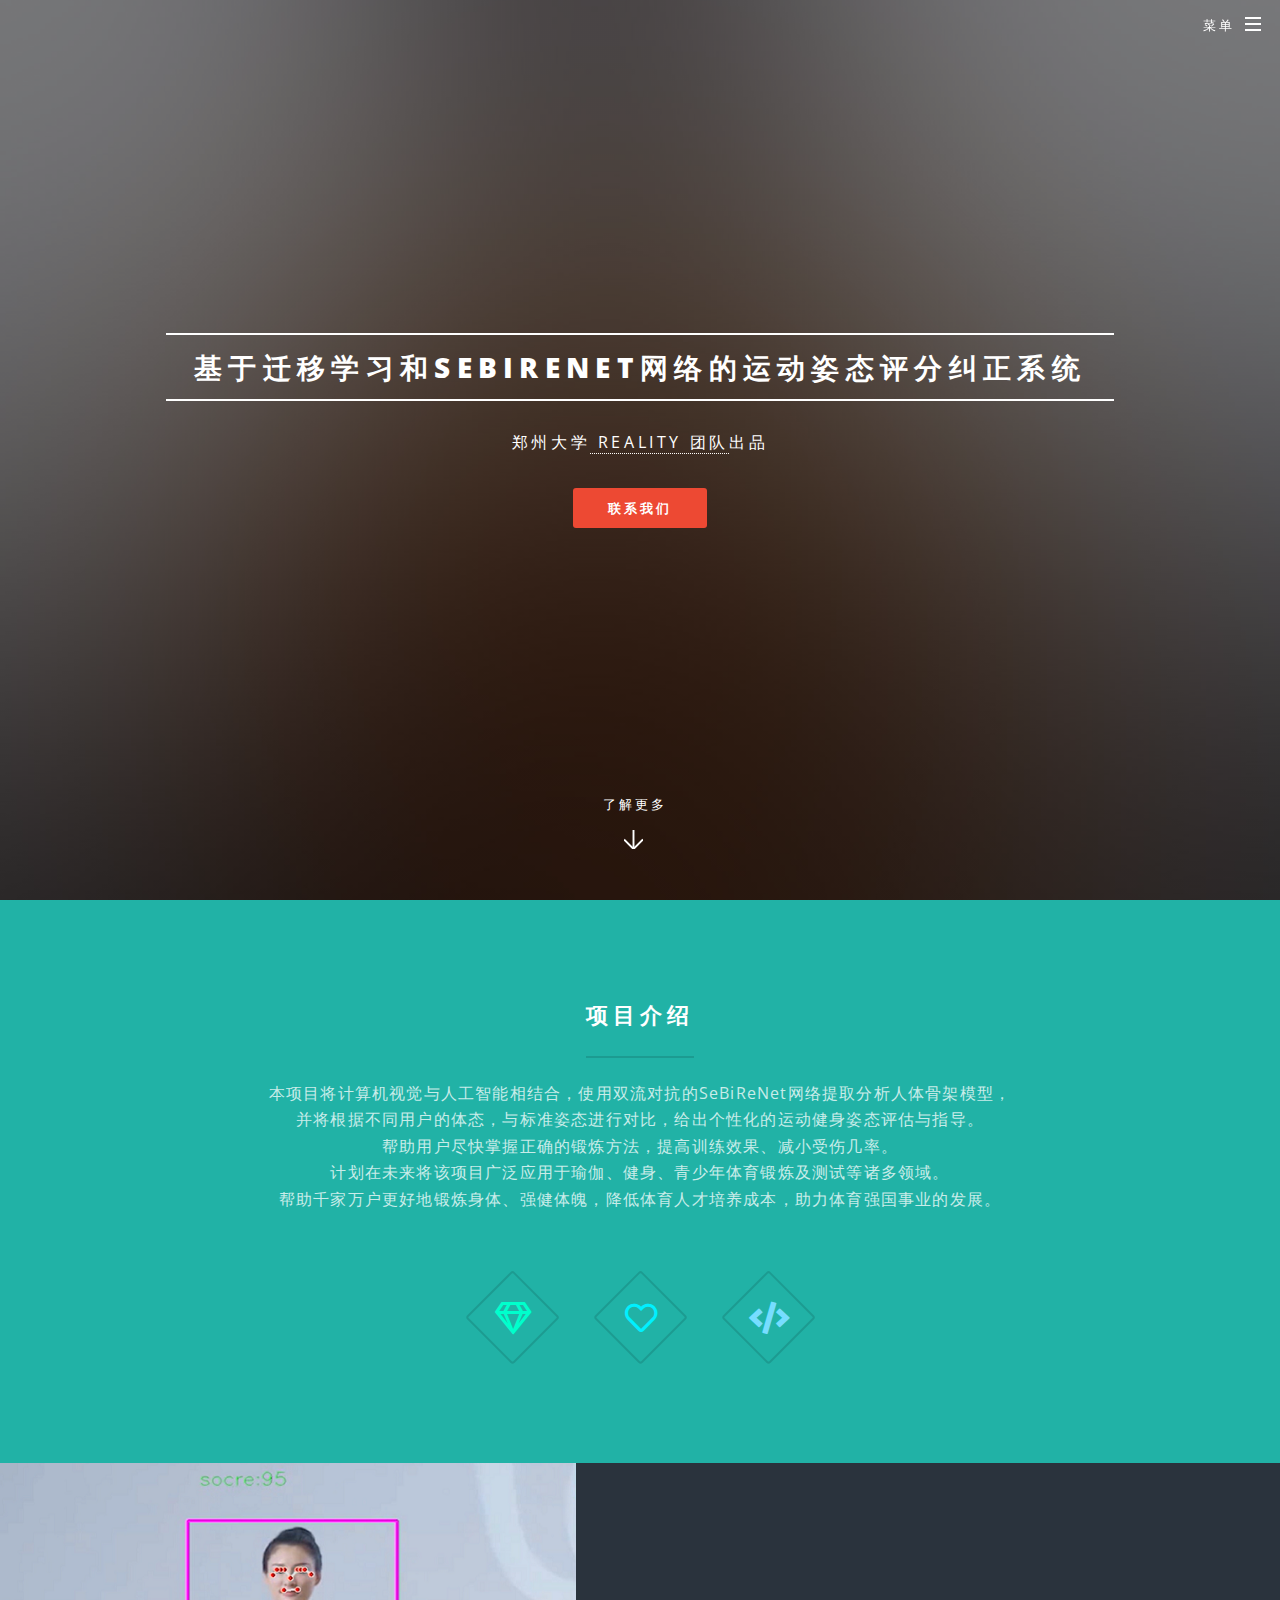
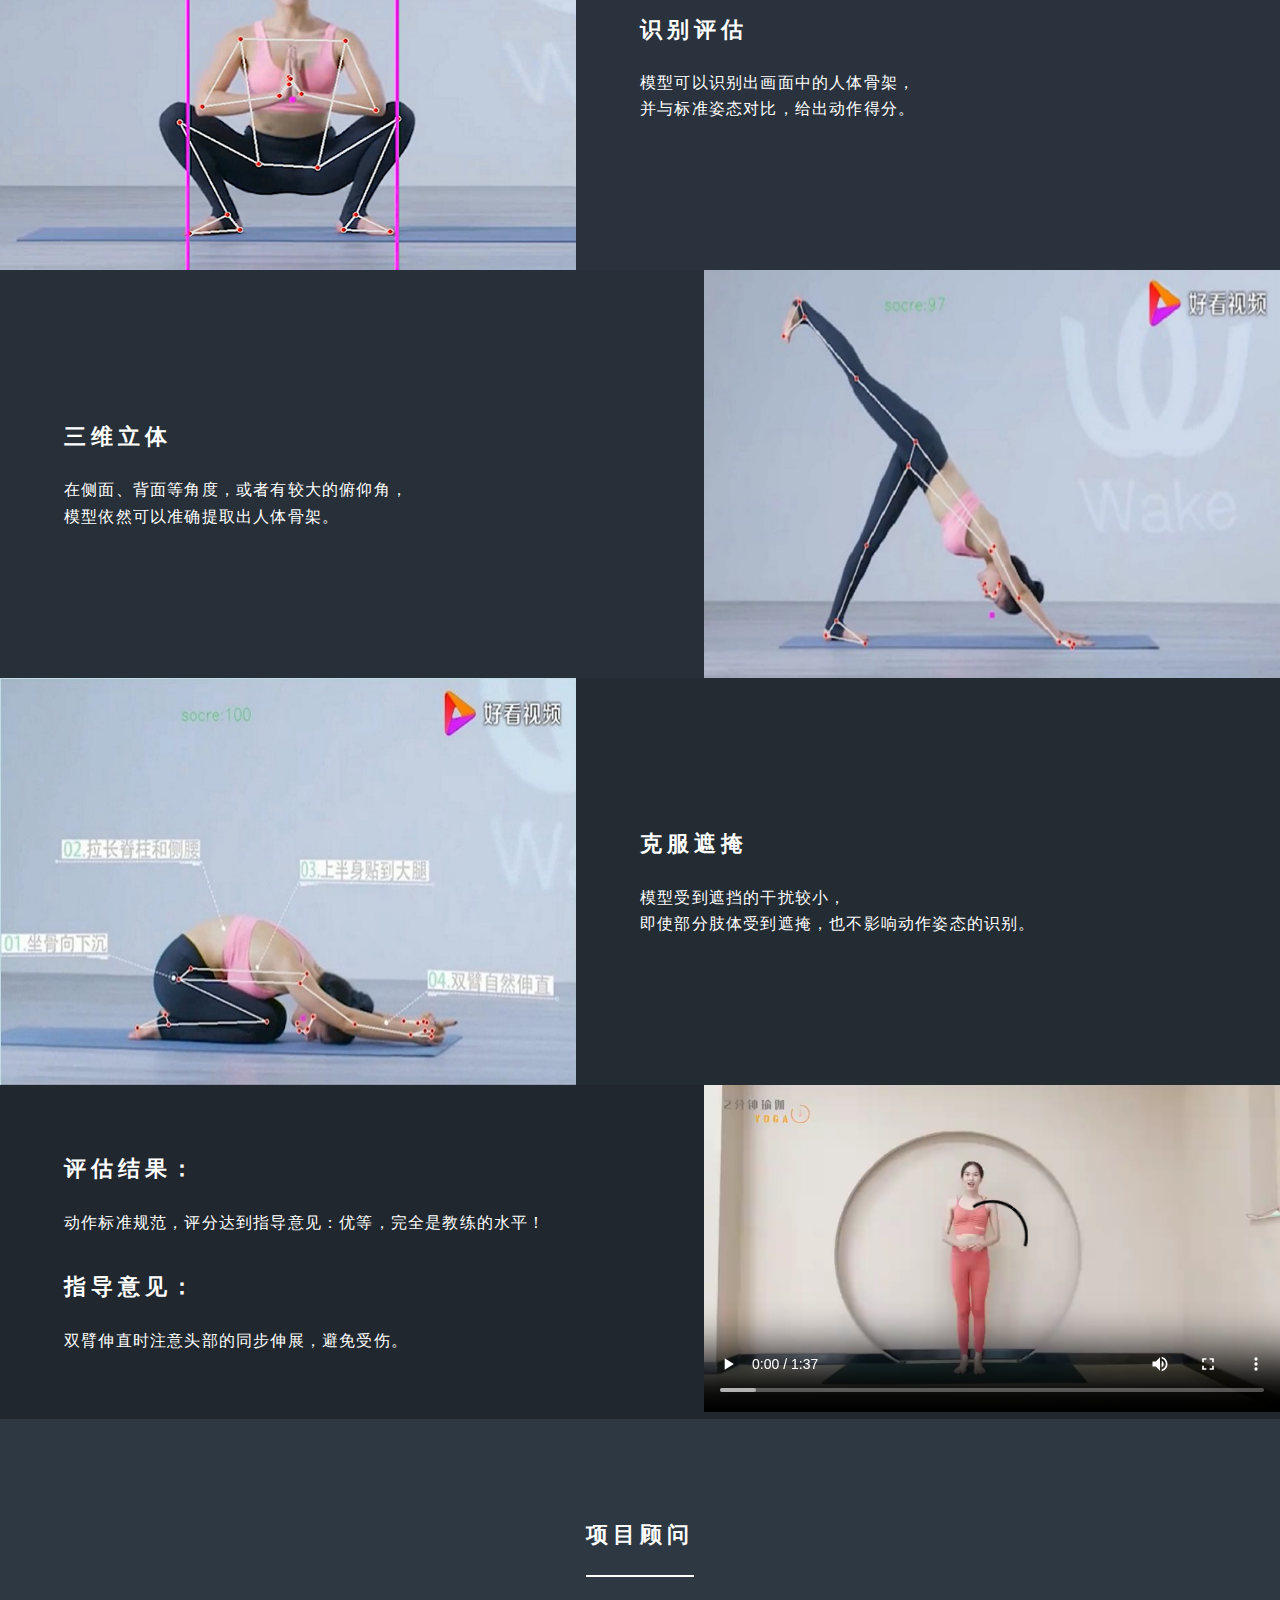
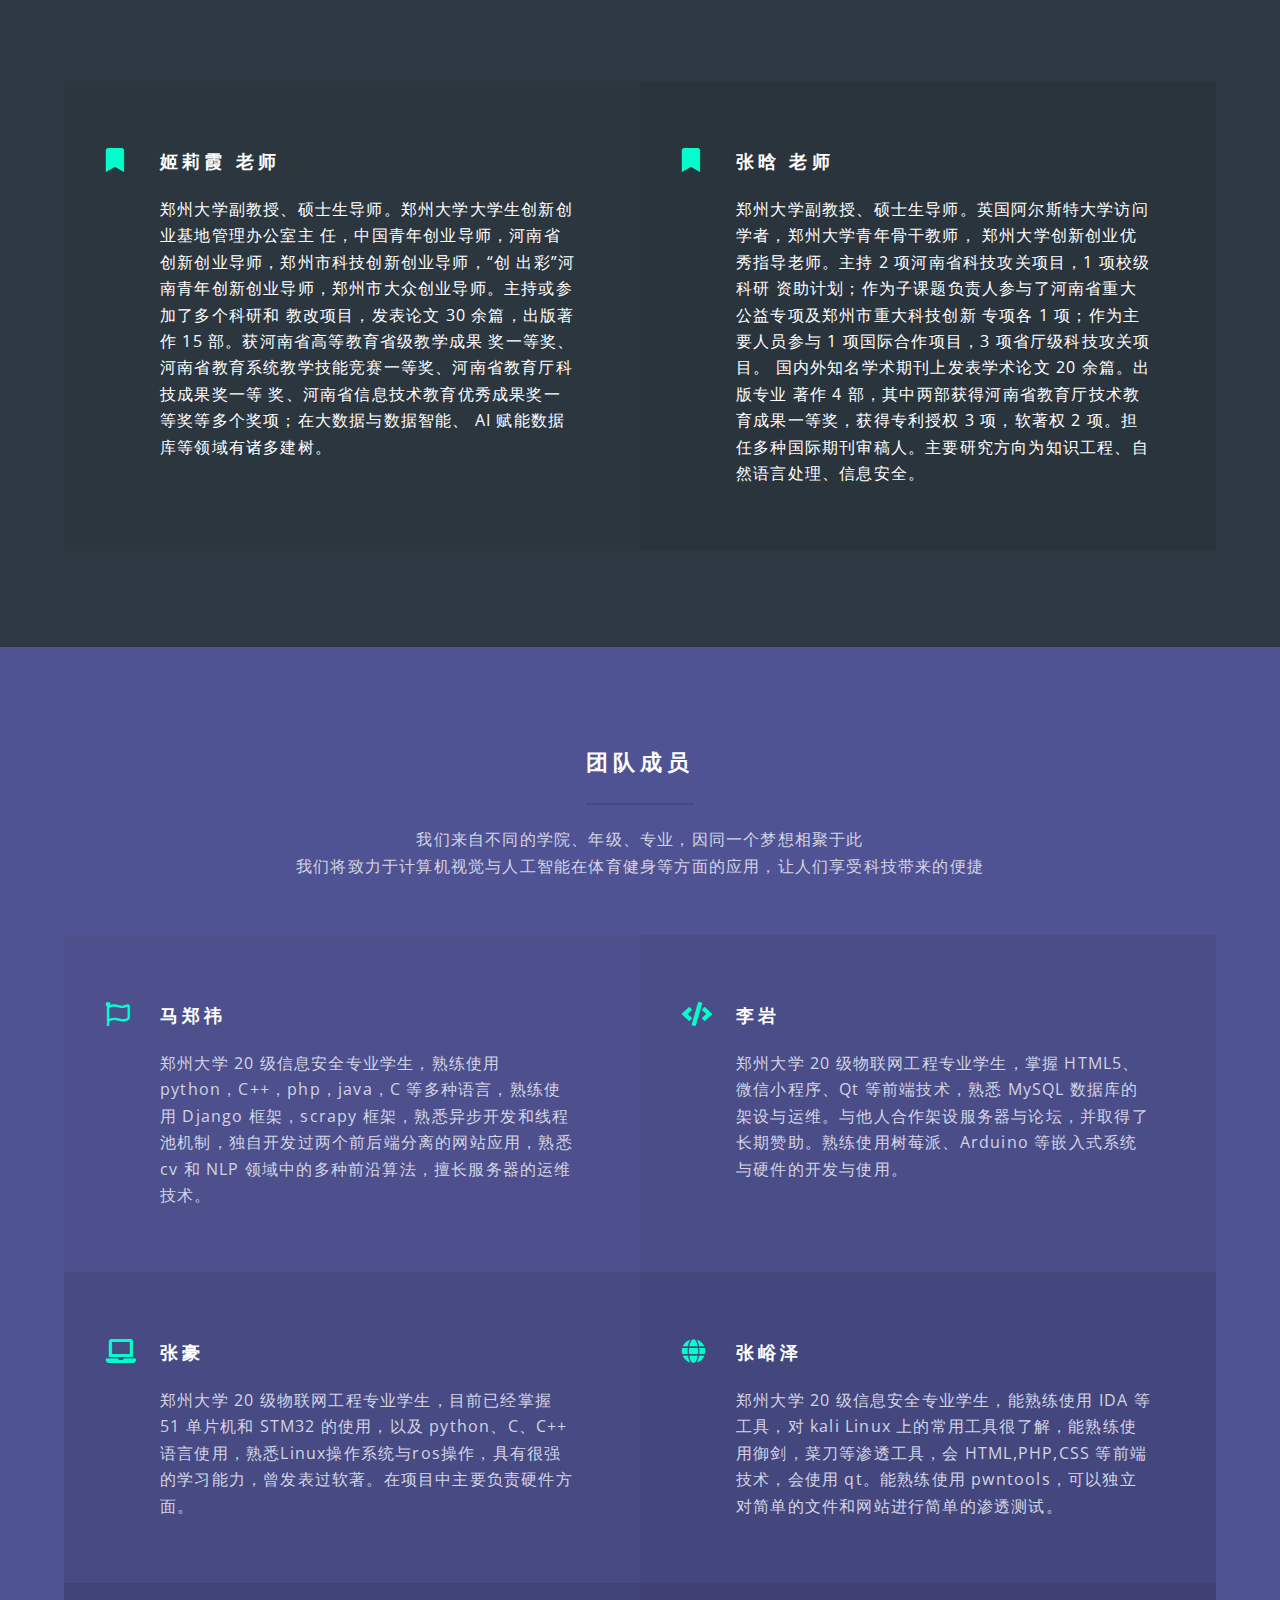
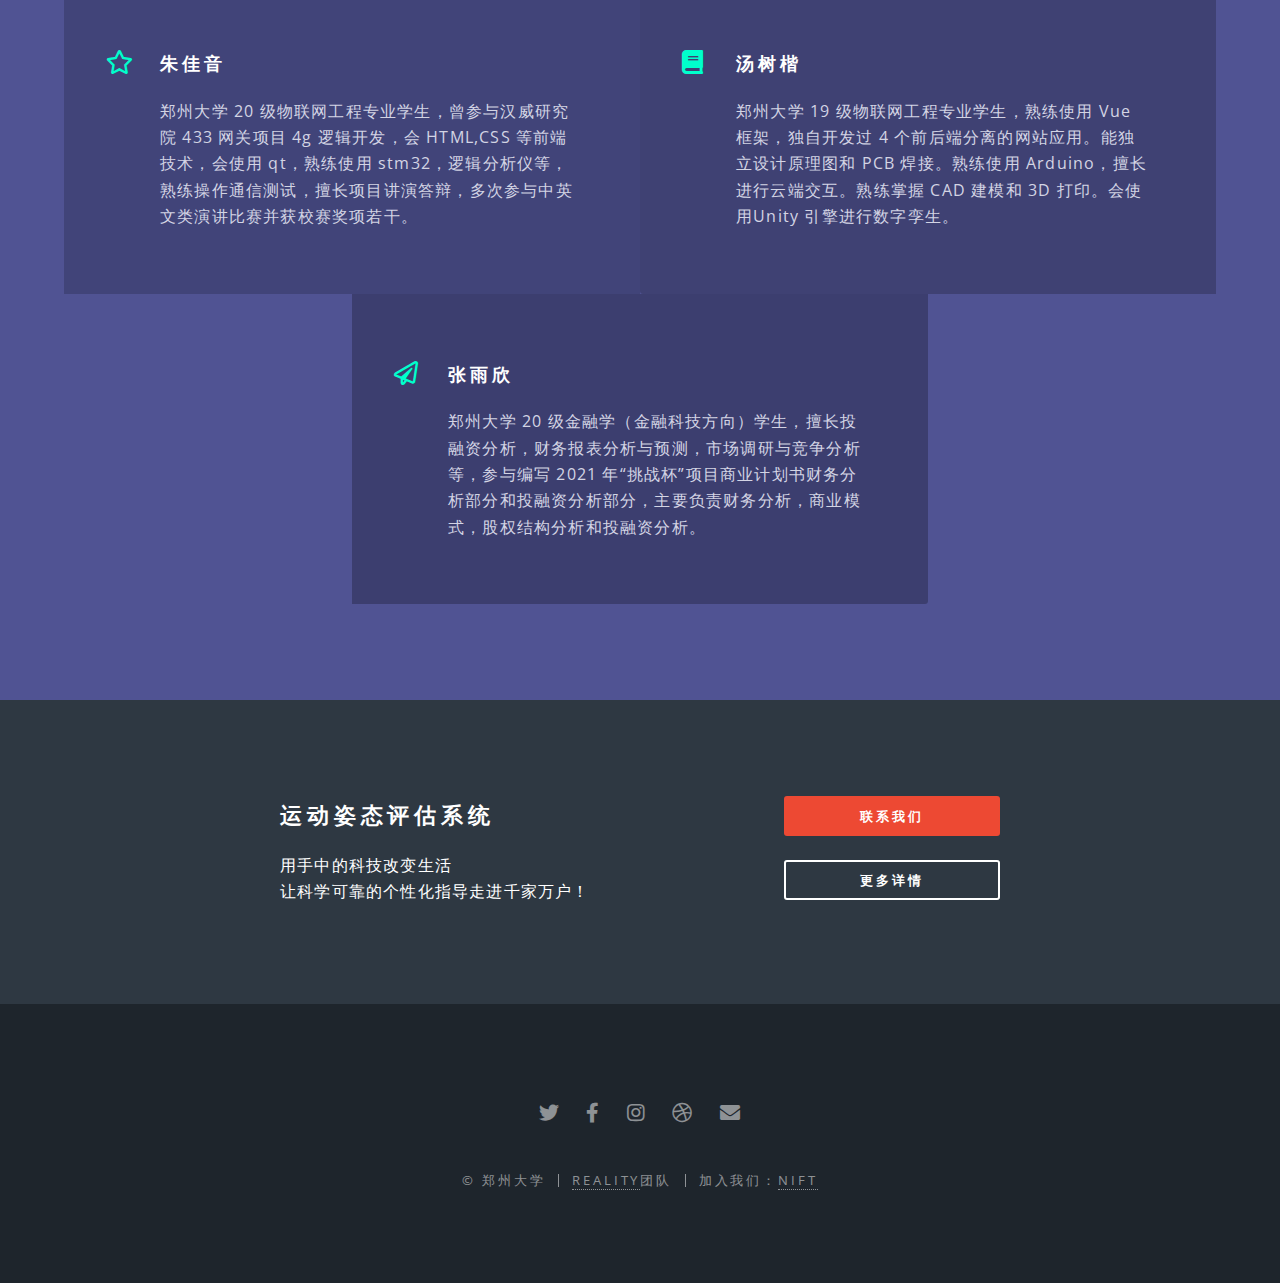
==== index.html @ 5f678b86 "Add files via upload" ====
<!DOCTYPE HTML>
<!--
	Spectral by HTML5 UP
	html5up.net | @ajlkn
	Free for personal and commercial use under the CCA 3.0 license (html5up.net/license)
-->
<html>
	<head>
		<title>Reality</title>
		<meta charset="utf-8" />
		<meta name="viewport" content="width=device-width, initial-scale=1, user-scalable=no" />
		<link rel="stylesheet" href="assets/css/main.css" />
		<noscript><link rel="stylesheet" href="assets/css/noscript.css" /></noscript>
	</head>
	<body class="landing is-preload">

		<!-- Page Wrapper -->
			<div id="page-wrapper">
				<!-- Header -->
					<header id="header" class="alt">
						<h1><a href="index.html">Reality</a></h1>
						<nav id="nav">
							<ul>
								<li class="special">
									<a href="#menu" class="menuToggle"><span>菜单</span></a>
									<div id="menu">
										<ul>
											<li><a href="index.html">主页</a></li>
											<li><a href="#one">项目</a></li>
											<li><a href="#two">优势</a></li>
											<li><a href="#three">团队</a></li>
											<li><a href="#cta">详情</a></li>
										</ul>
									</div>
								</li>
							</ul>
						</nav>
					</header>

				<!-- Banner -->
					<section id="banner">
						<div class="inner">
							<h2>基于迁移学习和SeBiReNet网络的运动姿态评分纠正系统<br /></h2>						
							<p>郑州大学<a href="index.html"> Reality 团队</a>出品</p>
							<ul class="actions special">
								<li><a href="generic.html" class="button primary">联系我们</a></li>
							</ul>
						</div>
						<a href="#two" class="more scrolly">了解更多</a>
					</section>
				
				<!-- One -->
					<section id="one" class="wrapper style1 special">
						<div class="inner">
							<header class="major">
								<h2>项目介绍</h2>
								<p>本项目将计算机视觉与人工智能相结合，使用双流对抗的SeBiReNet网络提取分析人体骨架模型，<br />
								并将根据不同用户的体态，与标准姿态进行对比，给出个性化的运动健身姿态评估与指导。<br />
								帮助用户尽快掌握正确的锻炼方法，提高训练效果、减小受伤几率。<br />
								计划在未来将该项目广泛应用于瑜伽、健身、青少年体育锻炼及测试等诸多领域。<br />
								帮助千家万户更好地锻炼身体、强健体魄，降低体育人才培养成本，助力体育强国事业的发展。</p>
							</header>
							<ul class="icons major">
								<li><span class="icon fa-gem major style1"><span class="label">Lorem</span></span></li>
								<li><span class="icon fa-heart major style2"><span class="label">Ipsum</span></span></li>
								<li><span class="icon solid fa-code major style3"><span class="label">Dolor</span></span></li>
							</ul>
						</div>
					</section>
				
				<!-- Two -->
					<section id="two" class="wrapper alt style2	">
						<section class="spotlight">
							<div class="image"><img src="images/pic01.jpg" alt="" /></div><div class="content">
								<h2>识别评估<br />
								</h2>
								<p>模型可以识别出画面中的人体骨架，<br />并与标准姿态对比，给出动作得分。</p>
							</div>
						</section>
						<section class="spotlight">
							<div class="image"><img src="images/pic02.jpg" alt="" /></div><div class="content">
								<h2>三维立体<br />
								</h2>
								<p>在侧面、背面等角度，或者有较大的俯仰角，<br />模型依然可以准确提取出人体骨架。</p>
							</div>
						</section>
						<section class="spotlight">
							<div class="image"><img src="images/pic03.jpg" alt="" /></div><div class="content">
								<h2>克服遮掩<br />
								</h2>
								<p>模型受到遮挡的干扰较小，<br />即使部分肢体受到遮掩，也不影响动作姿态的识别。</p>
							</div>
						</section>
						<section class="spotlight">
							<div class="image"><video width=100%  controls="controls"><source src="test1.mp4" type="video/mp4"></video></div><div class="content">
								<h2>评估结果：</h2>
								<p>动作标准规范，评分达到指导意见：优等，完全是教练的水平！</p>
								<h2>指导意见：</h2>
								<p>双臂伸直时注意头部的同步伸展，避免受伤。</p>
							</div>
						</section>
					</section>
				
				<!-- Three -->
					<section id="three" class="wrapper style4 special">
						<div class="inner">
							<header class="major">
								<h2>项目顾问</h2>
								<p><br />
								</p>
							</header>
							<ul class="features">
								<li class="icon solid fa-bookmark">
									<h3>姬莉霞 老师</h3>
									<p>郑州大学副教授、硕士生导师。郑州大学大学生创新创业基地管理办公室主
任，中国青年创业导师，河南省创新创业导师，郑州市科技创新创业导师，“创
出彩”河南青年创新创业导师，郑州市大众创业导师。主持或参加了多个科研和
教改项目，发表论文 30 余篇，出版著作 15 部。获河南省高等教育省级教学成果
奖一等奖、河南省教育系统教学技能竞赛一等奖、河南省教育厅科技成果奖一等
奖、河南省信息技术教育优秀成果奖一等奖等多个奖项；在大数据与数据智能、
AI 赋能数据库等领域有诸多建树。</p>
								</li>
								<li class="icon solid fa-bookmark">
									<h3>张晗 老师</h3>
									<p>郑州大学副教授、硕士生导师。英国阿尔斯特大学访问学者，郑州大学青年骨干教师，
郑州大学创新创业优秀指导老师。主持 2 项河南省科技攻关项目，1 项校级科研
资助计划；作为子课题负责人参与了河南省重大公益专项及郑州市重大科技创新
专项各 1 项；作为主要人员参与 1 项国际合作项目，3 项省厅级科技攻关项目。
国内外知名学术期刊上发表学术论文 20 余篇。出版专业
著作 4 部，其中两部获得河南省教育厅技术教育成果一等奖，获得专利授权 3
项，软著权 2 项。担任多种国际期刊审稿人。主要研究方向为知识工程、自然语言处理、信息安全。</p>
								</li>
							</ul>
						</div>
					</section>
					<!-- Four -->
					<section id="four" class="wrapper style3 special">
						<div class="inner">
							<header class="major">
								<h2>团队成员</h2>
								<p>我们来自不同的学院、年级、专业，因同一个梦想相聚于此<br />
								我们将致力于计算机视觉与人工智能在体育健身等方面的应用，让人们享受科技带来的便捷</p>
							</header>
							<ul class="features">
								<li class="icon fa-flag">
									<h3>马郑祎</h3>
									<p>郑州大学 20 级信息安全专业学生，熟练使用 python，C++，php，java，C 等多种语言，熟练使用 Django 框架，scrapy 框架，熟悉异步开发和线程池机制，独自开发过两个前后端分离的网站应用，熟悉 cv 和 NLP 领域中的多种前沿算法，擅长服务器的运维技术。</p>
								</li>
								<li class="icon solid fa-code">
									<h3>李岩</h3>
									<p>郑州大学 20 级物联网工程专业学生，掌握 HTML5、微信小程序、Qt 等前端技术，熟悉 MySQL 数据库的架设与运维。与他人合作架设服务器与论坛，并取得了长期赞助。熟练使用树莓派、Arduino 等嵌入式系统与硬件的开发与使用。</p>
								</li>
								<li class="icon solid fa-laptop">
									<h3>张豪</h3>
									<p>郑州大学 20 级物联网工程专业学生，目前已经掌握 51 单片机和 STM32 的使用，以及 python、C、C++ 语言使用，熟悉Linux操作系统与ros操作，具有很强的学习能力，曾发表过软著。在项目中主要负责硬件方面。</p>
								</li>
								<li class="icon solid fa-globe">
									<h3>张峪泽</h3>
									<p>郑州大学 20 级信息安全专业学生，能熟练使用 IDA 等工具，对 kali Linux 上的常用工具很了解，能熟练使用御剑，菜刀等渗透工具，会 HTML,PHP,CSS 等前端技术，会使用 qt。能熟练使用 pwntools，可以独立对简单的文件和网站进行简单的渗透测试。</p>
								</li>
								<li class="icon fa-star">
									<h3>朱佳音</h3>
									<p>郑州大学 20 级物联网工程专业学生，曾参与汉威研究院 433 网关项目 4g 逻辑开发，会 HTML,CSS 等前端技术，会使用 qt，熟练使用 stm32，逻辑分析仪等，熟练操作通信测试，擅长项目讲演答辩，多次参与中英文类演讲比赛并获校赛奖项若干。</p>
								</li>
								<li class="icon solid fa-book">
									<h3>汤树楷</h3>
									<p>郑州大学 19 级物联网工程专业学生，熟练使用 Vue 框架，独自开发过 4 个前后端分离的网站应用。能独立设计原理图和 PCB 焊接。熟练使用 Arduino，擅长进行云端交互。熟练掌握 CAD 建模和 3D 打印。会使用Unity 引擎进行数字孪生。</p>
								</li>
								<li class="icon fa-paper-plane">
									<h3>张雨欣</h3>
									<p>郑州大学 20 级金融学（金融科技方向）学生，擅长投融资分析，财务报表分析与预测，市场调研与竞争分析等，参与编写 2021 年“挑战杯”项目商业计划书财务分析部分和投融资分析部分，主要负责财务分析，商业模式，股权结构分析和投融资分析。</p>
								</li>
							</ul>
						</div>
					</section>
				
				<!-- CTA -->
					<section id="cta" class="wrapper style4">
						<div class="inner">
							<header>
								<h2>运动姿态评估系统</h2>
								<p>用手中的科技改变生活</br>让科学可靠的个性化指导走进千家万户！</p>
							</header>
							<ul class="actions stacked">
								<li><a href="generic.html" class="button fit primary">联系我们</a></li>
								<li><a href="#" class="button fit">更多详情</a></li>
							</ul>
						</div>
					</section>

				<!-- Footer -->
					<footer id="footer">
						<ul class="icons">
							<li><a href="#" class="icon brands fa-twitter"><span class="label">Twitter</span></a></li>
							<li><a href="#" class="icon brands fa-facebook-f"><span class="label">Facebook</span></a></li>
							<li><a href="#" class="icon brands fa-instagram"><span class="label">Instagram</span></a></li>
							<li><a href="#" class="icon brands fa-dribbble"><span class="label">Dribbble</span></a></li>
							<li><a href="#" class="icon solid fa-envelope"><span class="label">Email</span></a></li>
						</ul>
						<ul class="copyright">
							<li>&copy; 郑州大学</li><li><a href="#">Reality</a>团队</li><li>加入我们：<a href="generic.html">Nift</a></li>
						</ul>
					</footer>
			</div>

		<!-- Scripts -->
			<script src="assets/js/jquery.min.js"></script>
			<script src="assets/js/jquery.scrollex.min.js"></script>
			<script src="assets/js/jquery.scrolly.min.js"></script>
			<script src="assets/js/browser.min.js"></script>
			<script src="assets/js/breakpoints.min.js"></script>
			<script src="assets/js/util.js"></script>
			<script src="assets/js/main.js"></script>
	</body>
</html>
---- assets/css/main.css ----
@import url(fontawesome-all.min.css);
@import url("https://fonts.googleapis.com/css?family=Open+Sans:400,400italic,600,600italic,800,800italic");

/*
	Spectral by HTML5 UP
	html5up.net | @ajlkn
	Free for personal and commercial use under the CCA 3.0 license (html5up.net/license)
*/

html, body, div, span, applet, object,
iframe, h1, h2, h3, h4, h5, h6, p, blockquote,
pre, a, abbr, acronym, address, big, cite,
code, del, dfn, em, img, ins, kbd, q, s, samp,
small, strike, strong, sub, sup, tt, var, b,
u, i, center, dl, dt, dd, ol, ul, li, fieldset,
form, label, legend, table, caption, tbody,
tfoot, thead, tr, th, td, article, aside,
canvas, details, embed, figure, figcaption,
footer, header, hgroup, menu, nav, output, ruby,
section, summary, time, mark, audio, video {
	margin: 0;
	padding: 0;
	border: 0;
	font-size: 100%;
	font: inherit;
	vertical-align: baseline;}

article, aside, details, figcaption, figure,
footer, header, hgroup, menu, nav, section {
	display: block;}

body {
	line-height: 1;
}

ol, ul {
	list-style: none;
}

blockquote, q {
	quotes: none;
}

	blockquote:before, blockquote:after, q:before, q:after {
		content: '';
		content: none;
	}

table {
	border-collapse: collapse;
	border-spacing: 0;
}

body {
	-webkit-text-size-adjust: none;
}

mark {
	background-color: transparent;
	color: inherit;
}

input::-moz-focus-inner {
	border: 0;
	padding: 0;
}

input, select, textarea {
	-moz-appearance: none;
	-webkit-appearance: none;
	-ms-appearance: none;
	appearance: none;
}

/* Basic */

	@-ms-viewport {
		width: device-width;
	}

	html {
		box-sizing: border-box;
	}

	*, *:before, *:after {
		box-sizing: inherit;
	}

	body {
		background: #2e3842;
	}

		body.is-preload *, body.is-preload *:before, body.is-preload *:after {
			-moz-animation: none !important;
			-webkit-animation: none !important;
			-ms-animation: none !important;
			animation: none !important;
			-moz-transition: none !important;
			-webkit-transition: none !important;
			-ms-transition: none !important;
			transition: none !important;
		}

	body, input, select, textarea {
		color: #fff;
		font-family: "Open Sans", Helvetica, sans-serif;
		font-size: 15pt;
		font-weight: 400;
		letter-spacing: 0.075em;
		line-height: 1.65em;
	}

		@media screen and (max-width: 1680px) {

			body, input, select, textarea {
				font-size: 13pt;
			}

		}

		@media screen and (max-width: 1280px) {

			body, input, select, textarea {
				font-size: 12pt;
			}

		}

		@media screen and (max-width: 736px) {

			body, input, select, textarea {
				font-size: 11pt;
				letter-spacing: 0.0375em;
			}

		}

	a {
		-moz-transition: color 0.2s ease, border-bottom-color 0.2s ease;
		-webkit-transition: color 0.2s ease, border-bottom-color 0.2s ease;
		-ms-transition: color 0.2s ease, border-bottom-color 0.2s ease;
		transition: color 0.2s ease, border-bottom-color 0.2s ease;
		border-bottom: dotted 1px;
		color: inherit;
		text-decoration: none;
	}

		a:hover {
			border-bottom-color: transparent;
		}

	strong, b {
		color: #fff;
		font-weight: 600;
	}

	em, i {
		font-style: italic;
	}

	p {
		margin: 0 0 2em 0;
	}

	h1, h2, h3, h4, h5, h6 {
		color: #fff;
		font-weight: 800;
		letter-spacing: 0.225em;
		line-height: 1em;
		margin: 0 0 1em 0;
		text-transform: uppercase;
	}

		h1 a, h2 a, h3 a, h4 a, h5 a, h6 a {
			color: inherit;
			text-decoration: none;
		}

	h2 {
		font-size: 1.35em;
		line-height: 1.75em;
	}

		@media screen and (max-width: 736px) {

			h2 {
				font-size: 1.1em;
				line-height: 1.65em;
			}

		}

	h3 {
		font-size: 1.15em;
		line-height: 1.75em;
	}

		@media screen and (max-width: 736px) {

			h3 {
				font-size: 1em;
				line-height: 1.65em;
			}

		}

	h4 {
		font-size: 1em;
		line-height: 1.5em;
	}

	h5 {
		font-size: 0.8em;
		line-height: 1.5em;
	}

	h6 {
		font-size: 0.7em;
		line-height: 1.5em;
	}

	sub {
		font-size: 0.8em;
		position: relative;
		top: 0.5em;
	}

	sup {
		font-size: 0.8em;
		position: relative;
		top: -0.5em;
	}

	hr {
		border: 0;
		border-bottom: solid 2px #fff;
		margin: 3em 0;
	}

		hr.major {
			margin: 4.5em 0;
		}

	blockquote {
		border-left: solid 4px #fff;
		font-style: italic;
		margin: 0 0 2em 0;
		padding: 0.5em 0 0.5em 2em;
	}

	/*pre {
		background: rgba(144, 144, 144, 0.25);
		border-radius: 3px;
		font-family: "Courier New", monospace;
		font-size: 0.9em;
		letter-spacing: 0;
		margin: 0 0.25em;
		padding: 0.25em 0.65em;
	}

	pre {
		-webkit-overflow-scrolling: touch;
		font-family: "Courier New", monospace;
		font-size: 0.9em;
		margin: 0 0 2em 0;
	}

		pre {
			display: block;
			line-height: 1.75em;
			padding: 1em 1.5em;
			overflow-x: auto;
		}*/

	.align-left {
		text-align: left;
	}

	.align-center {
		text-align: center;
	}

	.align-right {
		text-align: right;
	}

/* Row */

	.row {
		display: flex;
		flex-wrap: wrap;
		box-sizing: border-box;
		align-items: stretch;
	}

		.row > * {
			box-sizing: border-box;
		}

		.row.gtr-uniform > * > :last-child {
			margin-bottom: 0;
		}

		.row.aln-left {
			justify-content: flex-start;
		}

		.row.aln-center {
			justify-content: center;
		}

		.row.aln-right {
			justify-content: flex-end;
		}

		.row.aln-top {
			align-items: flex-start;
		}

		.row.aln-middle {
			align-items: center;
		}

		.row.aln-bottom {
			align-items: flex-end;
		}

		.row > .imp {
			order: -1;
		}

		.row > .col-1 {
			width: 8.33333%;
		}

		.row > .off-1 {
			margin-left: 8.33333%;
		}

		.row > .col-2 {
			width: 16.66667%;
		}

		.row > .off-2 {
			margin-left: 16.66667%;
		}

		.row > .col-3 {
			width: 25%;
		}

		.row > .off-3 {
			margin-left: 25%;
		}

		.row > .col-4 {
			width: 33.33333%;
		}

		.row > .off-4 {
			margin-left: 33.33333%;
		}

		.row > .col-5 {
			width: 41.66667%;
		}

		.row > .off-5 {
			margin-left: 41.66667%;
		}

		.row > .col-6 {
			width: 50%;
		}

		.row > .off-6 {
			margin-left: 50%;
		}

		.row > .col-7 {
			width: 58.33333%;
		}

		.row > .off-7 {
			margin-left: 58.33333%;
		}

		.row > .col-8 {
			width: 66.66667%;
		}

		.row > .off-8 {
			margin-left: 66.66667%;
		}

		.row > .col-9 {
			width: 75%;
		}

		.row > .off-9 {
			margin-left: 75%;
		}

		.row > .col-10 {
			width: 83.33333%;
		}

		.row > .off-10 {
			margin-left: 83.33333%;
		}

		.row > .col-11 {
			width: 91.66667%;
		}

		.row > .off-11 {
			margin-left: 91.66667%;
		}

		.row > .col-12 {
			width: 100%;
		}

		.row > .off-12 {
			margin-left: 100%;
		}

		.row.gtr-0 {
			margin-top: 0;
			margin-left: 0em;
		}

			.row.gtr-0 > * {
				padding: 0 0 0 0em;
			}

			.row.gtr-0.gtr-uniform {
				margin-top: 0em;
			}

				.row.gtr-0.gtr-uniform > * {
					padding-top: 0em;
				}

		.row.gtr-25 {
			margin-top: 0;
			margin-left: -0.375em;
		}

			.row.gtr-25 > * {
				padding: 0 0 0 0.375em;
			}

			.row.gtr-25.gtr-uniform {
				margin-top: -0.375em;
			}

				.row.gtr-25.gtr-uniform > * {
					padding-top: 0.375em;
				}

		.row.gtr-50 {
			margin-top: 0;
			margin-left: -0.75em;
		}

			.row.gtr-50 > * {
				padding: 0 0 0 0.75em;
			}

			.row.gtr-50.gtr-uniform {
				margin-top: -0.75em;
			}

				.row.gtr-50.gtr-uniform > * {
					padding-top: 0.75em;
				}

		.row {
			margin-top: 0;
			margin-left: -1.5em;
		}

			.row > * {
				padding: 0 0 0 1.5em;
			}

			.row.gtr-uniform {
				margin-top: -1.5em;
			}

				.row.gtr-uniform > * {
					padding-top: 1.5em;
				}

		.row.gtr-150 {
			margin-top: 0;
			margin-left: -2.25em;
		}

			.row.gtr-150 > * {
				padding: 0 0 0 2.25em;
			}

			.row.gtr-150.gtr-uniform {
				margin-top: -2.25em;
			}

				.row.gtr-150.gtr-uniform > * {
					padding-top: 2.25em;
				}

		.row.gtr-200 {
			margin-top: 0;
			margin-left: -3em;
		}

			.row.gtr-200 > * {
				padding: 0 0 0 3em;
			}

			.row.gtr-200.gtr-uniform {
				margin-top: -3em;
			}

				.row.gtr-200.gtr-uniform > * {
					padding-top: 3em;
				}

		@media screen and (max-width: 1680px) {

			.row {
				display: flex;
				flex-wrap: wrap;
				box-sizing: border-box;
				align-items: stretch;
			}

				.row > * {
					box-sizing: border-box;
				}

				.row.gtr-uniform > * > :last-child {
					margin-bottom: 0;
				}

				.row.aln-left {
					justify-content: flex-start;
				}

				.row.aln-center {
					justify-content: center;
				}

				.row.aln-right {
					justify-content: flex-end;
				}

				.row.aln-top {
					align-items: flex-start;
				}

				.row.aln-middle {
					align-items: center;
				}

				.row.aln-bottom {
					align-items: flex-end;
				}

				.row > .imp-xlarge {
					order: -1;
				}

				.row > .col-1-xlarge {
					width: 8.33333%;
				}

				.row > .off-1-xlarge {
					margin-left: 8.33333%;
				}

				.row > .col-2-xlarge {
					width: 16.66667%;
				}

				.row > .off-2-xlarge {
					margin-left: 16.66667%;
				}

				.row > .col-3-xlarge {
					width: 25%;
				}

				.row > .off-3-xlarge {
					margin-left: 25%;
				}

				.row > .col-4-xlarge {
					width: 33.33333%;
				}

				.row > .off-4-xlarge {
					margin-left: 33.33333%;
				}

				.row > .col-5-xlarge {
					width: 41.66667%;
				}

				.row > .off-5-xlarge {
					margin-left: 41.66667%;
				}

				.row > .col-6-xlarge {
					width: 50%;
				}

				.row > .off-6-xlarge {
					margin-left: 50%;
				}

				.row > .col-7-xlarge {
					width: 58.33333%;
				}

				.row > .off-7-xlarge {
					margin-left: 58.33333%;
				}

				.row > .col-8-xlarge {
					width: 66.66667%;
				}

				.row > .off-8-xlarge {
					margin-left: 66.66667%;
				}

				.row > .col-9-xlarge {
					width: 75%;
				}

				.row > .off-9-xlarge {
					margin-left: 75%;
				}

				.row > .col-10-xlarge {
					width: 83.33333%;
				}

				.row > .off-10-xlarge {
					margin-left: 83.33333%;
				}

				.row > .col-11-xlarge {
					width: 91.66667%;
				}

				.row > .off-11-xlarge {
					margin-left: 91.66667%;
				}

				.row > .col-12-xlarge {
					width: 100%;
				}

				.row > .off-12-xlarge {
					margin-left: 100%;
				}

				.row.gtr-0 {
					margin-top: 0;
					margin-left: 0em;
				}

					.row.gtr-0 > * {
						padding: 0 0 0 0em;
					}

					.row.gtr-0.gtr-uniform {
						margin-top: 0em;
					}

						.row.gtr-0.gtr-uniform > * {
							padding-top: 0em;
						}

				.row.gtr-25 {
					margin-top: 0;
					margin-left: -0.375em;
				}

					.row.gtr-25 > * {
						padding: 0 0 0 0.375em;
					}

					.row.gtr-25.gtr-uniform {
						margin-top: -0.375em;
					}

						.row.gtr-25.gtr-uniform > * {
							padding-top: 0.375em;
						}

				.row.gtr-50 {
					margin-top: 0;
					margin-left: -0.75em;
				}

					.row.gtr-50 > * {
						padding: 0 0 0 0.75em;
					}

					.row.gtr-50.gtr-uniform {
						margin-top: -0.75em;
					}

						.row.gtr-50.gtr-uniform > * {
							padding-top: 0.75em;
						}

				.row {
					margin-top: 0;
					margin-left: -1.5em;
				}

					.row > * {
						padding: 0 0 0 1.5em;
					}

					.row.gtr-uniform {
						margin-top: -1.5em;
					}

						.row.gtr-uniform > * {
							padding-top: 1.5em;
						}

				.row.gtr-150 {
					margin-top: 0;
					margin-left: -2.25em;
				}

					.row.gtr-150 > * {
						padding: 0 0 0 2.25em;
					}

					.row.gtr-150.gtr-uniform {
						margin-top: -2.25em;
					}

						.row.gtr-150.gtr-uniform > * {
							padding-top: 2.25em;
						}

				.row.gtr-200 {
					margin-top: 0;
					margin-left: -3em;
				}

					.row.gtr-200 > * {
						padding: 0 0 0 3em;
					}

					.row.gtr-200.gtr-uniform {
						margin-top: -3em;
					}

						.row.gtr-200.gtr-uniform > * {
							padding-top: 3em;
						}

		}

		@media screen and (max-width: 1280px) {

			.row {
				display: flex;
				flex-wrap: wrap;
				box-sizing: border-box;
				align-items: stretch;
			}

				.row > * {
					box-sizing: border-box;
				}

				.row.gtr-uniform > * > :last-child {
					margin-bottom: 0;
				}

				.row.aln-left {
					justify-content: flex-start;
				}

				.row.aln-center {
					justify-content: center;
				}

				.row.aln-right {
					justify-content: flex-end;
				}

				.row.aln-top {
					align-items: flex-start;
				}

				.row.aln-middle {
					align-items: center;
				}

				.row.aln-bottom {
					align-items: flex-end;
				}

				.row > .imp-large {
					order: -1;
				}

				.row > .col-1-large {
					width: 8.33333%;
				}

				.row > .off-1-large {
					margin-left: 8.33333%;
				}

				.row > .col-2-large {
					width: 16.66667%;
				}

				.row > .off-2-large {
					margin-left: 16.66667%;
				}

				.row > .col-3-large {
					width: 25%;
				}

				.row > .off-3-large {
					margin-left: 25%;
				}

				.row > .col-4-large {
					width: 33.33333%;
				}

				.row > .off-4-large {
					margin-left: 33.33333%;
				}

				.row > .col-5-large {
					width: 41.66667%;
				}

				.row > .off-5-large {
					margin-left: 41.66667%;
				}

				.row > .col-6-large {
					width: 50%;
				}

				.row > .off-6-large {
					margin-left: 50%;
				}

				.row > .col-7-large {
					width: 58.33333%;
				}

				.row > .off-7-large {
					margin-left: 58.33333%;
				}

				.row > .col-8-large {
					width: 66.66667%;
				}

				.row > .off-8-large {
					margin-left: 66.66667%;
				}

				.row > .col-9-large {
					width: 75%;
				}

				.row > .off-9-large {
					margin-left: 75%;
				}

				.row > .col-10-large {
					width: 83.33333%;
				}

				.row > .off-10-large {
					margin-left: 83.33333%;
				}

				.row > .col-11-large {
					width: 91.66667%;
				}

				.row > .off-11-large {
					margin-left: 91.66667%;
				}

				.row > .col-12-large {
					width: 100%;
				}

				.row > .off-12-large {
					margin-left: 100%;
				}

				.row.gtr-0 {
					margin-top: 0;
					margin-left: 0em;
				}

					.row.gtr-0 > * {
						padding: 0 0 0 0em;
					}

					.row.gtr-0.gtr-uniform {
						margin-top: 0em;
					}

						.row.gtr-0.gtr-uniform > * {
							padding-top: 0em;
						}

				.row.gtr-25 {
					margin-top: 0;
					margin-left: -0.375em;
				}

					.row.gtr-25 > * {
						padding: 0 0 0 0.375em;
					}

					.row.gtr-25.gtr-uniform {
						margin-top: -0.375em;
					}

						.row.gtr-25.gtr-uniform > * {
							padding-top: 0.375em;
						}

				.row.gtr-50 {
					margin-top: 0;
					margin-left: -0.75em;
				}

					.row.gtr-50 > * {
						padding: 0 0 0 0.75em;
					}

					.row.gtr-50.gtr-uniform {
						margin-top: -0.75em;
					}

						.row.gtr-50.gtr-uniform > * {
							padding-top: 0.75em;
						}

				.row {
					margin-top: 0;
					margin-left: -1.5em;
				}

					.row > * {
						padding: 0 0 0 1.5em;
					}

					.row.gtr-uniform {
						margin-top: -1.5em;
					}

						.row.gtr-uniform > * {
							padding-top: 1.5em;
						}

				.row.gtr-150 {
					margin-top: 0;
					margin-left: -2.25em;
				}

					.row.gtr-150 > * {
						padding: 0 0 0 2.25em;
					}

					.row.gtr-150.gtr-uniform {
						margin-top: -2.25em;
					}

						.row.gtr-150.gtr-uniform > * {
							padding-top: 2.25em;
						}

				.row.gtr-200 {
					margin-top: 0;
					margin-left: -3em;
				}

					.row.gtr-200 > * {
						padding: 0 0 0 3em;
					}

					.row.gtr-200.gtr-uniform {
						margin-top: -3em;
					}

						.row.gtr-200.gtr-uniform > * {
							padding-top: 3em;
						}

		}

		@media screen and (max-width: 980px) {

			.row {
				display: flex;
				flex-wrap: wrap;
				box-sizing: border-box;
				align-items: stretch;
			}

				.row > * {
					box-sizing: border-box;
				}

				.row.gtr-uniform > * > :last-child {
					margin-bottom: 0;
				}

				.row.aln-left {
					justify-content: flex-start;
				}

				.row.aln-center {
					justify-content: center;
				}

				.row.aln-right {
					justify-content: flex-end;
				}

				.row.aln-top {
					align-items: flex-start;
				}

				.row.aln-middle {
					align-items: center;
				}

				.row.aln-bottom {
					align-items: flex-end;
				}

				.row > .imp-medium {
					order: -1;
				}

				.row > .col-1-medium {
					width: 8.33333%;
				}

				.row > .off-1-medium {
					margin-left: 8.33333%;
				}

				.row > .col-2-medium {
					width: 16.66667%;
				}

				.row > .off-2-medium {
					margin-left: 16.66667%;
				}

				.row > .col-3-medium {
					width: 25%;
				}

				.row > .off-3-medium {
					margin-left: 25%;
				}

				.row > .col-4-medium {
					width: 33.33333%;
				}

				.row > .off-4-medium {
					margin-left: 33.33333%;
				}

				.row > .col-5-medium {
					width: 41.66667%;
				}

				.row > .off-5-medium {
					margin-left: 41.66667%;
				}

				.row > .col-6-medium {
					width: 50%;
				}

				.row > .off-6-medium {
					margin-left: 50%;
				}

				.row > .col-7-medium {
					width: 58.33333%;
				}

				.row > .off-7-medium {
					margin-left: 58.33333%;
				}

				.row > .col-8-medium {
					width: 66.66667%;
				}

				.row > .off-8-medium {
					margin-left: 66.66667%;
				}

				.row > .col-9-medium {
					width: 75%;
				}

				.row > .off-9-medium {
					margin-left: 75%;
				}

				.row > .col-10-medium {
					width: 83.33333%;
				}

				.row > .off-10-medium {
					margin-left: 83.33333%;
				}

				.row > .col-11-medium {
					width: 91.66667%;
				}

				.row > .off-11-medium {
					margin-left: 91.66667%;
				}

				.row > .col-12-medium {
					width: 100%;
				}

				.row > .off-12-medium {
					margin-left: 100%;
				}

				.row.gtr-0 {
					margin-top: 0;
					margin-left: 0em;
				}

					.row.gtr-0 > * {
						padding: 0 0 0 0em;
					}

					.row.gtr-0.gtr-uniform {
						margin-top: 0em;
					}

						.row.gtr-0.gtr-uniform > * {
							padding-top: 0em;
						}

				.row.gtr-25 {
					margin-top: 0;
					margin-left: -0.375em;
				}

					.row.gtr-25 > * {
						padding: 0 0 0 0.375em;
					}

					.row.gtr-25.gtr-uniform {
						margin-top: -0.375em;
					}

						.row.gtr-25.gtr-uniform > * {
							padding-top: 0.375em;
						}

				.row.gtr-50 {
					margin-top: 0;
					margin-left: -0.75em;
				}

					.row.gtr-50 > * {
						padding: 0 0 0 0.75em;
					}

					.row.gtr-50.gtr-uniform {
						margin-top: -0.75em;
					}

						.row.gtr-50.gtr-uniform > * {
							padding-top: 0.75em;
						}

				.row {
					margin-top: 0;
					margin-left: -1.5em;
				}

					.row > * {
						padding: 0 0 0 1.5em;
					}

					.row.gtr-uniform {
						margin-top: -1.5em;
					}

						.row.gtr-uniform > * {
							padding-top: 1.5em;
						}

				.row.gtr-150 {
					margin-top: 0;
					margin-left: -2.25em;
				}

					.row.gtr-150 > * {
						padding: 0 0 0 2.25em;
					}

					.row.gtr-150.gtr-uniform {
						margin-top: -2.25em;
					}

						.row.gtr-150.gtr-uniform > * {
							padding-top: 2.25em;
						}

				.row.gtr-200 {
					margin-top: 0;
					margin-left: -3em;
				}

					.row.gtr-200 > * {
						padding: 0 0 0 3em;
					}

					.row.gtr-200.gtr-uniform {
						margin-top: -3em;
					}

						.row.gtr-200.gtr-uniform > * {
							padding-top: 3em;
						}

		}

		@media screen and (max-width: 736px) {

			.row {
				display: flex;
				flex-wrap: wrap;
				box-sizing: border-box;
				align-items: stretch;
			}

				.row > * {
					box-sizing: border-box;
				}

				.row.gtr-uniform > * > :last-child {
					margin-bottom: 0;
				}

				.row.aln-left {
					justify-content: flex-start;
				}

				.row.aln-center {
					justify-content: center;
				}

				.row.aln-right {
					justify-content: flex-end;
				}

				.row.aln-top {
					align-items: flex-start;
				}

				.row.aln-middle {
					align-items: center;
				}

				.row.aln-bottom {
					align-items: flex-end;
				}

				.row > .imp-small {
					order: -1;
				}

				.row > .col-1-small {
					width: 8.33333%;
				}

				.row > .off-1-small {
					margin-left: 8.33333%;
				}

				.row > .col-2-small {
					width: 16.66667%;
				}

				.row > .off-2-small {
					margin-left: 16.66667%;
				}

				.row > .col-3-small {
					width: 25%;
				}

				.row > .off-3-small {
					margin-left: 25%;
				}

				.row > .col-4-small {
					width: 33.33333%;
				}

				.row > .off-4-small {
					margin-left: 33.33333%;
				}

				.row > .col-5-small {
					width: 41.66667%;
				}

				.row > .off-5-small {
					margin-left: 41.66667%;
				}

				.row > .col-6-small {
					width: 50%;
				}

				.row > .off-6-small {
					margin-left: 50%;
				}

				.row > .col-7-small {
					width: 58.33333%;
				}

				.row > .off-7-small {
					margin-left: 58.33333%;
				}

				.row > .col-8-small {
					width: 66.66667%;
				}

				.row > .off-8-small {
					margin-left: 66.66667%;
				}

				.row > .col-9-small {
					width: 75%;
				}

				.row > .off-9-small {
					margin-left: 75%;
				}

				.row > .col-10-small {
					width: 83.33333%;
				}

				.row > .off-10-small {
					margin-left: 83.33333%;
				}

				.row > .col-11-small {
					width: 91.66667%;
				}

				.row > .off-11-small {
					margin-left: 91.66667%;
				}

				.row > .col-12-small {
					width: 100%;
				}

				.row > .off-12-small {
					margin-left: 100%;
				}

				.row.gtr-0 {
					margin-top: 0;
					margin-left: 0em;
				}

					.row.gtr-0 > * {
						padding: 0 0 0 0em;
					}

					.row.gtr-0.gtr-uniform {
						margin-top: 0em;
					}

						.row.gtr-0.gtr-uniform > * {
							padding-top: 0em;
						}

				.row.gtr-25 {
					margin-top: 0;
					margin-left: -0.375em;
				}

					.row.gtr-25 > * {
						padding: 0 0 0 0.375em;
					}

					.row.gtr-25.gtr-uniform {
						margin-top: -0.375em;
					}

						.row.gtr-25.gtr-uniform > * {
							padding-top: 0.375em;
						}

				.row.gtr-50 {
					margin-top: 0;
					margin-left: -0.75em;
				}

					.row.gtr-50 > * {
						padding: 0 0 0 0.75em;
					}

					.row.gtr-50.gtr-uniform {
						margin-top: -0.75em;
					}

						.row.gtr-50.gtr-uniform > * {
							padding-top: 0.75em;
						}

				.row {
					margin-top: 0;
					margin-left: -1.5em;
				}

					.row > * {
						padding: 0 0 0 1.5em;
					}

					.row.gtr-uniform {
						margin-top: -1.5em;
					}

						.row.gtr-uniform > * {
							padding-top: 1.5em;
						}

				.row.gtr-150 {
					margin-top: 0;
					margin-left: -2.25em;
				}

					.row.gtr-150 > * {
						padding: 0 0 0 2.25em;
					}

					.row.gtr-150.gtr-uniform {
						margin-top: -2.25em;
					}

						.row.gtr-150.gtr-uniform > * {
							padding-top: 2.25em;
						}

				.row.gtr-200 {
					margin-top: 0;
					margin-left: -3em;
				}

					.row.gtr-200 > * {
						padding: 0 0 0 3em;
					}

					.row.gtr-200.gtr-uniform {
						margin-top: -3em;
					}

						.row.gtr-200.gtr-uniform > * {
							padding-top: 3em;
						}

		}

		@media screen and (max-width: 480px) {

			.row {
				display: flex;
				flex-wrap: wrap;
				box-sizing: border-box;
				align-items: stretch;
			}

				.row > * {
					box-sizing: border-box;
				}

				.row.gtr-uniform > * > :last-child {
					margin-bottom: 0;
				}

				.row.aln-left {
					justify-content: flex-start;
				}

				.row.aln-center {
					justify-content: center;
				}

				.row.aln-right {
					justify-content: flex-end;
				}

				.row.aln-top {
					align-items: flex-start;
				}

				.row.aln-middle {
					align-items: center;
				}

				.row.aln-bottom {
					align-items: flex-end;
				}

				.row > .imp-xsmall {
					order: -1;
				}

				.row > .col-1-xsmall {
					width: 8.33333%;
				}

				.row > .off-1-xsmall {
					margin-left: 8.33333%;
				}

				.row > .col-2-xsmall {
					width: 16.66667%;
				}

				.row > .off-2-xsmall {
					margin-left: 16.66667%;
				}

				.row > .col-3-xsmall {
					width: 25%;
				}

				.row > .off-3-xsmall {
					margin-left: 25%;
				}

				.row > .col-4-xsmall {
					width: 33.33333%;
				}

				.row > .off-4-xsmall {
					margin-left: 33.33333%;
				}

				.row > .col-5-xsmall {
					width: 41.66667%;
				}

				.row > .off-5-xsmall {
					margin-left: 41.66667%;
				}

				.row > .col-6-xsmall {
					width: 50%;
				}

				.row > .off-6-xsmall {
					margin-left: 50%;
				}

				.row > .col-7-xsmall {
					width: 58.33333%;
				}

				.row > .off-7-xsmall {
					margin-left: 58.33333%;
				}

				.row > .col-8-xsmall {
					width: 66.66667%;
				}

				.row > .off-8-xsmall {
					margin-left: 66.66667%;
				}

				.row > .col-9-xsmall {
					width: 75%;
				}

				.row > .off-9-xsmall {
					margin-left: 75%;
				}

				.row > .col-10-xsmall {
					width: 83.33333%;
				}

				.row > .off-10-xsmall {
					margin-left: 83.33333%;
				}

				.row > .col-11-xsmall {
					width: 91.66667%;
				}

				.row > .off-11-xsmall {
					margin-left: 91.66667%;
				}

				.row > .col-12-xsmall {
					width: 100%;
				}

				.row > .off-12-xsmall {
					margin-left: 100%;
				}

				.row.gtr-0 {
					margin-top: 0;
					margin-left: 0em;
				}

					.row.gtr-0 > * {
						padding: 0 0 0 0em;
					}

					.row.gtr-0.gtr-uniform {
						margin-top: 0em;
					}

						.row.gtr-0.gtr-uniform > * {
							padding-top: 0em;
						}

				.row.gtr-25 {
					margin-top: 0;
					margin-left: -0.375em;
				}

					.row.gtr-25 > * {
						padding: 0 0 0 0.375em;
					}

					.row.gtr-25.gtr-uniform {
						margin-top: -0.375em;
					}

						.row.gtr-25.gtr-uniform > * {
							padding-top: 0.375em;
						}

				.row.gtr-50 {
					margin-top: 0;
					margin-left: -0.75em;
				}

					.row.gtr-50 > * {
						padding: 0 0 0 0.75em;
					}

					.row.gtr-50.gtr-uniform {
						margin-top: -0.75em;
					}

						.row.gtr-50.gtr-uniform > * {
							padding-top: 0.75em;
						}

				.row {
					margin-top: 0;
					margin-left: -1.5em;
				}

					.row > * {
						padding: 0 0 0 1.5em;
					}

					.row.gtr-uniform {
						margin-top: -1.5em;
					}

						.row.gtr-uniform > * {
							padding-top: 1.5em;
						}

				.row.gtr-150 {
					margin-top: 0;
					margin-left: -2.25em;
				}

					.row.gtr-150 > * {
						padding: 0 0 0 2.25em;
					}

					.row.gtr-150.gtr-uniform {
						margin-top: -2.25em;
					}

						.row.gtr-150.gtr-uniform > * {
							padding-top: 2.25em;
						}

				.row.gtr-200 {
					margin-top: 0;
					margin-left: -3em;
				}

					.row.gtr-200 > * {
						padding: 0 0 0 3em;
					}

					.row.gtr-200.gtr-uniform {
						margin-top: -3em;
					}

						.row.gtr-200.gtr-uniform > * {
							padding-top: 3em;
						}

		}

/* Section/Article */

	section.special, article.special {
		text-align: center;
	}

	header p {
		color: rgba(255, 255, 255, 0.5);
		position: relative;
		top: -0.25em;
	}

	header h3 + p {
		font-size: 1.1em;
	}

	header h4 + p,
	header h5 + p,
	header h6 + p {
		font-size: 0.9em;
	}

	header.major {
		margin: 0 0 3.5em 0;
	}

		header.major h2, header.major h3, header.major h4, header.major h5, header.major h6 {
			border-bottom: solid 2px #fff;
			display: inline-block;
			padding-bottom: 1em;
			position: relative;
		}

			header.major h2:after, header.major h3:after, header.major h4:after, header.major h5:after, header.major h6:after {
				content: '';
				display: block;
				height: 1px;
			}

		header.major p {
			color: #fff;
			top: 0;
		}

		@media screen and (max-width: 736px) {

			header.major {
				margin: 0 0 2em 0;
			}

		}

	@media screen and (max-width: 980px) {

		header br {
			display: none;
		}

	}

/* Form */

	form {
		margin: 0 0 2em 0;
	}

	label {
		color: #fff;
		display: block;
		font-size: 0.9em;
		font-weight: 600;
		margin: 0 0 1em 0;
	}

	input[type="text"],
	input[type="password"],
	input[type="email"],
	select,
	textarea {
		-moz-appearance: none;
		-webkit-appearance: none;
		-ms-appearance: none;
		appearance: none;
		background-color: rgba(144, 144, 144, 0.25);
		border-radius: 3px;
		border: none;
		color: inherit;
		display: block;
		outline: 0;
		padding: 0 1em;
		text-decoration: none;
		width: 100%;
	}

		input[type="text"]:invalid,
		input[type="password"]:invalid,
		input[type="email"]:invalid,
		select:invalid,
		textarea:invalid {
			box-shadow: none;
		}

		input[type="text"]:focus,
		input[type="password"]:focus,
		input[type="email"]:focus,
		select:focus,
		textarea:focus {
			box-shadow: 0 0 0 2px #21b2a6;
		}

	select {
		background-size: 1.25em;
		background-repeat: no-repeat;
		background-position: calc(100% - 1em) center;
		height: 2.75em;
		padding-right: 2.75em;
		text-overflow: ellipsis;
	}

		select:focus::-ms-value {
			background-color: transparent;
		}

		select::-ms-expand {
			display: none;
		}

	input[type="text"],
	input[type="password"],
	input[type="email"],
	select {
		height: 2.75em;
	}

	textarea {
		padding: 0.75em 1em;
	}

	input[type="checkbox"],
	input[type="radio"] {
		-moz-appearance: none;
		-webkit-appearance: none;
		-ms-appearance: none;
		appearance: none;
		display: block;
		float: left;
		margin-right: -2em;
		opacity: 0;
		width: 1em;
		z-index: -1;
	}

		input[type="checkbox"] + label,
		input[type="radio"] + label {
			text-decoration: none;
			color: #fff;
			cursor: pointer;
			display: inline-block;
			font-size: 1em;
			font-weight: 400;
			padding-left: 2.4em;
			padding-right: 0.75em;
			position: relative;
		}

			input[type="checkbox"] + label:before,
			input[type="radio"] + label:before {
				-moz-osx-font-smoothing: grayscale;
				-webkit-font-smoothing: antialiased;
				display: inline-block;
				font-style: normal;
				font-variant: normal;
				text-rendering: auto;
				line-height: 1;
				text-transform: none !important;
				font-family: 'Font Awesome 5 Free';
				font-weight: 900;
			}

			input[type="checkbox"] + label:before,
			input[type="radio"] + label:before {
				background: rgba(144, 144, 144, 0.25);
				border-radius: 3px;
				content: '';
				display: inline-block;
				font-size: 0.8em;
				height: 2.0625em;
				left: 0;
				line-height: 2.0625em;
				position: absolute;
				text-align: center;
				top: 0;
				width: 2.0625em;
			}

		input[type="checkbox"]:checked + label:before,
		input[type="radio"]:checked + label:before {
			background: #2e3842;
			color: #fff;
			content: '\f00c';
		}

		input[type="checkbox"]:focus + label:before,
		input[type="radio"]:focus + label:before {
			box-shadow: 0 0 0 2px #21b2a6;
		}

	input[type="checkbox"] + label:before {
		border-radius: 3px;
	}

	input[type="radio"] + label:before {
		border-radius: 100%;
	}

	::-webkit-input-placeholder {
		color: rgba(255, 255, 255, 0.5) !important;
		opacity: 1.0;
	}

	:-moz-placeholder {
		color: rgba(255, 255, 255, 0.5) !important;
		opacity: 1.0;
	}

	::-moz-placeholder {
		color: rgba(255, 255, 255, 0.5) !important;
		opacity: 1.0;
	}

	:-ms-input-placeholder {
		color: rgba(255, 255, 255, 0.5) !important;
		opacity: 1.0;
	}

/* Box */

	.box {
		border-radius: 3px;
		border: solid 2px #fff;
		margin-bottom: 2em;
		padding: 1.5em;
	}

		.box > :last-child,
		.box > :last-child > :last-child,
		.box > :last-child > :last-child > :last-child {
			margin-bottom: 0;
		}

		.box.alt {
			border: 0;
			border-radius: 0;
			padding: 0;
		}

/* Icon */

	.icon {
		text-decoration: none;
		border-bottom: none;
		position: relative;
	}

		.icon:before {
			-moz-osx-font-smoothing: grayscale;
			-webkit-font-smoothing: antialiased;
			display: inline-block;
			font-style: normal;
			font-variant: normal;
			text-rendering: auto;
			line-height: 1;
			text-transform: none !important;
			font-family: 'Font Awesome 5 Free';
			font-weight: 400;
		}

		.icon > .label {
			display: none;
		}

		.icon:before {
			line-height: inherit;
		}

		.icon.solid:before {
			font-weight: 900;
		}

		.icon.brands:before {
			font-family: 'Font Awesome 5 Brands';
		}

		.icon.major {
			-moz-transform: rotate(-45deg);
			-webkit-transform: rotate(-45deg);
			-ms-transform: rotate(-45deg);
			transform: rotate(-45deg);
			border-radius: 3px;
			border: solid 2px #fff;
			display: inline-block;
			font-size: 1.35em;
			height: calc(3em + 2px);
			line-height: 3em;
			text-align: center;
			width: calc(3em + 2px);
		}

			.icon.major:before {
				-moz-transform: rotate(45deg);
				-webkit-transform: rotate(45deg);
				-ms-transform: rotate(45deg);
				transform: rotate(45deg);
				display: inline-block;
				font-size: 1.5em;
			}

			@media screen and (max-width: 736px) {

				.icon.major {
					font-size: 1em;
				}

			}

		.icon.style1 {
			color: #00ffcc;
		}

		.icon.style2 {
			color: #00f0ff;
		}

		.icon.style3 {
			color: #76ddff;
		}

/* Image */

	.image {
		border-radius: 3px;
		border: 0;
		display: inline-block;
		position: relative;
	}

		.image img {
			border-radius: 3px;
			display: block;
		}

		.image.left {
			float: left;
			margin: 0 2em 2em 0;
			top: 0.25em;
		}

		.image.right {
			float: right;
			margin: 0 0 2em 2em;
			top: 0.25em;
		}

		.image.left, .image.right {
			max-width: 40%;
		}

			.image.left img, .image.right img {
				width: 100%;
			}

		.image.fit {
			display: block;
			margin: 0 0 2em 0;
			width: 100%;
		}

			.image.fit img {
				width: 100%;
			}

/* List */

	ol {
		list-style: decimal;
		margin: 0 0 2em 0;
		padding-left: 1.25em;
	}

		ol li {
			padding-left: 0.25em;
		}

	ul {
		list-style: disc;
		margin: 0 0 2em 0;
		padding-left: 1em;
	}

		ul li {
			padding-left: 0.5em;
		}

		ul.alt {
			list-style: none;
			padding-left: 0;
		}

			ul.alt li {
				border-top: solid 1px #fff;
				padding: 0.5em 0;
			}

				ul.alt li:first-child {
					border-top: 0;
					padding-top: 0;
				}

	dl {
		margin: 0 0 2em 0;
	}

/* Actions */

	ul.actions {
		display: -moz-flex;
		display: -webkit-flex;
		display: -ms-flex;
		display: flex;
		cursor: default;
		list-style: none;
		margin-left: -1em;
		padding-left: 0;
	}

		ul.actions li {
			padding: 0 0 0 1em;
			vertical-align: middle;
		}

		ul.actions.special {
			-moz-justify-content: center;
			-webkit-justify-content: center;
			-ms-justify-content: center;
			justify-content: center;
			width: 100%;
			margin-left: 0;
		}

			ul.actions.special li:first-child {
				padding-left: 0;
			}

		ul.actions.stacked {
			-moz-flex-direction: column;
			-webkit-flex-direction: column;
			-ms-flex-direction: column;
			flex-direction: column;
			margin-left: 0;
		}

			ul.actions.stacked li {
				padding: 1em 0 0 0;
			}

				ul.actions.stacked li:first-child {
					padding-top: 0;
				}

		ul.actions.fit {
			width: calc(100% + 1em);
		}

			ul.actions.fit li {
				-moz-flex-grow: 1;
				-webkit-flex-grow: 1;
				-ms-flex-grow: 1;
				flex-grow: 1;
				-moz-flex-shrink: 1;
				-webkit-flex-shrink: 1;
				-ms-flex-shrink: 1;
				flex-shrink: 1;
				width: 100%;
			}

				ul.actions.fit li > * {
					width: 100%;
				}

			ul.actions.fit.stacked {
				width: 100%;
			}

		@media screen and (max-width: 480px) {

			ul.actions:not(.fixed) {
				-moz-flex-direction: column;
				-webkit-flex-direction: column;
				-ms-flex-direction: column;
				flex-direction: column;
				margin-left: 0;
				width: 100% !important;
			}

				ul.actions:not(.fixed) li {
					-moz-flex-grow: 1;
					-webkit-flex-grow: 1;
					-ms-flex-grow: 1;
					flex-grow: 1;
					-moz-flex-shrink: 1;
					-webkit-flex-shrink: 1;
					-ms-flex-shrink: 1;
					flex-shrink: 1;
					padding: 1em 0 0 0;
					text-align: center;
					width: 100%;
				}

					ul.actions:not(.fixed) li > * {
						width: 100%;
					}

					ul.actions:not(.fixed) li:first-child {
						padding-top: 0;
					}

					ul.actions:not(.fixed) li input[type="submit"],
					ul.actions:not(.fixed) li input[type="reset"],
					ul.actions:not(.fixed) li input[type="button"],
					ul.actions:not(.fixed) li button,
					ul.actions:not(.fixed) li .button {
						width: 100%;
					}

						ul.actions:not(.fixed) li input[type="submit"].icon:before,
						ul.actions:not(.fixed) li input[type="reset"].icon:before,
						ul.actions:not(.fixed) li input[type="button"].icon:before,
						ul.actions:not(.fixed) li button.icon:before,
						ul.actions:not(.fixed) li .button.icon:before {
							margin-left: -0.5em;
						}

		}

/* Icons */

	ul.icons {
		cursor: default;
		list-style: none;
		padding-left: 0;
	}

		ul.icons li {
			display: inline-block;
			padding: 0 1em 0 0;
		}

			ul.icons li:last-child {
				padding-right: 0 !important;
			}

		ul.icons.major {
			padding: 1em 0;
		}

			ul.icons.major li {
				padding-right: 3.5em;
			}

				@media screen and (max-width: 736px) {

					ul.icons.major li {
						padding: 0 1em !important;
					}

				}

/* Table */

	.table-wrapper {
		-webkit-overflow-scrolling: touch;
		overflow-x: auto;
	}

	table {
		margin: 0 0 2em 0;
		width: 100%;
	}

		table tbody tr {
			border: solid 1px #fff;
			border-left: 0;
			border-right: 0;
		}

			table tbody tr:nth-child(2n + 1) {
				background-color: rgba(144, 144, 144, 0.25);
			}

		table td {
			padding: 0.75em 0.75em;
		}

		table th {
			color: #fff;
			font-size: 0.9em;
			font-weight: 600;
			padding: 0 0.75em 0.75em 0.75em;
			text-align: left;
		}

		table thead {
			border-bottom: solid 2px #fff;
		}

		table tfoot {
			border-top: solid 2px #fff;
		}

		table.alt {
			border-collapse: separate;
		}

			table.alt tbody tr td {
				border: solid 1px #fff;
				border-left-width: 0;
				border-top-width: 0;
			}

				table.alt tbody tr td:first-child {
					border-left-width: 1px;
				}

			table.alt tbody tr:first-child td {
				border-top-width: 1px;
			}

			table.alt thead {
				border-bottom: 0;
			}

			table.alt tfoot {
				border-top: 0;
			}

/* Button */

	input[type="submit"],
	input[type="reset"],
	input[type="button"],
	button,
	.button {
		-moz-appearance: none;
		-webkit-appearance: none;
		-ms-appearance: none;
		appearance: none;
		-moz-transition: background-color 0.2s ease-in-out, color 0.2s ease-in-out;
		-webkit-transition: background-color 0.2s ease-in-out, color 0.2s ease-in-out;
		-ms-transition: background-color 0.2s ease-in-out, color 0.2s ease-in-out;
		transition: background-color 0.2s ease-in-out, color 0.2s ease-in-out;
		background-color: transparent;
		border-radius: 3px;
		border: 0;
		box-shadow: inset 0 0 0 2px #fff;
		color: #fff;
		cursor: pointer;
		display: inline-block;
		font-size: 0.8em;
		font-weight: 600;
		height: 3.125em;
		letter-spacing: 0.225em;
		line-height: 3.125em;
		max-width: 30em;
		padding: 0 2.75em;
		text-align: center;
		text-decoration: none;
		text-transform: uppercase;
		white-space: nowrap;
		overflow: hidden;
		text-overflow: ellipsis;
	}

		input[type="submit"]:hover,
		input[type="reset"]:hover,
		input[type="button"]:hover,
		button:hover,
		.button:hover {
			background-color: rgba(144, 144, 144, 0.25);
		}

		input[type="submit"]:active,
		input[type="reset"]:active,
		input[type="button"]:active,
		button:active,
		.button:active {
			background-color: rgba(144, 144, 144, 0.5);
		}

		input[type="submit"].icon:before,
		input[type="reset"].icon:before,
		input[type="button"].icon:before,
		button.icon:before,
		.button.icon:before {
			margin-right: 0.5em;
		}

		input[type="submit"].fit,
		input[type="reset"].fit,
		input[type="button"].fit,
		button.fit,
		.button.fit {
			width: 100%;
		}

		input[type="submit"].small,
		input[type="reset"].small,
		input[type="button"].small,
		button.small,
		.button.small {
			font-size: 0.8em;
		}

		input[type="submit"].large,
		input[type="reset"].large,
		input[type="button"].large,
		button.large,
		.button.large {
			font-size: 1.35em;
		}

		input[type="submit"].primary,
		input[type="reset"].primary,
		input[type="button"].primary,
		button.primary,
		.button.primary {
			background-color: #ed4933;
			box-shadow: none !important;
			color: #ffffff !important;
		}

			input[type="submit"].primary:hover,
			input[type="reset"].primary:hover,
			input[type="button"].primary:hover,
			button.primary:hover,
			.button.primary:hover {
				background-color: #ef5e4a !important;
			}

			input[type="submit"].primary:active,
			input[type="reset"].primary:active,
			input[type="button"].primary:active,
			button.primary:active,
			.button.primary:active {
				background-color: #eb341c !important;
			}

		input[type="submit"].disabled, input[type="submit"]:disabled,
		input[type="reset"].disabled,
		input[type="reset"]:disabled,
		input[type="button"].disabled,
		input[type="button"]:disabled,
		button.disabled,
		button:disabled,
		.button.disabled,
		.button:disabled {
			pointer-events: none;
			opacity: 0.25;
		}

		@media screen and (max-width: 736px) {

			input[type="submit"],
			input[type="reset"],
			input[type="button"],
			button,
			.button {
				height: 3.75em;
				line-height: 3.75em;
			}

		}

/* Features */

	.features {
		display: -moz-flex;
		display: -webkit-flex;
		display: -ms-flex;
		display: flex;
		-moz-flex-wrap: wrap;
		-webkit-flex-wrap: wrap;
		-ms-flex-wrap: wrap;
		flex-wrap: wrap;
		-moz-justify-content: center;
		-webkit-justify-content: center;
		-ms-justify-content: center;
		justify-content: center;
		list-style: none;
		padding: 0;
		width: 100%;
	}

		.features li {
			padding: 4em 4em 2em 6em ;
			display: block;
			position: relative;
			text-align: left;
			width: 50%;
		}

			.features li:nth-child(1) {
				background-color: rgba(0, 0, 0, 0.035);
			}

			.features li:nth-child(2) {
				background-color: rgba(0, 0, 0, 0.07);
			}

			.features li:nth-child(3) {
				background-color: rgba(0, 0, 0, 0.105);
			}

			.features li:nth-child(4) {
				background-color: rgba(0, 0, 0, 0.14);
			}

			.features li:nth-child(5) {
				background-color: rgba(0, 0, 0, 0.175);
			}

			.features li:nth-child(6) {
				background-color: rgba(0, 0, 0, 0.21);
			}

			.features li:nth-child(7) {
				background-color: rgba(0, 0, 0, 0.245);
			}

			.features li:nth-child(8) {
				background-color: rgba(0, 0, 0, 0.28);
			}

			.features li:nth-child(9) {
				background-color: rgba(0, 0, 0, 0.315);
			}

			.features li:nth-child(10) {
				background-color: rgba(0, 0, 0, 0.35);
			}

			.features li:before {
				display: block;
				color: #00ffcc;
				position: absolute;
				left: 1.75em;
				top: 2.75em;
				font-size: 1.5em;
			}

			.features li:nth-child(1) {
				border-top-left-radius: 3px;
			}

			.features li:nth-child(2) {
				border-top-right-radius: 3px;
			}

			.features li:nth-last-child(1) {
				border-bottom-right-radius: 3px;
			}

			.features li:nth-last-child(2) {
				border-bottom-left-radius: 3px;
			}

			@media screen and (max-width: 980px) {

				.features li {
					padding: 3em 2em 1em 2em ;
					text-align: center;
				}

					.features li:before {
						left: 0;
						margin: 0 0 1em 0;
						position: relative;
						top: 0;
					}

			}

			@media screen and (max-width: 736px) {

				.features li {
					padding: 3em 0 1em 0 ;
					background-color: transparent !important;
					border-top: solid 2px #fff;
					width: 100%;
				}

					.features li:first-child {
						border-top: 0;
					}

			}

/* Spotlight */

	.spotlight {
		-moz-align-items: center;
		-webkit-align-items: center;
		-ms-align-items: center;
		align-items: center;
		display: -moz-flex;
		display: -webkit-flex;
		display: -ms-flex;
		display: flex;
	}

		.spotlight .image {
			-moz-order: 1;
			-webkit-order: 1;
			-ms-order: 1;
			order: 1;
			border-radius: 0;
			width: 40%;
		}

			.spotlight .image img {
				border-radius: 0;
				width: 100%;
			}

		.spotlight .content {
			padding: 2em 4em 0.1em 4em ;
			-moz-order: 2;
			-webkit-order: 2;
			-ms-order: 2;
			order: 2;
			max-width: 48em;
			width: 60%;
		}
		.spotlight:nth-child(2n) {
			-moz-flex-direction: row-reverse;
			-webkit-flex-direction: row-reverse;
			-ms-flex-direction: row-reverse;
			flex-direction: row-reverse;
		}

		.spotlight:nth-child(1) {
			background-color: rgba(0, 0, 0, 0.075);
		}

		.spotlight:nth-child(2) {
			background-color: rgba(0, 0, 0, 0.15);
		}

		.spotlight:nth-child(3) {
			background-color: rgba(0, 0, 0, 0.225);
		}

		.spotlight:nth-child(4) {
			background-color: rgba(0, 0, 0, 0.3);
		}

		.spotlight:nth-child(5) {
			background-color: rgba(0, 0, 0, 0.375);
		}

		.spotlight:nth-child(6) {
			background-color: rgba(0, 0, 0, 0.45);
		}

		.spotlight:nth-child(7) {
			background-color: rgba(0, 0, 0, 0.525);
		}

		.spotlight:nth-child(8) {
			background-color: rgba(0, 0, 0, 0.6);
		}

		.spotlight:nth-child(9) {
			background-color: rgba(0, 0, 0, 0.675);
		}

		.spotlight:nth-child(10) {
			background-color: rgba(0, 0, 0, 0.75);
		}

		@media screen and (max-width: 1280px) {

			.spotlight .image {
				width: 45%;
			}

			.spotlight .content {
				width: 55%;
			}
			.spotlight .content1 {
			padding: 2em 4em 0.1em 10em ;
		}

		}

		@media screen and (max-width: 980px) {

			.spotlight {
				display: block;
			}

				.spotlight br {
					display: none;
				}

				.spotlight .image {
					width: 100%;
				}

				.spotlight .content {
					padding: 4em 3em 2em 3em ;
					max-width: none;
					text-align: center;
					width: 100%;
				}

		}

		@media screen and (max-width: 736px) {

			.spotlight .content {
				padding: 3em 2em 1em 2em ;
			}

		}

/* Wrapper */

	.wrapper {
		padding: 6em 0 4em 0 ;
	}

		.wrapper > .inner {
			width: 60em;
			margin: 0 auto;
		}

			@media screen and (max-width: 1280px) {

				.wrapper > .inner {
					width: 90%;
				}

			}

			@media screen and (max-width: 980px) {

				.wrapper > .inner {
					width: 100%;
				}

			}

		.wrapper.alt {
			padding: 0;
		}

		.wrapper.style1 {
			background-color: #21b2a6;
			color: #c8ece9;
		}

			.wrapper.style1 strong, .wrapper.style1 b {
				color: #ffffff;
			}

			.wrapper.style1 h2, .wrapper.style1 h3, .wrapper.style1 h4, .wrapper.style1 h5, .wrapper.style1 h6 {
				color: #ffffff;
			}

			.wrapper.style1 hr {
				border-color: rgba(0, 0, 0, 0.125);
			}

			.wrapper.style1 blockquote {
				border-color: rgba(0, 0, 0, 0.125);
			}

			.wrapper.style1 pre {
				background: rgba(255, 255, 255, 0.075);
			}

			.wrapper.style1 header p {
				color: #a6e0db;
			}

			.wrapper.style1 header.major h2, .wrapper.style1 header.major h3, .wrapper.style1 header.major h4, .wrapper.style1 header.major h5, .wrapper.style1 header.major h6 {
				border-color: rgba(0, 0, 0, 0.125);
			}

			.wrapper.style1 header.major p {
				color: #c8ece9;
			}

			.wrapper.style1 label {
				color: #ffffff;
			}

			.wrapper.style1 input[type="text"],
			.wrapper.style1 input[type="password"],
			.wrapper.style1 input[type="email"],
			.wrapper.style1 select,
			.wrapper.style1 textarea {
				background-color: rgba(255, 255, 255, 0.075);
			}

			.wrapper.style1 select {
				background-image: url("data:image/svg+xml;charset=utf8,%3Csvg xmlns='http://www.w3.org/2000/svg' width='40' height='40' preserveAspectRatio='none' viewBox='0 0 40 40'%3E%3Cpath d='M9.4,12.3l10.4,10.4l10.4-10.4c0.2-0.2,0.5-0.4,0.9-0.4c0.3,0,0.6,0.1,0.9,0.4l3.3,3.3c0.2,0.2,0.4,0.5,0.4,0.9 c0,0.4-0.1,0.6-0.4,0.9L20.7,31.9c-0.2,0.2-0.5,0.4-0.9,0.4c-0.3,0-0.6-0.1-0.9-0.4L4.3,17.3c-0.2-0.2-0.4-0.5-0.4-0.9 c0-0.4,0.1-0.6,0.4-0.9l3.3-3.3c0.2-0.2,0.5-0.4,0.9-0.4S9.1,12.1,9.4,12.3z' fill='rgba(0, 0, 0, 0.125)' /%3E%3C/svg%3E");
			}

				.wrapper.style1 select option {
					color: #ffffff;
					background: #21b2a6;
				}

			.wrapper.style1 input[type="checkbox"] + label,
			.wrapper.style1 input[type="radio"] + label {
				color: #c8ece9;
			}

				.wrapper.style1 input[type="checkbox"] + label:before,
				.wrapper.style1 input[type="radio"] + label:before {
					background: rgba(255, 255, 255, 0.075);
				}

			.wrapper.style1 input[type="checkbox"]:checked + label:before,
			.wrapper.style1 input[type="radio"]:checked + label:before {
				background: #ffffff;
				color: #21b2a6;
			}

			.wrapper.style1 ::-webkit-input-placeholder {
				color: #a6e0db !important;
			}

			.wrapper.style1 :-moz-placeholder {
				color: #a6e0db !important;
			}

			.wrapper.style1 ::-moz-placeholder {
				color: #a6e0db !important;
			}

			.wrapper.style1 :-ms-input-placeholder {
				color: #a6e0db !important;
			}

			.wrapper.style1 .formerize-placeholder {
				color: #a6e0db !important;
			}

			.wrapper.style1 .icon.major {
				border-color: rgba(0, 0, 0, 0.125);
			}

			.wrapper.style1 ul.alt li {
				border-color: rgba(0, 0, 0, 0.125);
			}

			.wrapper.style1 table tbody tr {
				border-color: rgba(0, 0, 0, 0.125);
			}

				.wrapper.style1 table tbody tr:nth-child(2n + 1) {
					background-color: rgba(255, 255, 255, 0.075);
				}

			.wrapper.style1 table th {
				color: #ffffff;
			}

			.wrapper.style1 table thead {
				border-color: rgba(0, 0, 0, 0.125);
			}

			.wrapper.style1 table tfoot {
				border-color: rgba(0, 0, 0, 0.125);
			}

			.wrapper.style1 table.alt tbody tr td {
				border-color: rgba(0, 0, 0, 0.125);
			}

			.wrapper.style1 input[type="submit"],
			.wrapper.style1 input[type="reset"],
			.wrapper.style1 input[type="button"],
			.wrapper.style1 button,
			.wrapper.style1 .button {
				box-shadow: inset 0 0 0 2px rgba(0, 0, 0, 0.125);
				color: #ffffff;
			}

				.wrapper.style1 input[type="submit"]:hover,
				.wrapper.style1 input[type="reset"]:hover,
				.wrapper.style1 input[type="button"]:hover,
				.wrapper.style1 button:hover,
				.wrapper.style1 .button:hover {
					background-color: rgba(255, 255, 255, 0.075);
				}

				.wrapper.style1 input[type="submit"]:active,
				.wrapper.style1 input[type="reset"]:active,
				.wrapper.style1 input[type="button"]:active,
				.wrapper.style1 button:active,
				.wrapper.style1 .button:active {
					background-color: rgba(255, 255, 255, 0.2);
				}

			@media screen and (max-width: 736px) {

				.wrapper.style1 .features li {
					border-top-color: rgba(0, 0, 0, 0.125);
				}

			}

		.wrapper.style2 {
			background-color: #2e3842;
		}

		.wrapper.style3 {
			background-color: #505393;
			color: #d3d4e4;
		}

			.wrapper.style3 strong, .wrapper.style3 b {
				color: #ffffff;
			}

			.wrapper.style3 h2, .wrapper.style3 h3, .wrapper.style3 h4, .wrapper.style3 h5, .wrapper.style3 h6 {
				color: #ffffff;
			}

			.wrapper.style3 hr {
				border-color: rgba(0, 0, 0, 0.125);
			}

			.wrapper.style3 blockquote {
				border-color: rgba(0, 0, 0, 0.125);
			}

			.wrapper.style3 pre {
				background: rgba(255, 255, 255, 0.075);
			}

			.wrapper.style3 header p {
				color: #b9bad4;
			}

			.wrapper.style3 header.major h2, .wrapper.style3 header.major h3, .wrapper.style3 header.major h4, .wrapper.style3 header.major h5, .wrapper.style3 header.major h6 {
				border-color: rgba(0, 0, 0, 0.125);
			}

			.wrapper.style3 header.major p {
				color: #d3d4e4;
			}

			.wrapper.style3 label {
				color: #ffffff;
			}

			.wrapper.style3 input[type="text"],
			.wrapper.style3 input[type="password"],
			.wrapper.style3 input[type="email"],
			.wrapper.style3 select,
			.wrapper.style3 textarea {
				background-color: rgba(255, 255, 255, 0.075);
			}

			.wrapper.style3 select {
				background-image: url("data:image/svg+xml;charset=utf8,%3Csvg xmlns='http://www.w3.org/2000/svg' width='40' height='40' preserveAspectRatio='none' viewBox='0 0 40 40'%3E%3Cpath d='M9.4,12.3l10.4,10.4l10.4-10.4c0.2-0.2,0.5-0.4,0.9-0.4c0.3,0,0.6,0.1,0.9,0.4l3.3,3.3c0.2,0.2,0.4,0.5,0.4,0.9 c0,0.4-0.1,0.6-0.4,0.9L20.7,31.9c-0.2,0.2-0.5,0.4-0.9,0.4c-0.3,0-0.6-0.1-0.9-0.4L4.3,17.3c-0.2-0.2-0.4-0.5-0.4-0.9 c0-0.4,0.1-0.6,0.4-0.9l3.3-3.3c0.2-0.2,0.5-0.4,0.9-0.4S9.1,12.1,9.4,12.3z' fill='rgba(0, 0, 0, 0.125)' /%3E%3C/svg%3E");
			}

				.wrapper.style3 select option {
					color: #ffffff;
					background: #505393;
				}

			.wrapper.style3 input[type="checkbox"] + label,
			.wrapper.style3 input[type="radio"] + label {
				color: #d3d4e4;
			}

				.wrapper.style3 input[type="checkbox"] + label:before,
				.wrapper.style3 input[type="radio"] + label:before {
					background: rgba(255, 255, 255, 0.075);
				}

			.wrapper.style3 input[type="checkbox"]:checked + label:before,
			.wrapper.style3 input[type="radio"]:checked + label:before {
				background: #ffffff;
				color: #505393;
			}

			.wrapper.style3 ::-webkit-input-placeholder {
				color: #b9bad4 !important;
			}

			.wrapper.style3 :-moz-placeholder {
				color: #b9bad4 !important;
			}

			.wrapper.style3 ::-moz-placeholder {
				color: #b9bad4 !important;
			}

			.wrapper.style3 :-ms-input-placeholder {
				color: #b9bad4 !important;
			}

			.wrapper.style3 .formerize-placeholder {
				color: #b9bad4 !important;
			}

			.wrapper.style3 .icon.major {
				border-color: rgba(0, 0, 0, 0.125);
			}

			.wrapper.style3 ul.alt li {
				border-color: rgba(0, 0, 0, 0.125);
			}

			.wrapper.style3 table tbody tr {
				border-color: rgba(0, 0, 0, 0.125);
			}

				.wrapper.style3 table tbody tr:nth-child(2n + 1) {
					background-color: rgba(255, 255, 255, 0.075);
				}

			.wrapper.style3 table th {
				color: #ffffff;
			}

			.wrapper.style3 table thead {
				border-color: rgba(0, 0, 0, 0.125);
			}

			.wrapper.style3 table tfoot {
				border-color: rgba(0, 0, 0, 0.125);
			}

			.wrapper.style3 table.alt tbody tr td {
				border-color: rgba(0, 0, 0, 0.125);
			}

			.wrapper.style3 input[type="submit"],
			.wrapper.style3 input[type="reset"],
			.wrapper.style3 input[type="button"],
			.wrapper.style3 button,
			.wrapper.style3 .button {
				box-shadow: inset 0 0 0 2px rgba(0, 0, 0, 0.125);
				color: #ffffff;
			}

				.wrapper.style3 input[type="submit"]:hover,
				.wrapper.style3 input[type="reset"]:hover,
				.wrapper.style3 input[type="button"]:hover,
				.wrapper.style3 button:hover,
				.wrapper.style3 .button:hover {
					background-color: rgba(255, 255, 255, 0.075);
				}

				.wrapper.style3 input[type="submit"]:active,
				.wrapper.style3 input[type="reset"]:active,
				.wrapper.style3 input[type="button"]:active,
				.wrapper.style3 button:active,
				.wrapper.style3 .button:active {
					background-color: rgba(255, 255, 255, 0.2);
				}

			@media screen and (max-width: 736px) {

				.wrapper.style3 .features li {
					border-top-color: rgba(0, 0, 0, 0.125);
				}

			}

		.wrapper.style4 {
			background-color: transparent;
		}

		.wrapper.style5 {
			background-color: #ffffff;
			color: #4E4852;
		}

			.wrapper.style5 strong, .wrapper.style5 b {
				color: #2E3842;
			}

			.wrapper.style5 h2, .wrapper.style5 h3, .wrapper.style5 h4, .wrapper.style5 h5, .wrapper.style5 h6 {
				color: #2E3842;
			}

			.wrapper.style5 hr {
				border-color: #dfdfdf;
			}

			.wrapper.style5 blockquote {
				border-color: #dfdfdf;
			}

			.wrapper.style5 pre {
				background: rgba(0, 0, 0, 0.0375);
			}

			.wrapper.style5 header p {
				color: #8E8892;
			}

			.wrapper.style5 header.major h2, .wrapper.style5 header.major h3, .wrapper.style5 header.major h4, .wrapper.style5 header.major h5, .wrapper.style5 header.major h6 {
				border-color: #dfdfdf;
			}

			.wrapper.style5 header.major p {
				color: #4E4852;
			}

			.wrapper.style5 label {
				color: #2E3842;
			}

			.wrapper.style5 input[type="text"],
			.wrapper.style5 input[type="password"],
			.wrapper.style5 input[type="email"],
			.wrapper.style5 select,
			.wrapper.style5 textarea {
				background-color: rgba(0, 0, 0, 0.0375);
			}

			.wrapper.style5 select {
				background-image: url("data:image/svg+xml;charset=utf8,%3Csvg xmlns='http://www.w3.org/2000/svg' width='40' height='40' preserveAspectRatio='none' viewBox='0 0 40 40'%3E%3Cpath d='M9.4,12.3l10.4,10.4l10.4-10.4c0.2-0.2,0.5-0.4,0.9-0.4c0.3,0,0.6,0.1,0.9,0.4l3.3,3.3c0.2,0.2,0.4,0.5,0.4,0.9 c0,0.4-0.1,0.6-0.4,0.9L20.7,31.9c-0.2,0.2-0.5,0.4-0.9,0.4c-0.3,0-0.6-0.1-0.9-0.4L4.3,17.3c-0.2-0.2-0.4-0.5-0.4-0.9 c0-0.4,0.1-0.6,0.4-0.9l3.3-3.3c0.2-0.2,0.5-0.4,0.9-0.4S9.1,12.1,9.4,12.3z' fill='%23dfdfdf' /%3E%3C/svg%3E");
			}

				.wrapper.style5 select option {
					color: #2E3842;
					background: #ffffff;
				}

			.wrapper.style5 input[type="checkbox"] + label,
			.wrapper.style5 input[type="radio"] + label {
				color: #4E4852;
			}

				.wrapper.style5 input[type="checkbox"] + label:before,
				.wrapper.style5 input[type="radio"] + label:before {
					background: rgba(0, 0, 0, 0.0375);
				}

			.wrapper.style5 input[type="checkbox"]:checked + label:before,
			.wrapper.style5 input[type="radio"]:checked + label:before {
				background: #2E3842;
				color: #ffffff;
			}

			.wrapper.style5 ::-webkit-input-placeholder {
				color: #8E8892 !important;
			}

			.wrapper.style5 :-moz-placeholder {
				color: #8E8892 !important;
			}

			.wrapper.style5 ::-moz-placeholder {
				color: #8E8892 !important;
			}

			.wrapper.style5 :-ms-input-placeholder {
				color: #8E8892 !important;
			}

			.wrapper.style5 .formerize-placeholder {
				color: #8E8892 !important;
			}

			.wrapper.style5 .icon.major {
				border-color: #dfdfdf;
			}

			.wrapper.style5 ul.alt li {
				border-color: #dfdfdf;
			}

			.wrapper.style5 table tbody tr {
				border-color: #dfdfdf;
			}

				.wrapper.style5 table tbody tr:nth-child(2n + 1) {
					background-color: rgba(0, 0, 0, 0.0375);
				}

			.wrapper.style5 table th {
				color: #2E3842;
			}

			.wrapper.style5 table thead {
				border-color: #dfdfdf;
			}

			.wrapper.style5 table tfoot {
				border-color: #dfdfdf;
			}

			.wrapper.style5 table.alt tbody tr td {
				border-color: #dfdfdf;
			}

			.wrapper.style5 input[type="submit"],
			.wrapper.style5 input[type="reset"],
			.wrapper.style5 input[type="button"],
			.wrapper.style5 button,
			.wrapper.style5 .button {
				box-shadow: inset 0 0 0 2px #dfdfdf;
				color: #2E3842;
			}

				.wrapper.style5 input[type="submit"]:hover,
				.wrapper.style5 input[type="reset"]:hover,
				.wrapper.style5 input[type="button"]:hover,
				.wrapper.style5 button:hover,
				.wrapper.style5 .button:hover {
					background-color: rgba(0, 0, 0, 0.0375);
				}

				.wrapper.style5 input[type="submit"]:active,
				.wrapper.style5 input[type="reset"]:active,
				.wrapper.style5 input[type="button"]:active,
				.wrapper.style5 button:active,
				.wrapper.style5 .button:active {
					background-color: rgba(0, 0, 0, 0.1);
				}

			@media screen and (max-width: 736px) {

				.wrapper.style5 .features li {
					border-top-color: #dfdfdf;
				}

			}

		@media screen and (max-width: 980px) {

			.wrapper {
				padding: 4em 3em 2em 3em ;
			}

		}

		@media screen and (max-width: 736px) {

			.wrapper {
				padding: 3em 2em 1em 2em ;
			}

		}

/* Page Wrapper + Menu */

	#page-wrapper {
		-moz-transition: opacity 0.5s ease;
		-webkit-transition: opacity 0.5s ease;
		-ms-transition: opacity 0.5s ease;
		transition: opacity 0.5s ease;
		opacity: 1;
		padding-top: 3em;
	}

		#page-wrapper:before {
			background: rgba(0, 0, 0, 0);
			content: '';
			display: block;
			display: none;
			height: 100%;
			left: 0;
			position: fixed;
			top: 0;
			width: 100%;
			z-index: 10001;
		}

	#menu {
		-moz-transform: translateX(20em);
		-webkit-transform: translateX(20em);
		-ms-transform: translateX(20em);
		transform: translateX(20em);
		-moz-transition: -moz-transform 0.5s ease;
		-webkit-transition: -webkit-transform 0.5s ease;
		-ms-transition: -ms-transform 0.5s ease;
		transition: transform 0.5s ease;
		-webkit-overflow-scrolling: touch;
		background: #21b2a6;
		color: #ffffff;
		height: 100%;
		max-width: 80%;
		overflow-y: auto;
		padding: 3em 2em;
		position: fixed;
		right: 0;
		top: 0;
		width: 20em;
		z-index: 10002;
	}

		#menu ul {
			list-style: none;
			padding: 0;
		}

			#menu ul > li {
				border-top: solid 1px rgba(0, 0, 0, 0.125);
				margin: 0.5em 0 0 0;
				padding: 0.5em 0 0 0;
			}

				#menu ul > li:first-child {
					border-top: 0 !important;
					margin-top: 0 !important;
					padding-top: 0 !important;
				}

				#menu ul > li > a {
					border: 0;
					color: inherit;
					display: block;
					font-size: 0.8em;
					letter-spacing: 0.225em;
					outline: 0;
					text-decoration: none;
					text-transform: uppercase;
				}

					@media screen and (max-width: 736px) {

						#menu ul > li > a {
							line-height: 3em;
						}

					}

		#menu .close {
			background-image: url("images/close.svg");
			background-position: 4.85em 1em;
			background-repeat: no-repeat;
			border: 0;
			cursor: pointer;
			display: block;
			height: 3em;
			position: absolute;
			right: 0;
			top: 0;
			vertical-align: middle;
			width: 7em;
		}

		@media screen and (max-width: 736px) {

			#menu {
				padding: 3em 1.5em;
			}

		}

	body.is-menu-visible #page-wrapper {
		opacity: 0.35;
	}

		body.is-menu-visible #page-wrapper:before {
			display: block;
		}

	body.is-menu-visible #menu {
		-moz-transform: translateX(0);
		-webkit-transform: translateX(0);
		-ms-transform: translateX(0);
		transform: translateX(0);
	}

/* Header */

	#header {
		-moz-transition: background-color 0.2s ease;
		-webkit-transition: background-color 0.2s ease;
		-ms-transition: background-color 0.2s ease;
		transition: background-color 0.2s ease;
		background: #2e3842;
		height: 3em;
		left: 0;
		line-height: 3em;
		position: fixed;
		top: 0;
		width: 100%;
		z-index: 10000;
	}

		#header h1 {
			-moz-transition: opacity 0.2s ease;
			-webkit-transition: opacity 0.2s ease;
			-ms-transition: opacity 0.2s ease;
			transition: opacity 0.2s ease;
			height: inherit;
			left: 1.25em;
			line-height: inherit;
			position: absolute;
			top: 0;
		}

			#header h1 a {
				border: 0;
				display: block;
				height: inherit;
				line-height: inherit;
			}

				@media screen and (max-width: 736px) {

					#header h1 a {
						font-size: 0.8em;
					}

				}

		#header nav {
			height: inherit;
			line-height: inherit;
			position: absolute;
			right: 0;
			top: 0;
		}

			#header nav > ul {
				list-style: none;
				margin: 0;
				padding: 0;
				white-space: nowrap;
			}

				#header nav > ul > li {
					display: inline-block;
					padding: 0;
				}

					#header nav > ul > li > a {
						border: 0;
						color: #fff;
						display: block;
						font-size: 0.8em;
						letter-spacing: 0.225em;
						padding: 0 1.5em;
						text-transform: uppercase;
					}

						#header nav > ul > li > a.menuToggle {
							outline: 0;
							position: relative;
						}

							#header nav > ul > li > a.menuToggle:after {
								background-image: url("images/bars.svg");
								background-position: right center;
								background-repeat: no-repeat;
								content: '';
								display: inline-block;
								height: 3.75em;
								vertical-align: top;
								width: 2em;
							}

							@media screen and (max-width: 736px) {

								#header nav > ul > li > a.menuToggle {
									padding: 0 1.5em;
								}

									#header nav > ul > li > a.menuToggle span {
										display: none;
									}

							}

						@media screen and (max-width: 736px) {

							#header nav > ul > li > a {
								padding: 0 0 0 1.5em;
							}

						}

					#header nav > ul > li:first-child {
						margin-left: 0;
					}

		#header.alt {
			background: transparent;
		}

			#header.alt h1 {
				pointer-events: none;
				opacity: 0;
			}

/* Banner */

	#banner {
		display: -moz-flex;
		display: -webkit-flex;
		display: -ms-flex;
		display: flex;
		-moz-flex-direction: column;
		-webkit-flex-direction: column;
		-ms-flex-direction: column;
		flex-direction: column;
		-moz-justify-content: center;
		-webkit-justify-content: center;
		-ms-justify-content: center;
		justify-content: center;
		cursor: default;
		height: 100vh;
		min-height: 35em;
		overflow: hidden;
		position: relative;
		text-align: center;
	}

		#banner h2 {
			-moz-transform: scale(1);
			-webkit-transform: scale(1);
			-ms-transform: scale(1);
			transform: scale(1);
			-moz-transition: -moz-transform 0.5s ease, opacity 0.5s ease;
			-webkit-transition: -webkit-transform 0.5s ease, opacity 0.5s ease;
			-ms-transition: -ms-transform 0.5s ease, opacity 0.5s ease;
			transition: transform 0.5s ease, opacity 0.5s ease;
			display: inline-block;
			font-size: 1.75em;
			opacity: 1;
			padding: 0.35em 1em;
			position: relative;
			z-index: 1;
		}

			#banner h2:before, #banner h2:after {
				-moz-transition: width 0.85s ease;
				-webkit-transition: width 0.85s ease;
				-ms-transition: width 0.85s ease;
				transition: width 0.85s ease;
				-moz-transition-delay: 0.25s;
				-webkit-transition-delay: 0.25s;
				-ms-transition-delay: 0.25s;
				transition-delay: 0.25s;
				background: #fff;
				content: '';
				display: block;
				height: 2px;
				position: absolute;
				width: 100%;
			}

			#banner h2:before {
				top: 0;
				left: 0;
			}

			#banner h2:after {
				bottom: 0;
				right: 0;
			}

		#banner p {
			letter-spacing: 0.225em;
			text-transform: uppercase;
		}

			#banner p a {
				color: inherit;
			}

		#banner .more {
			-moz-transition: -moz-transform 0.75s ease, opacity 0.75s ease;
			-webkit-transition: -webkit-transform 0.75s ease, opacity 0.75s ease;
			-ms-transition: -ms-transform 0.75s ease, opacity 0.75s ease;
			transition: transform 0.75s ease, opacity 0.75s ease;
			-moz-transition-delay: 3.5s;
			-webkit-transition-delay: 3.5s;
			-ms-transition-delay: 3.5s;
			transition-delay: 3.5s;
			-moz-transform: translateY(0);
			-webkit-transform: translateY(0);
			-ms-transform: translateY(0);
			transform: translateY(0);
			border: none;
			bottom: 0;
			color: inherit;
			font-size: 0.8em;
			height: 8.5em;
			left: 50%;
			letter-spacing: 0.225em;
			margin-left: -8.5em;
			opacity: 1;
			outline: 0;
			padding-left: 0.225em;
			position: absolute;
			text-align: center;
			text-transform: uppercase;
			width: 16em;
			z-index: 1;
		}

			#banner .more:after {
				background-image: url("images/arrow.svg");
				background-position: center;
				background-repeat: no-repeat;
				background-size: contain;
				bottom: 4em;
				content: '';
				display: block;
				height: 1.5em;
				left: 50%;
				margin: 0 0 0 -0.75em;
				position: absolute;
				width: 1.5em;
			}

		#banner:after {
			pointer-events: none;
			-moz-transition: opacity 3s ease-in-out;
			-webkit-transition: opacity 3s ease-in-out;
			-ms-transition: opacity 3s ease-in-out;
			transition: opacity 3s ease-in-out;
			-moz-transition-delay: 1.25s;
			-webkit-transition-delay: 1.25s;
			-ms-transition-delay: 1.25s;
			transition-delay: 1.25s;
			content: '';
			background: #2e3842;
			display: block;
			width: 100%;
			height: 100%;
			position: absolute;
			left: 0;
			top: 0;
			opacity: 0;
		}

		@media screen and (max-width: 736px) {

			#banner {
				padding: 7em 3em 5em 3em ;
				height: auto;
				min-height: 0;
			}

				#banner h2 {
					font-size: 1.25em;
				}

				#banner br {
					display: none;
				}

				#banner .more {
					display: none;
				}

		}

	body.is-preload #banner h2 {
		-moz-transform: scale(0.95);
		-webkit-transform: scale(0.95);
		-ms-transform: scale(0.95);
		transform: scale(0.95);
		opacity: 0;
	}

		body.is-preload #banner h2:before, body.is-preload #banner h2:after {
			width: 0;
		}

	body.is-preload #banner .more {
		-moz-transform: translateY(8.5em);
		-webkit-transform: translateY(8.5em);
		-ms-transform: translateY(8.5em);
		transform: translateY(8.5em);
		opacity: 0;
	}

	body.is-preload #banner:after {
		opacity: 1;
	}

/* CTA */

	#cta .inner {
		display: -moz-flex;
		display: -webkit-flex;
		display: -ms-flex;
		display: flex;
		max-width: 45em;
	}

		#cta .inner header {
			-moz-order: 1;
			-webkit-order: 1;
			-ms-order: 1;
			order: 1;
			padding-right: 3em;
			width: 70%;
		}

			#cta .inner header p {
				color: inherit;
			}

		#cta .inner .actions {
			-moz-order: 2;
			-webkit-order: 2;
			-ms-order: 2;
			order: 2;
			width: 30%;
		}

		@media screen and (max-width: 980px) {

			#cta .inner {
				display: block;
				text-align: center;
			}

				#cta .inner header {
					padding-right: 0;
					width: 100%;
				}

				#cta .inner .actions {
					margin-left: auto;
					margin-right: auto;
					max-width: 20em;
					width: 100%;
				}

		}

		@media screen and (max-width: 736px) {

			#cta .inner .actions {
				max-width: none;
			}

		}

/* Main */

	#main > header {
		padding: 12em 0 10em 0 ;
		background-image: -moz-linear-gradient(top, rgba(0,0,0,0.5), rgba(0,0,0,0.5)), url("../../images/banner.jpg");
		background-image: -webkit-linear-gradient(top, rgba(0,0,0,0.5), rgba(0,0,0,0.5)), url("../../images/banner.jpg");
		background-image: -ms-linear-gradient(top, rgba(0,0,0,0.5), rgba(0,0,0,0.5)), url("../../images/banner.jpg");
		background-image: linear-gradient(top, rgba(0,0,0,0.5), rgba(0,0,0,0.5)), url("../../images/banner.jpg");
		background-attachment: fixed;
		background-position: center center;
		background-repeat: no-repeat;
		background-size: cover;
		text-align: center;
	}

		#main > header h2 {
			font-size: 1.75em;
			margin: 0 0 0.5em 0;
		}

		#main > header p {
			color: inherit;
			letter-spacing: 0.225em;
			text-transform: uppercase;
			top: 0;
		}

			#main > header p a {
				color: inherit;
			}

		@media screen and (max-width: 1680px) {

			#main > header {
				padding: 10em 0 8em 0 ;
			}

		}

		@media screen and (max-width: 1280px) {

			#main > header {
				padding: 8em 3em 6em 3em ;
			}

		}

		@media screen and (max-width: 980px) {

			#main > header {
				padding: 10em 3em 8em 3em ;
			}

		}

		@media screen and (max-width: 736px) {

			#main > header {
				padding: 5em 3em 3em 3em ;
			}

				#main > header h2 {
					font-size: 1.25em;
					margin: 0 0 1em 0;
				}

		}

	body.is-mobile #main > header {
		background-attachment: scroll;
	}

/* Footer */

	#footer {
		padding: 6em 0 4em 0 ;
		background-color: #1d242a;
		text-align: center;
	}

		#footer .icons {
			font-size: 1.25em;
		}

			#footer .icons a {
				color: rgba(255, 255, 255, 0.5);
			}

				#footer .icons a:hover {
					color: #fff;
				}

		#footer .copyright {
			color: rgba(255, 255, 255, 0.5);
			font-size: 0.8em;
			letter-spacing: 0.225em;
			list-style: none;
			padding: 0;
			text-transform: uppercase;
		}

			#footer .copyright li {
				border-left: solid 1px rgba(255, 255, 255, 0.5);
				display: inline-block;
				line-height: 1em;
				margin-left: 1em;
				padding-left: 1em;
			}

				#footer .copyright li:first-child {
					border-left: 0;
					margin-left: 0;
					padding-left: 0;
				}

				#footer .copyright li a {
					color: inherit;
				}

					#footer .copyright li a:hover {
						color: #fff;
					}

				@media screen and (max-width: 480px) {

					#footer .copyright li {
						border: 0;
						display: block;
						line-height: 1.65em;
						margin: 0;
						padding: 0.5em 0;
					}

				}

		@media screen and (max-width: 980px) {

			#footer {
				padding: 4em 3em 2em 3em ;
			}

		}

		@media screen and (max-width: 736px) {

			#footer {
				padding: 3em 2em 1em 2em ;
			}

		}

/* Landing */

	body.landing #page-wrapper {
		background-image: -moz-linear-gradient(top, rgba(0,0,0,0.5), rgba(0,0,0,0.5)), url("../../images/banner.jpg");
		background-image: -webkit-linear-gradient(top, rgba(0,0,0,0.5), rgba(0,0,0,0.5)), url("../../images/banner.jpg");
		background-image: -ms-linear-gradient(top, rgba(0,0,0,0.5), rgba(0,0,0,0.5)), url("../../images/banner.jpg");
		background-image: linear-gradient(top, rgba(0,0,0,0.5), rgba(0,0,0,0.5)), url("../../images/banner.jpg");
		background-attachment: fixed;
		background-position: center center;
		background-repeat: no-repeat;
		background-size: cover;
		padding-top: 0;
	}

	body.landing #footer {
		background-color: rgba(29, 36, 42, 0.9);
	}

	body.is-mobile.landing #page-wrapper {
		background: none;
	}

	body.is-mobile.landing #banner,
	body.is-mobile.landing .wrapper.style4 {
		background-image: -moz-linear-gradient(top, rgba(0,0,0,0.5), rgba(0,0,0,0.5)), url("../../images/banner.jpg");
		background-image: -webkit-linear-gradient(top, rgba(0,0,0,0.5), rgba(0,0,0,0.5)), url("../../images/banner.jpg");
		background-image: -ms-linear-gradient(top, rgba(0,0,0,0.5), rgba(0,0,0,0.5)), url("../../images/banner.jpg");
		background-image: linear-gradient(top, rgba(0,0,0,0.5), rgba(0,0,0,0.5)), url("../../images/banner.jpg");
		background-position: center center;
		background-repeat: no-repeat;
		background-size: cover;
	}

	body.is-mobile.landing #footer {
		background-color: #1d242a;
	}
---- assets/css/noscript.css ----
/*
	Spectral by HTML5 UP
	html5up.net | @ajlkn
	Free for personal and commercial use under the CCA 3.0 license (html5up.net/license)
*/

/* Banner */

	body.is-preload #banner h2 {
		-moz-transform: none;
		-webkit-transform: none;
		-ms-transform: none;
		transform: none;
		opacity: 1;
	}

		body.is-preload #banner h2:before, body.is-preload #banner h2:after {
			width: 100%;
		}

	body.is-preload #banner .more {
		-moz-transform: none;
		-webkit-transform: none;
		-ms-transform: none;
		transform: none;
		opacity: 1;
	}

	body.is-preload #banner:after {
		opacity: 0;
	}
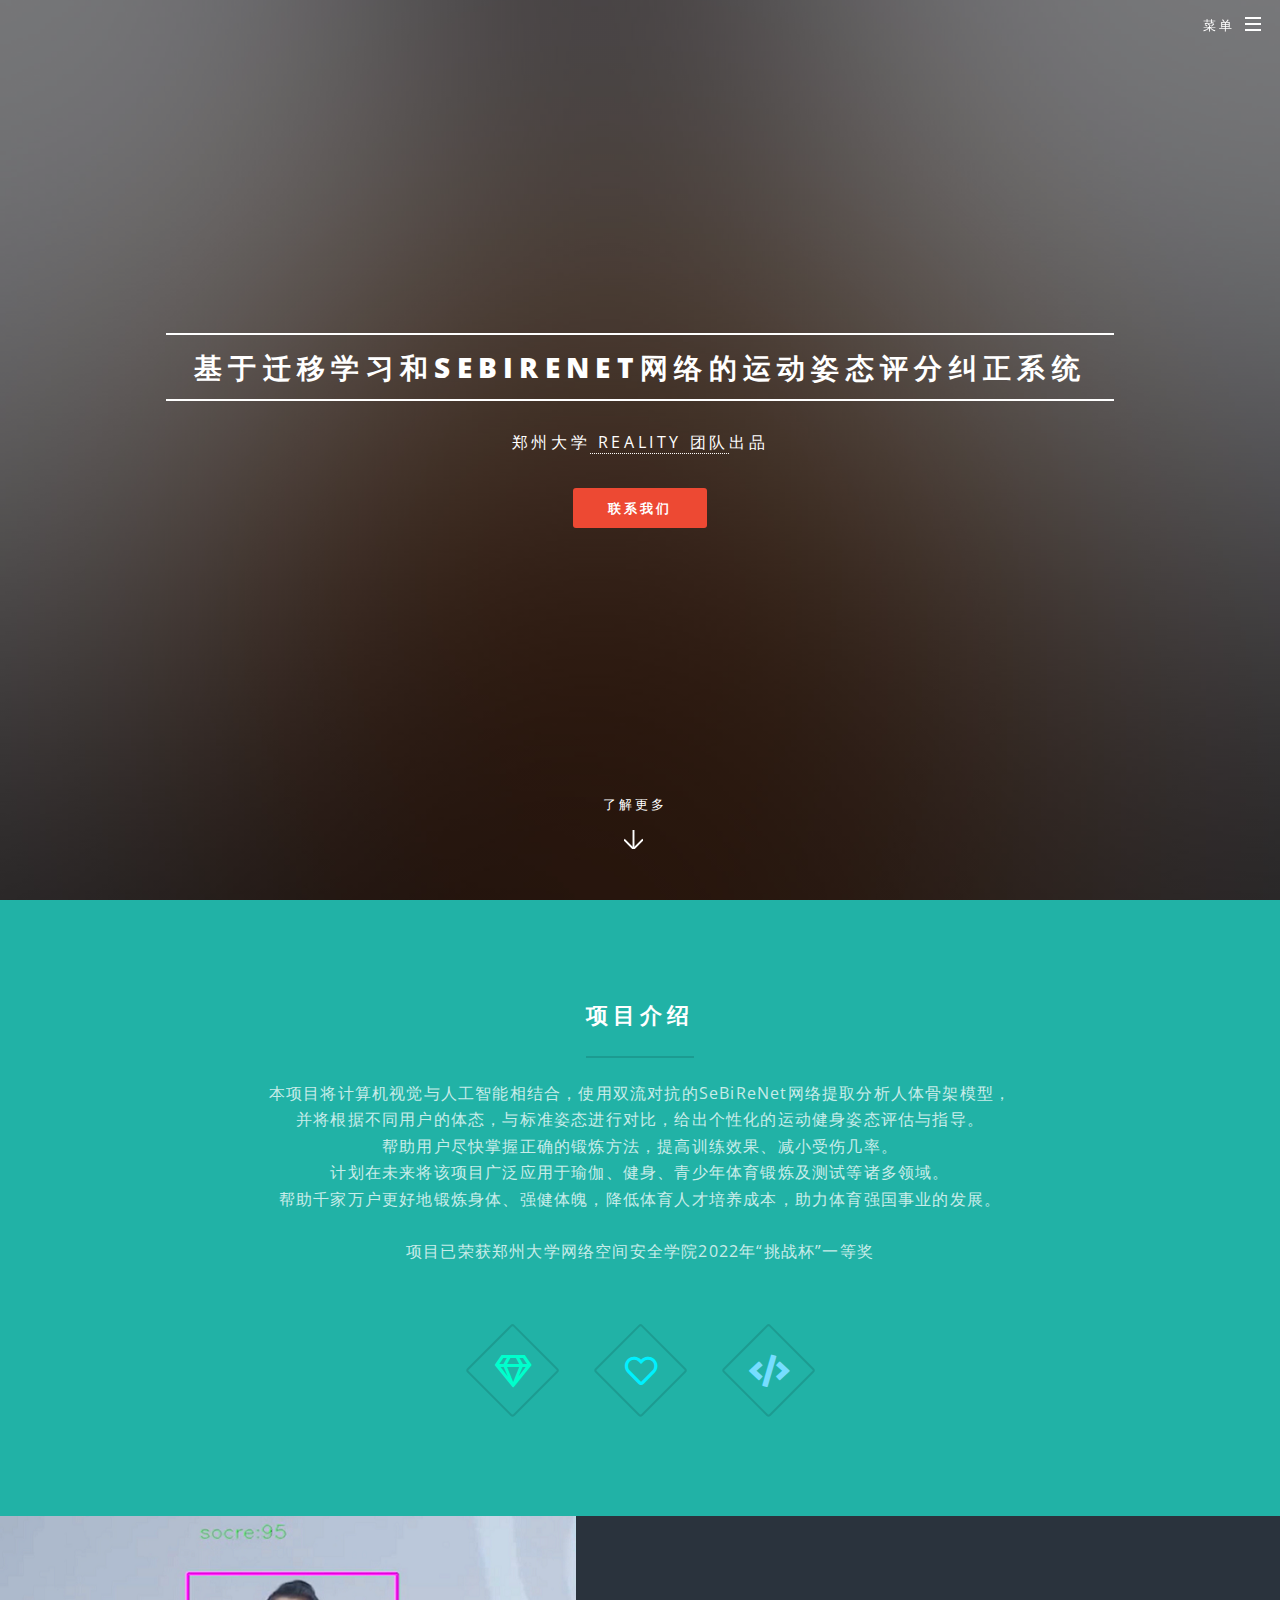
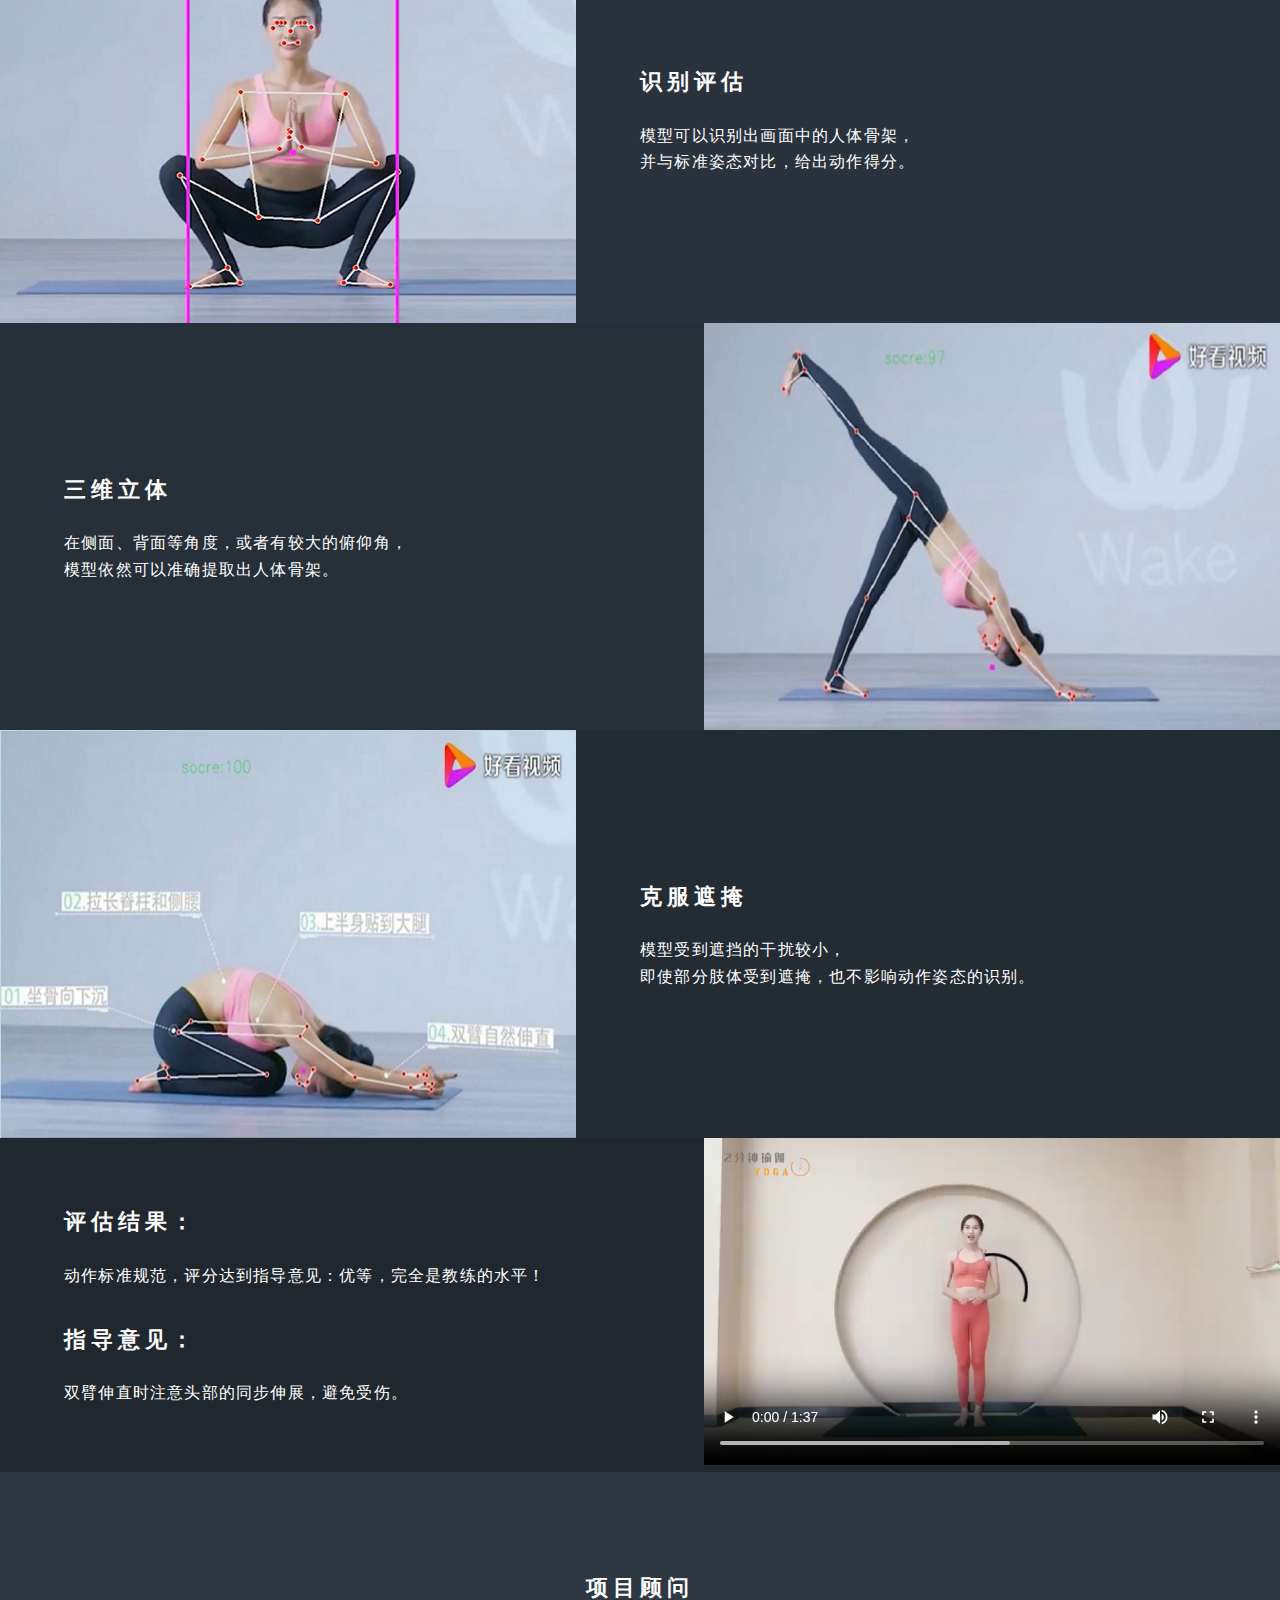
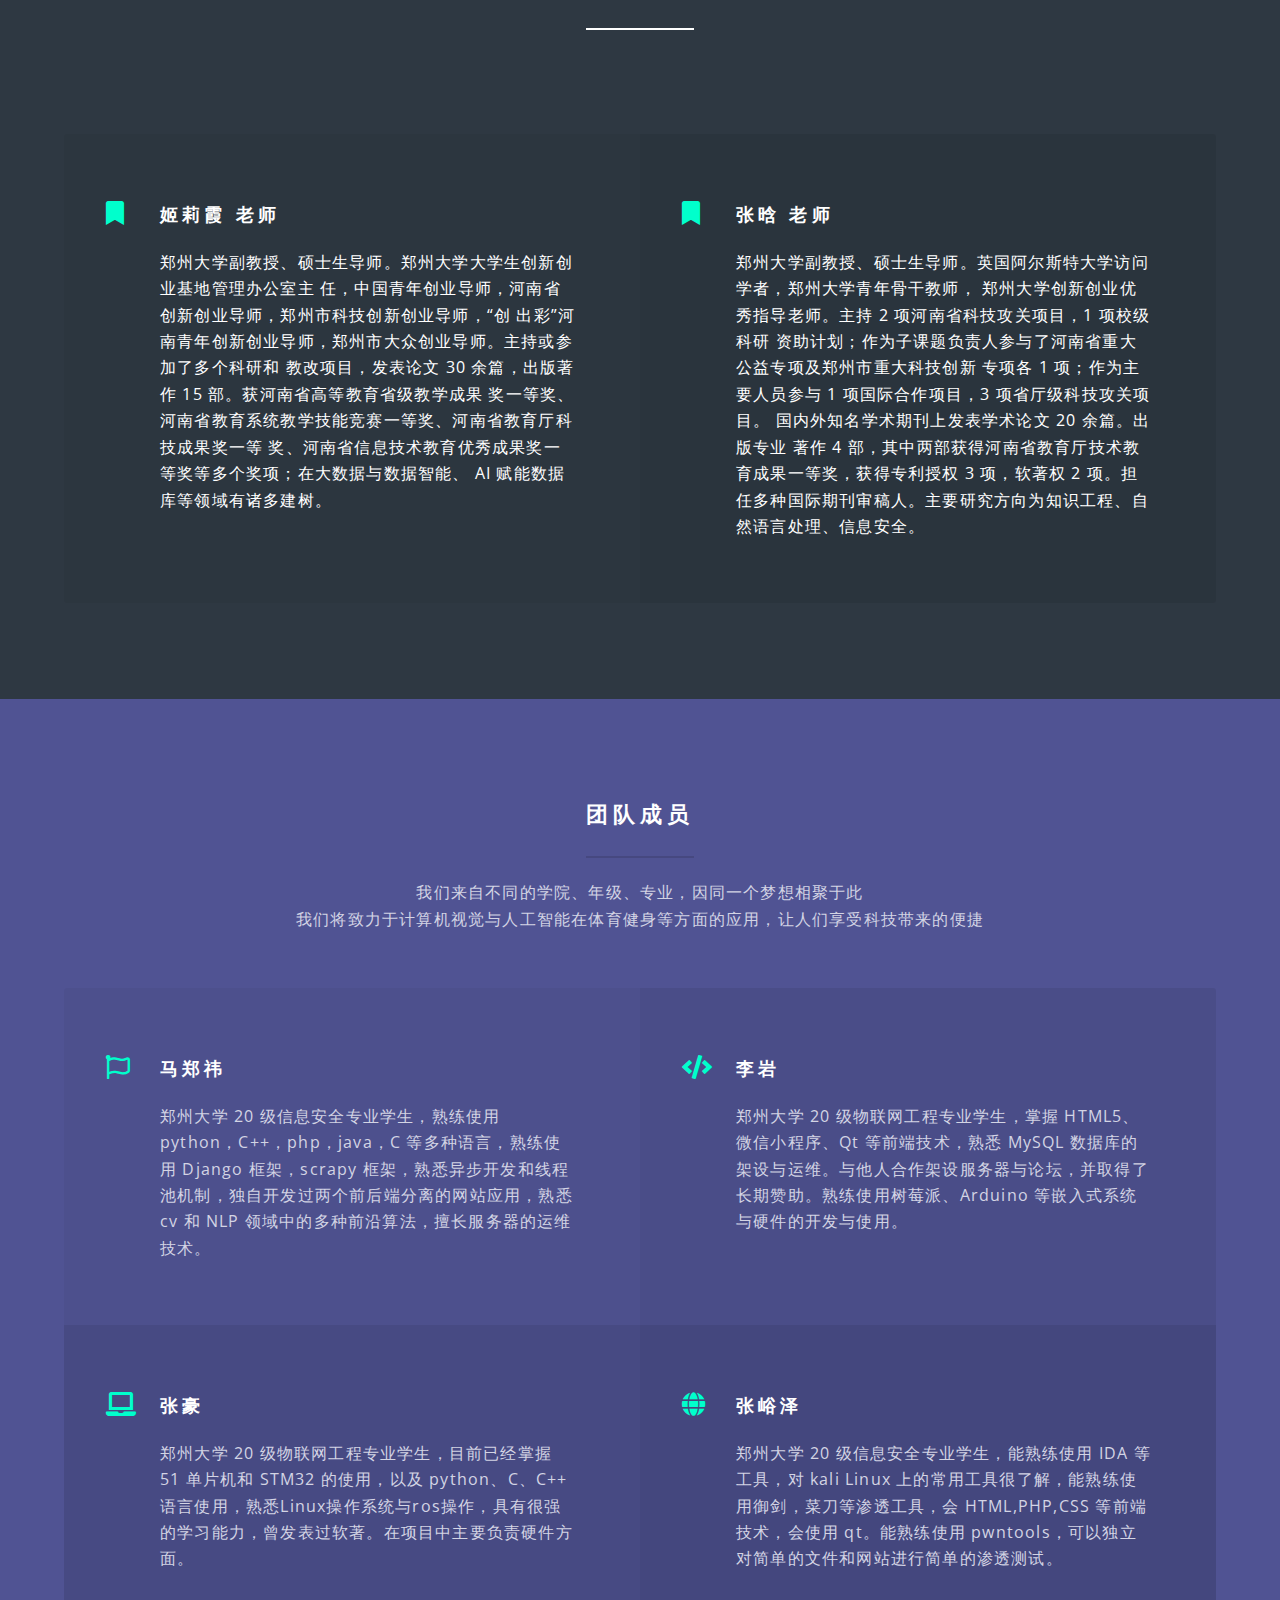
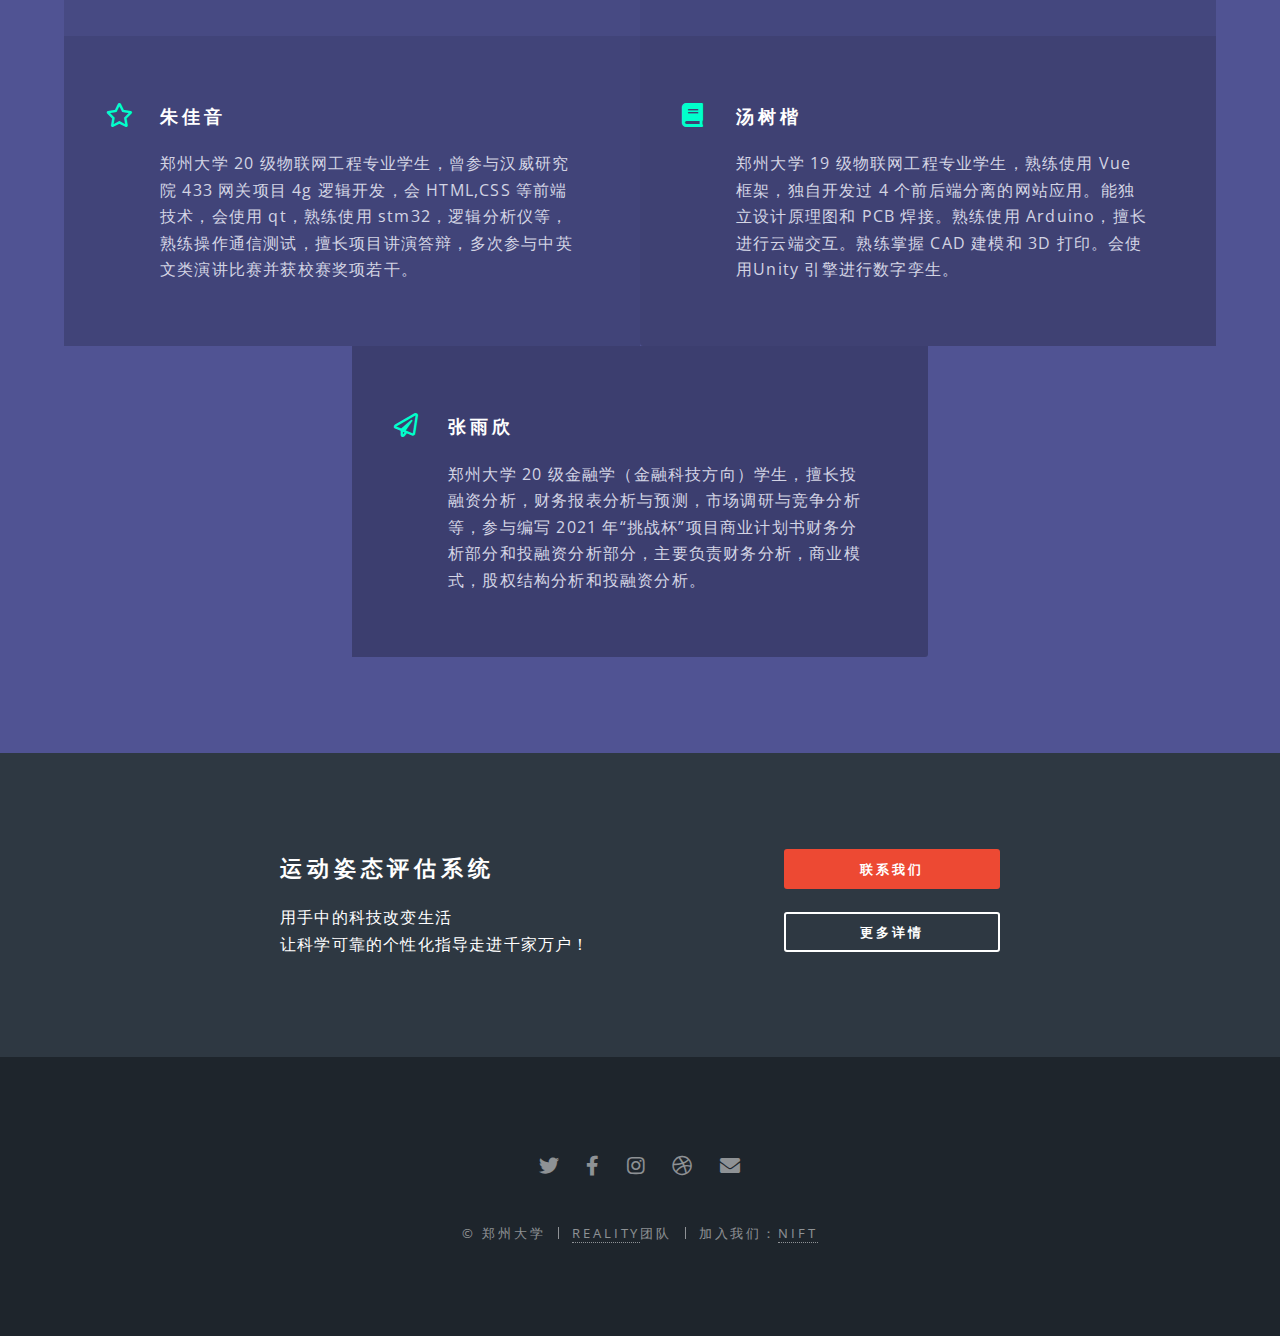
==== commit 63dc21ba: "Add files via upload" ====
--- a/index.html
+++ b/index.html
@@ -58,7 +58,9 @@
 								并将根据不同用户的体态，与标准姿态进行对比，给出个性化的运动健身姿态评估与指导。<br />
 								帮助用户尽快掌握正确的锻炼方法，提高训练效果、减小受伤几率。<br />
 								计划在未来将该项目广泛应用于瑜伽、健身、青少年体育锻炼及测试等诸多领域。<br />
-								帮助千家万户更好地锻炼身体、强健体魄，降低体育人才培养成本，助力体育强国事业的发展。</p>
+								帮助千家万户更好地锻炼身体、强健体魄，降低体育人才培养成本，助力体育强国事业的发展。<br />
+								<br />
+								项目已荣获郑州大学网络空间安全学院2022年“挑战杯”一等奖</p>
 							</header>
 							<ul class="icons major">
 								<li><span class="icon fa-gem major style1"><span class="label">Lorem</span></span></li>
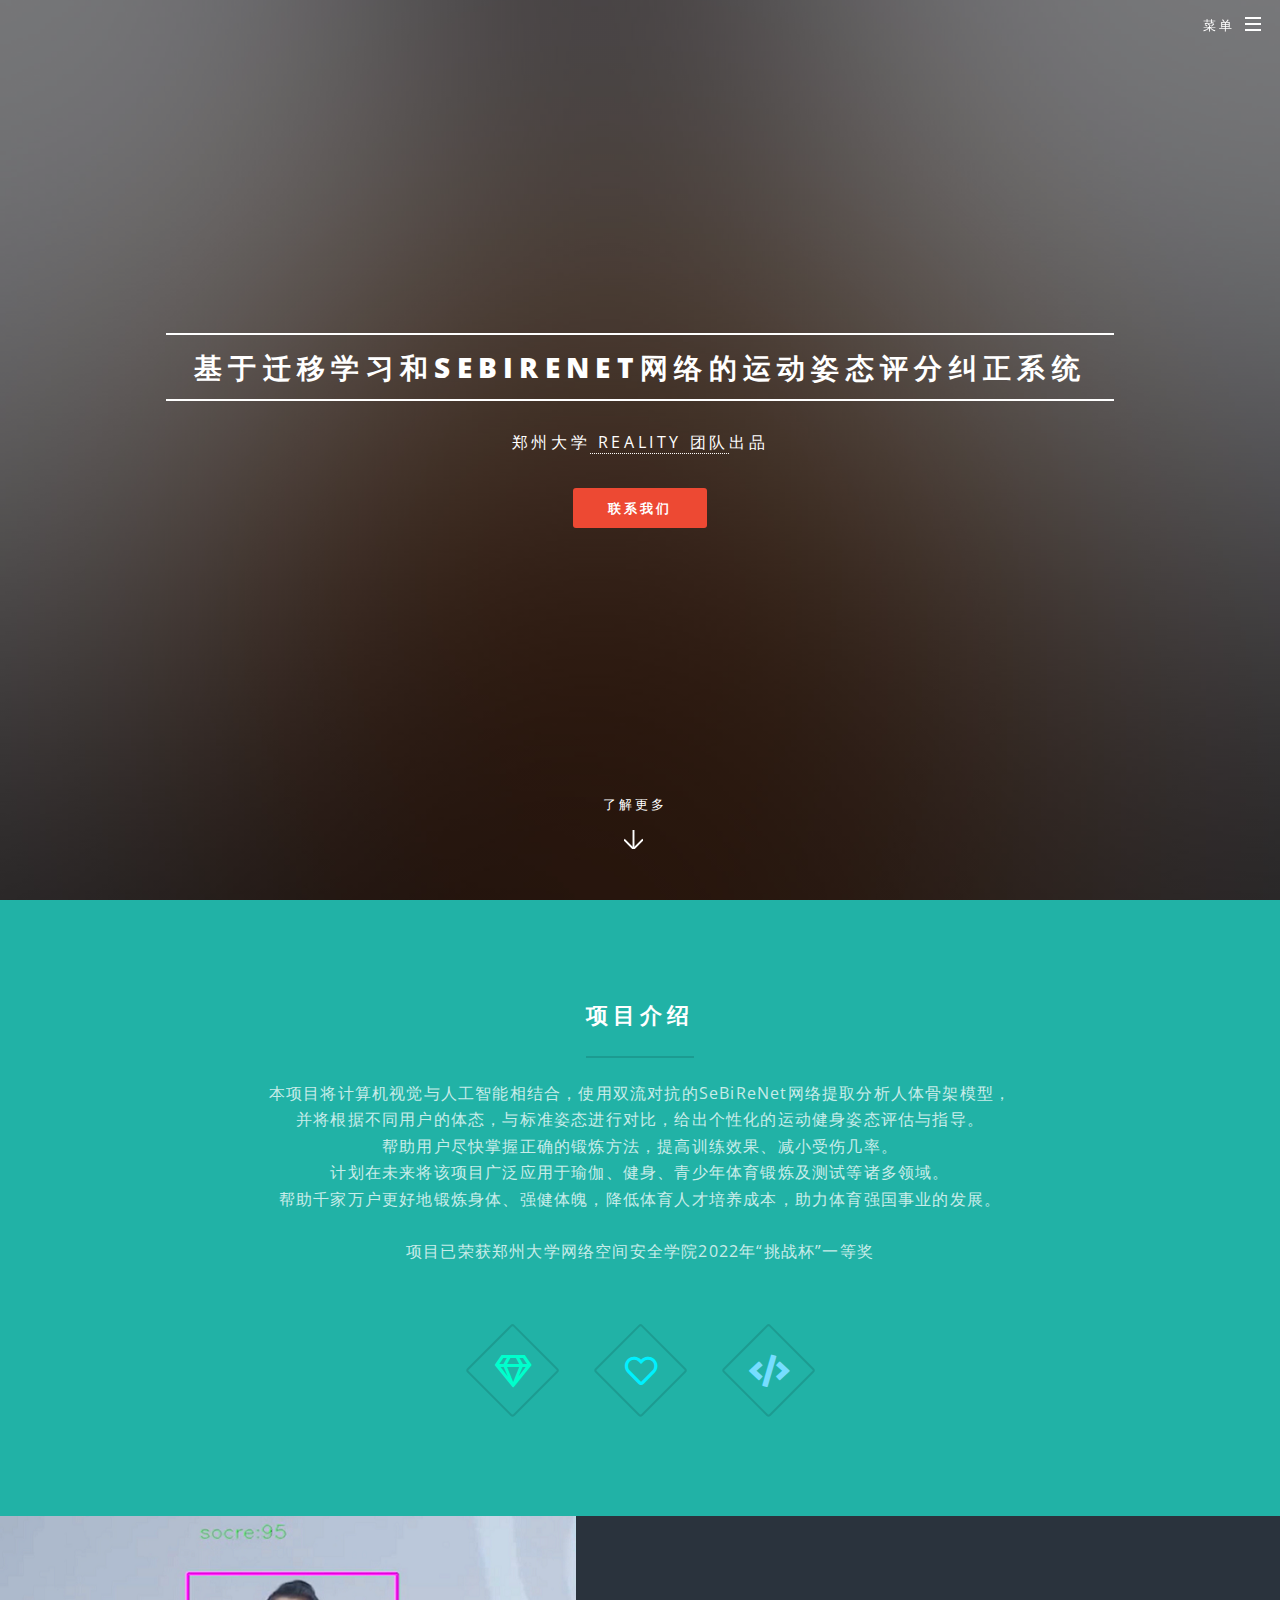
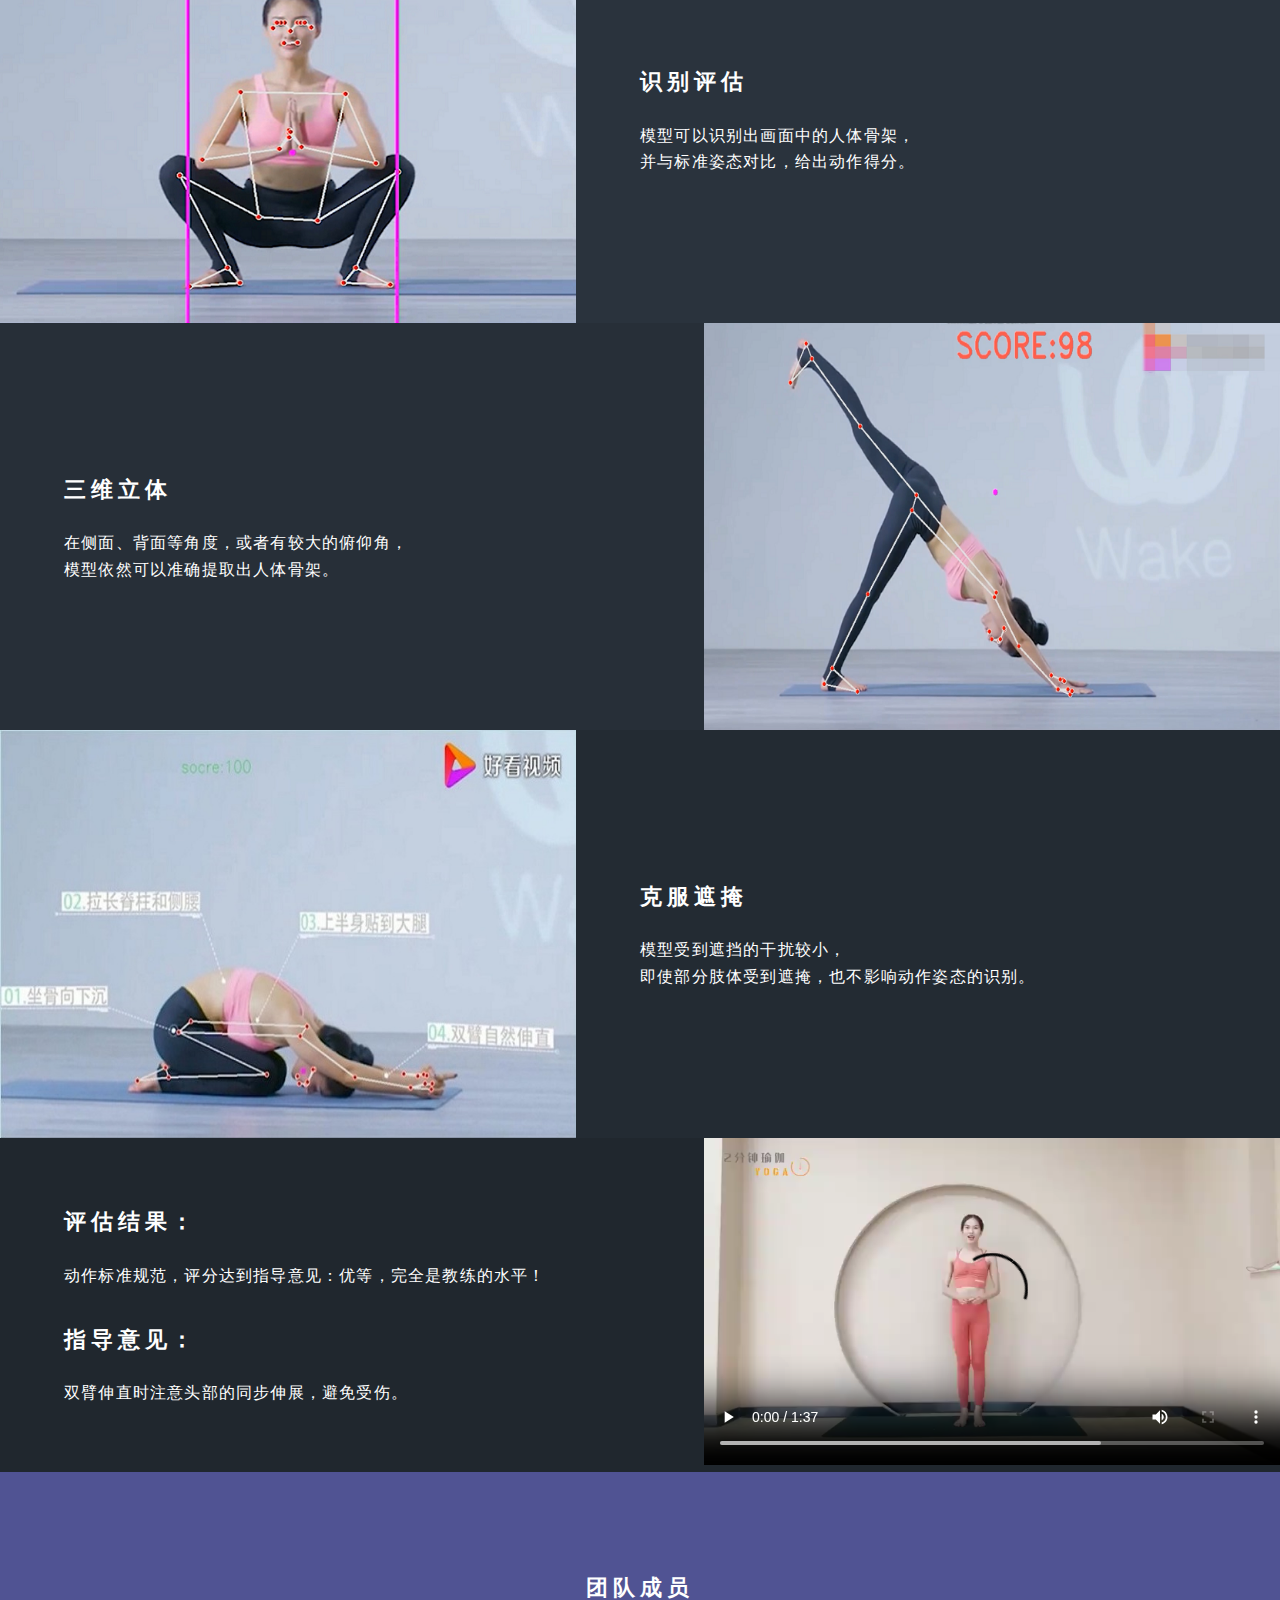
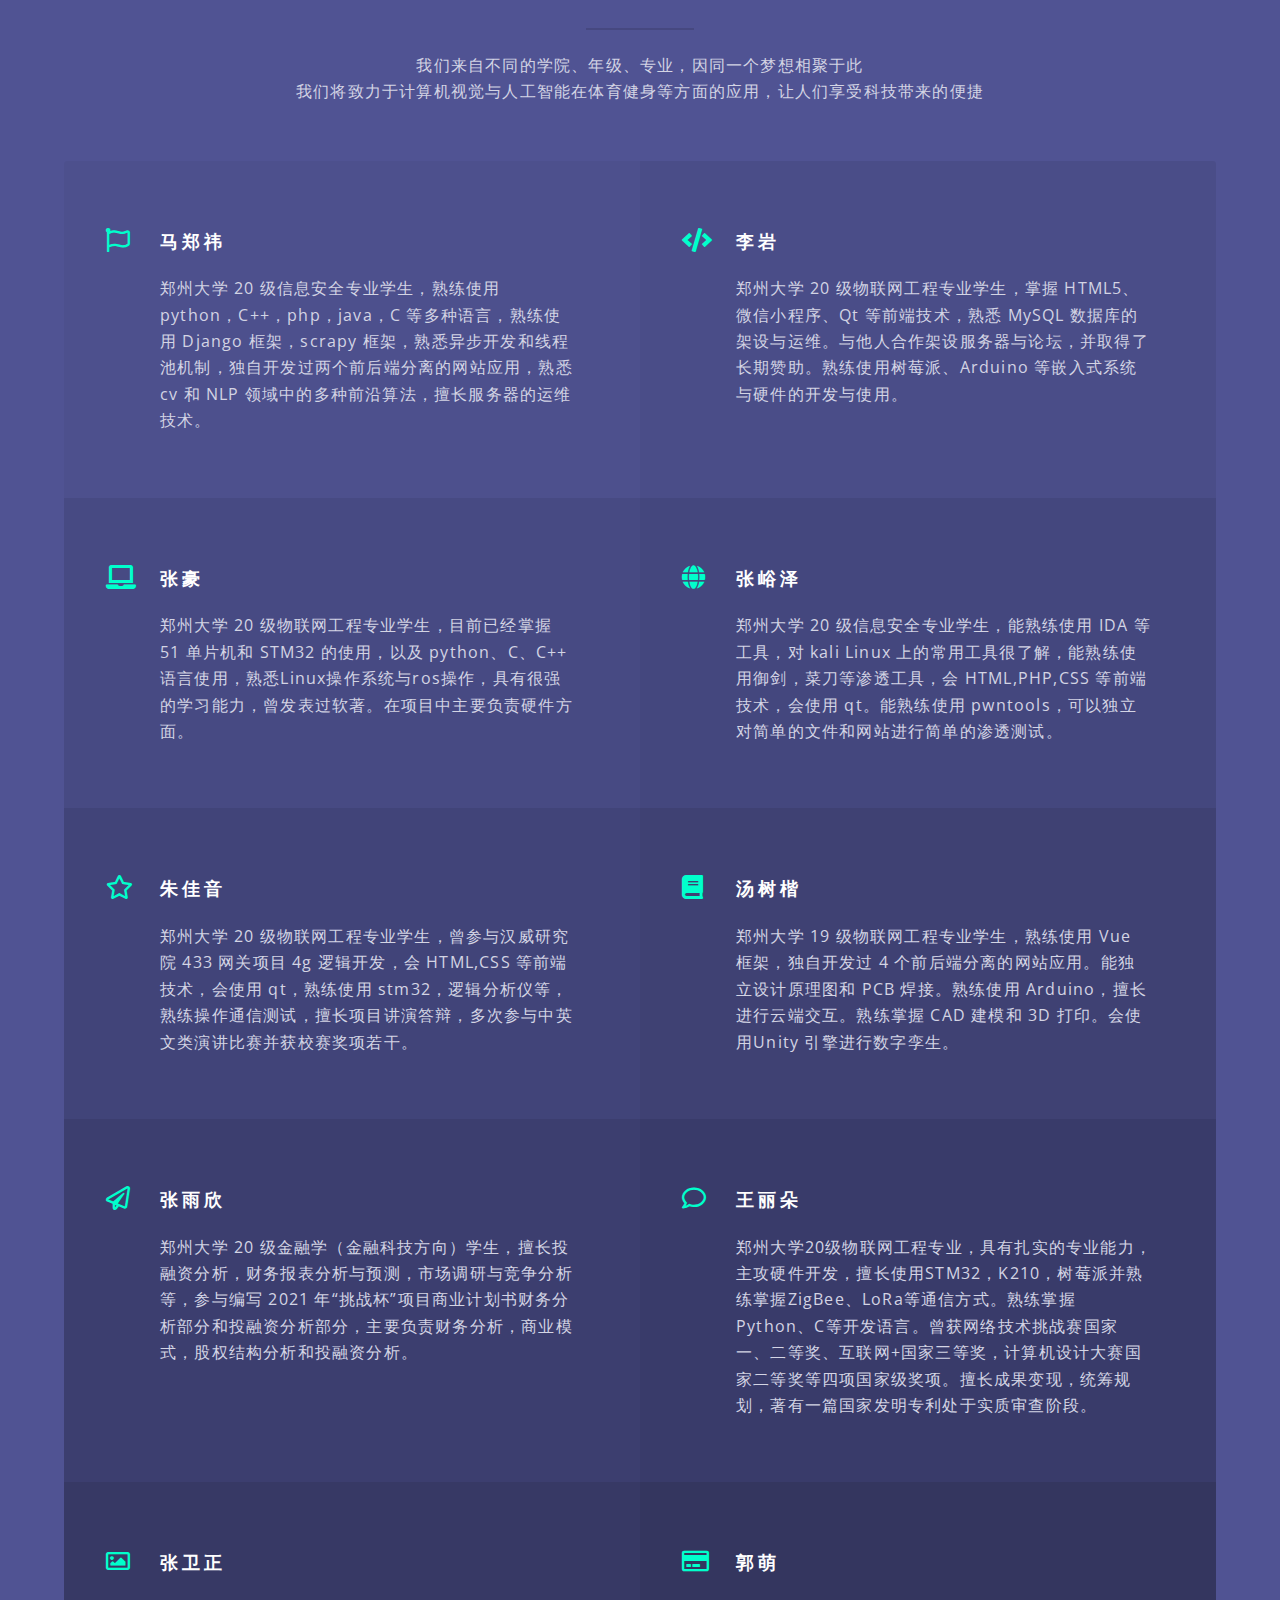
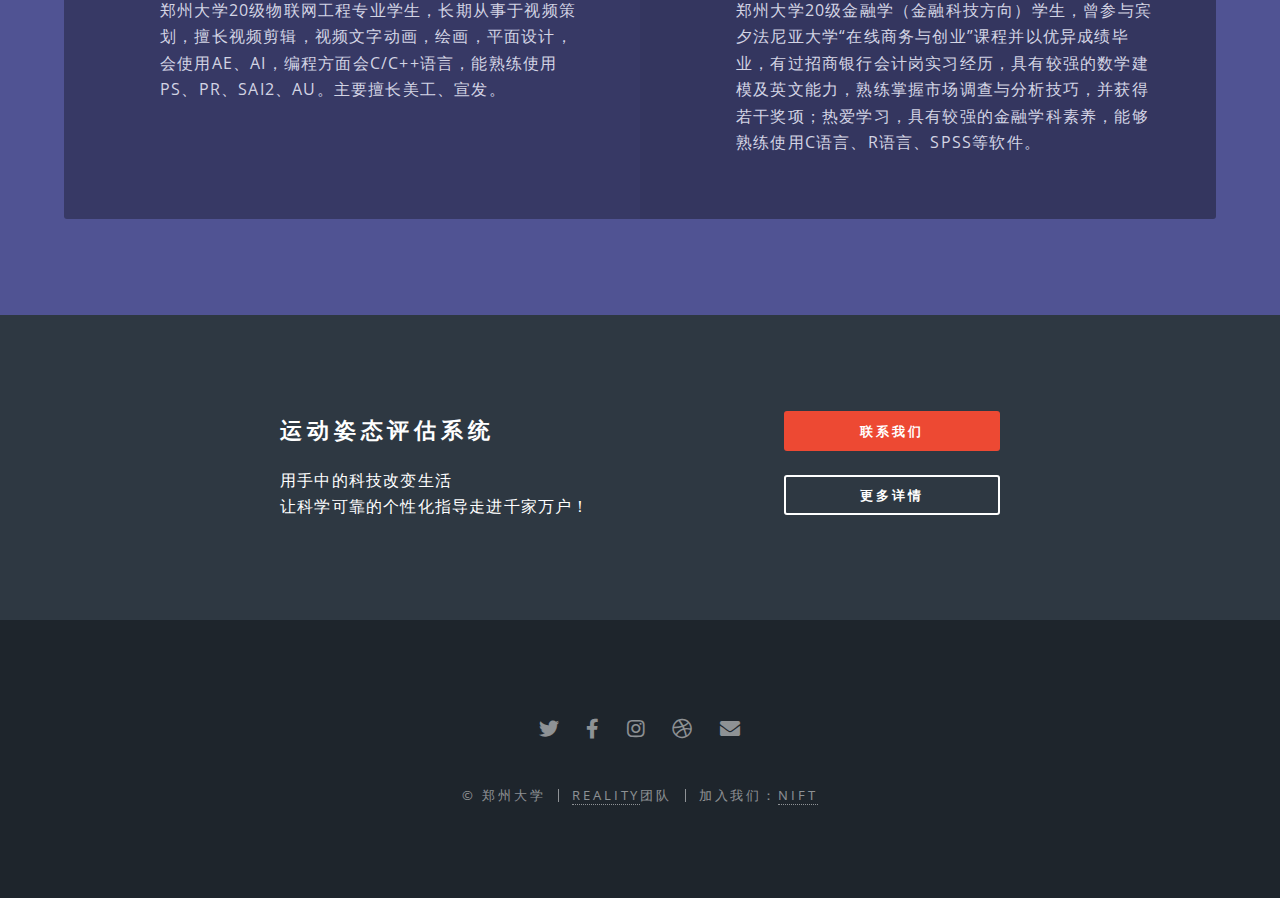
==== commit 2cd6ab89: "Add files via upload" ====
--- a/index.html
+++ b/index.html
@@ -94,7 +94,7 @@
 							</div>
 						</section>
 						<section class="spotlight">
-							<div class="image"><video width=100%  controls="controls"><source src="test1.mp4" type="video/mp4"></video></div><div class="content">
+							<div class="image"><video width=100%  controls controlsList='nofullscreen nodownload noremote footbar'><source src="test1.mp4" type="video/mp4"></video></div><div class="content">
 								<h2>评估结果：</h2>
 								<p>动作标准规范，评分达到指导意见：优等，完全是教练的水平！</p>
 								<h2>指导意见：</h2>
@@ -103,38 +103,7 @@
 						</section>
 					</section>
 				
-				<!-- Three -->
-					<section id="three" class="wrapper style4 special">
-						<div class="inner">
-							<header class="major">
-								<h2>项目顾问</h2>
-								<p><br />
-								</p>
-							</header>
-							<ul class="features">
-								<li class="icon solid fa-bookmark">
-									<h3>姬莉霞 老师</h3>
-									<p>郑州大学副教授、硕士生导师。郑州大学大学生创新创业基地管理办公室主
-任，中国青年创业导师，河南省创新创业导师，郑州市科技创新创业导师，“创
-出彩”河南青年创新创业导师，郑州市大众创业导师。主持或参加了多个科研和
-教改项目，发表论文 30 余篇，出版著作 15 部。获河南省高等教育省级教学成果
-奖一等奖、河南省教育系统教学技能竞赛一等奖、河南省教育厅科技成果奖一等
-奖、河南省信息技术教育优秀成果奖一等奖等多个奖项；在大数据与数据智能、
-AI 赋能数据库等领域有诸多建树。</p>
-								</li>
-								<li class="icon solid fa-bookmark">
-									<h3>张晗 老师</h3>
-									<p>郑州大学副教授、硕士生导师。英国阿尔斯特大学访问学者，郑州大学青年骨干教师，
-郑州大学创新创业优秀指导老师。主持 2 项河南省科技攻关项目，1 项校级科研
-资助计划；作为子课题负责人参与了河南省重大公益专项及郑州市重大科技创新
-专项各 1 项；作为主要人员参与 1 项国际合作项目，3 项省厅级科技攻关项目。
-国内外知名学术期刊上发表学术论文 20 余篇。出版专业
-著作 4 部，其中两部获得河南省教育厅技术教育成果一等奖，获得专利授权 3
-项，软著权 2 项。担任多种国际期刊审稿人。主要研究方向为知识工程、自然语言处理、信息安全。</p>
-								</li>
-							</ul>
-						</div>
-					</section>
+				
 					<!-- Four -->
 					<section id="four" class="wrapper style3 special">
 						<div class="inner">
@@ -171,6 +140,18 @@
 								<li class="icon fa-paper-plane">
 									<h3>张雨欣</h3>
 									<p>郑州大学 20 级金融学（金融科技方向）学生，擅长投融资分析，财务报表分析与预测，市场调研与竞争分析等，参与编写 2021 年“挑战杯”项目商业计划书财务分析部分和投融资分析部分，主要负责财务分析，商业模式，股权结构分析和投融资分析。</p>
+								</li>
+								<li class="icon fa-comment">
+									<h3>王丽朵</h3>
+									<p>郑州大学20级物联网工程专业，具有扎实的专业能力，主攻硬件开发，擅长使用STM32，K210，树莓派并熟练掌握ZigBee、LoRa等通信方式。熟练掌握Python、C等开发语言。曾获网络技术挑战赛国家一、二等奖、互联网+国家三等奖，计算机设计大赛国家二等奖等四项国家级奖项。擅长成果变现，统筹规划，著有一篇国家发明专利处于实质审查阶段。</p>
+								</li>
+								<li class="icon fa-image">
+									<h3>张卫正</h3>
+									<p>郑州大学20级物联网工程专业学生，长期从事于视频策划，擅长视频剪辑，视频文字动画，绘画，平面设计，会使用AE、AI，编程方面会C/C++语言，能熟练使用PS、PR、SAI2、AU。主要擅长美工、宣发。</p>
+								</li>
+								<li class="icon fa-credit-card">
+									<h3>郭萌</h3>
+									<p>郑州大学20级金融学（金融科技方向）学生，曾参与宾夕法尼亚大学“在线商务与创业”课程并以优异成绩毕业，有过招商银行会计岗实习经历，具有较强的数学建模及英文能力，熟练掌握市场调查与分析技巧，并获得若干奖项；热爱学习，具有较强的金融学科素养，能够熟练使用C语言、R语言、SPSS等软件。</p>
 								</li>
 							</ul>
 						</div>
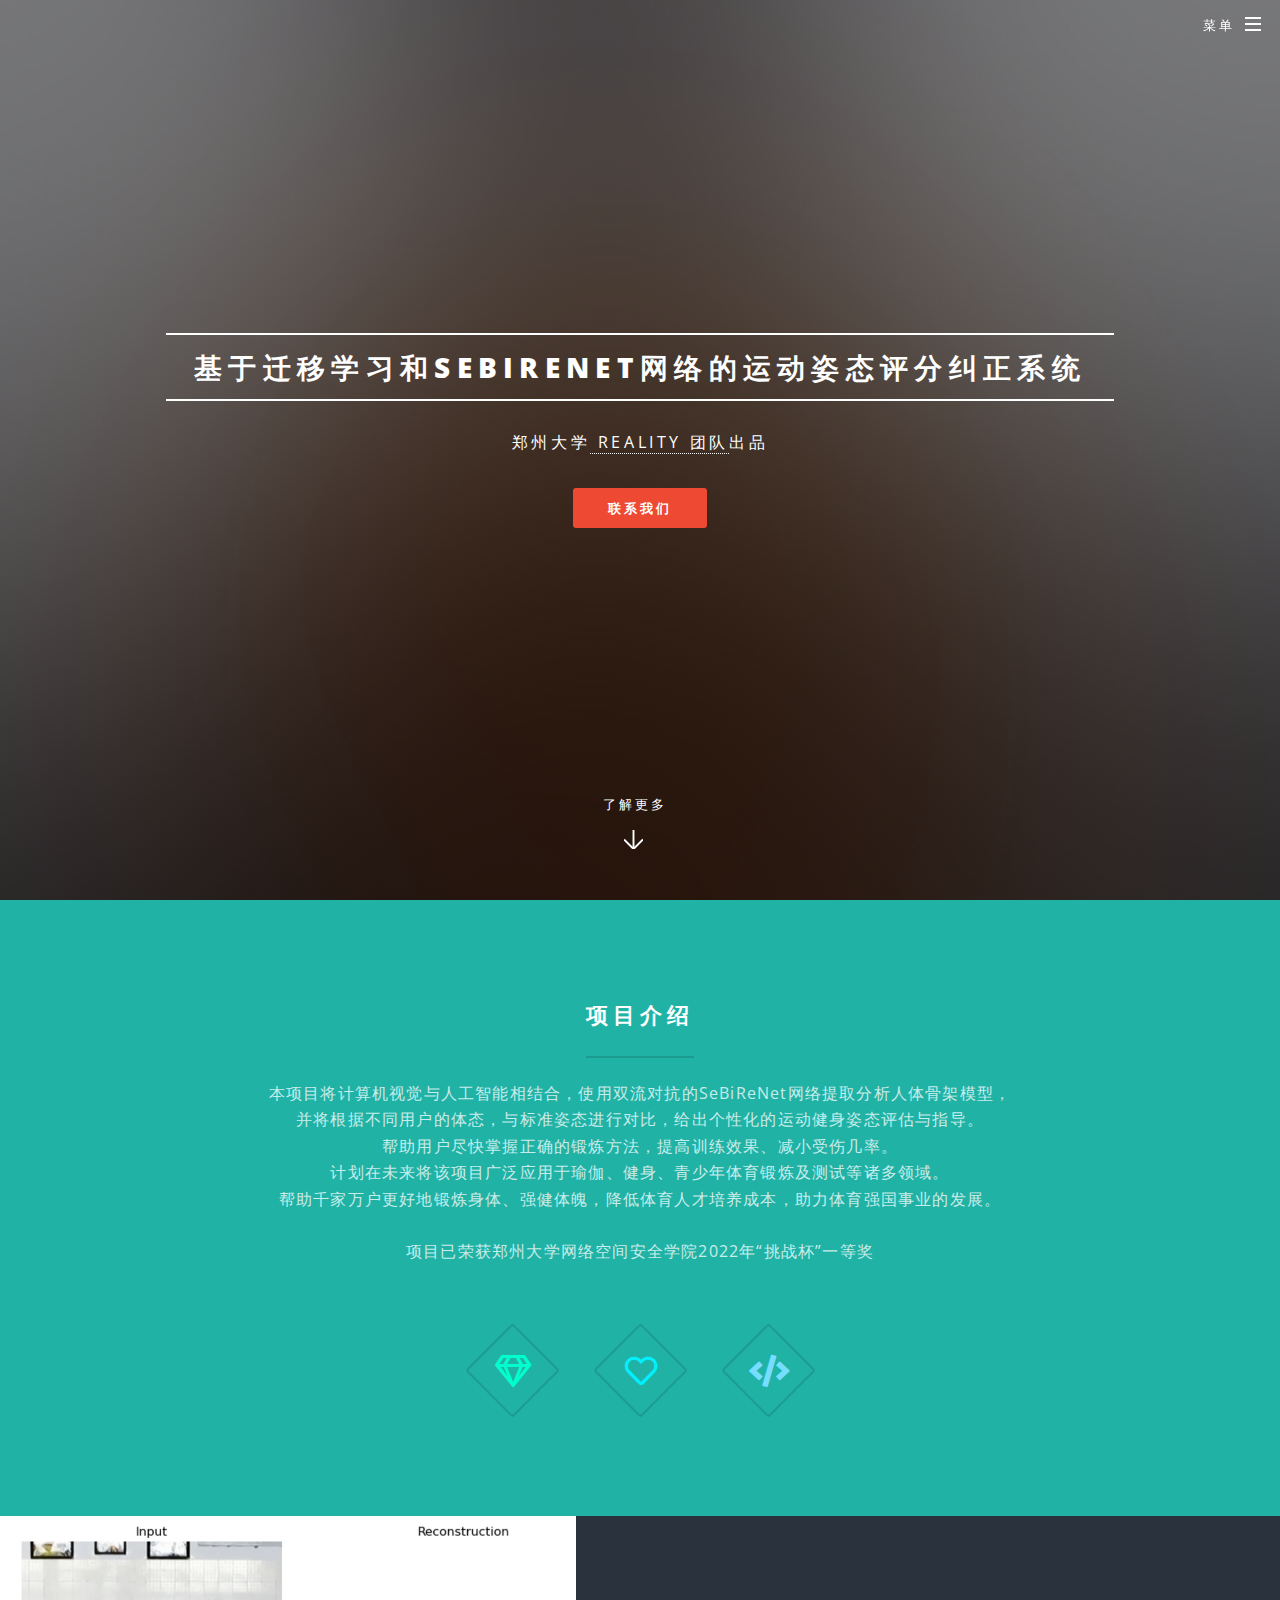
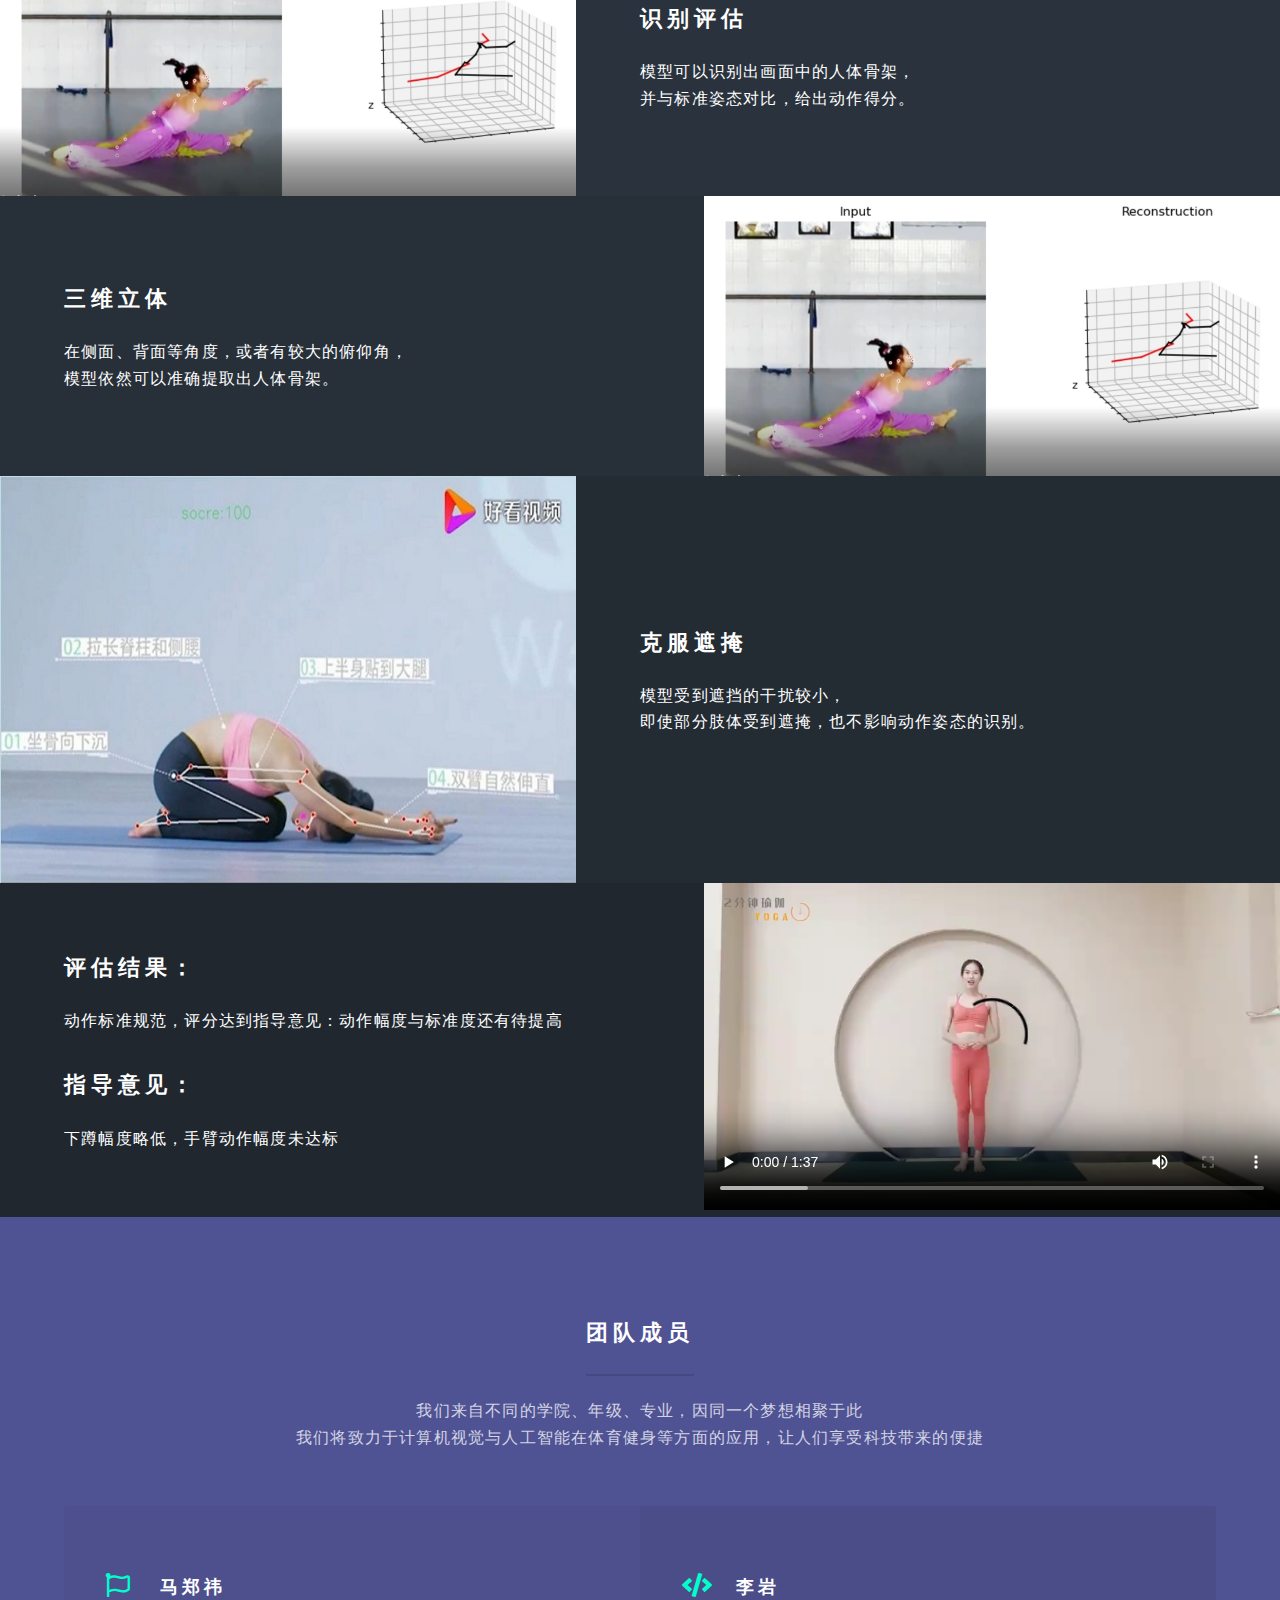
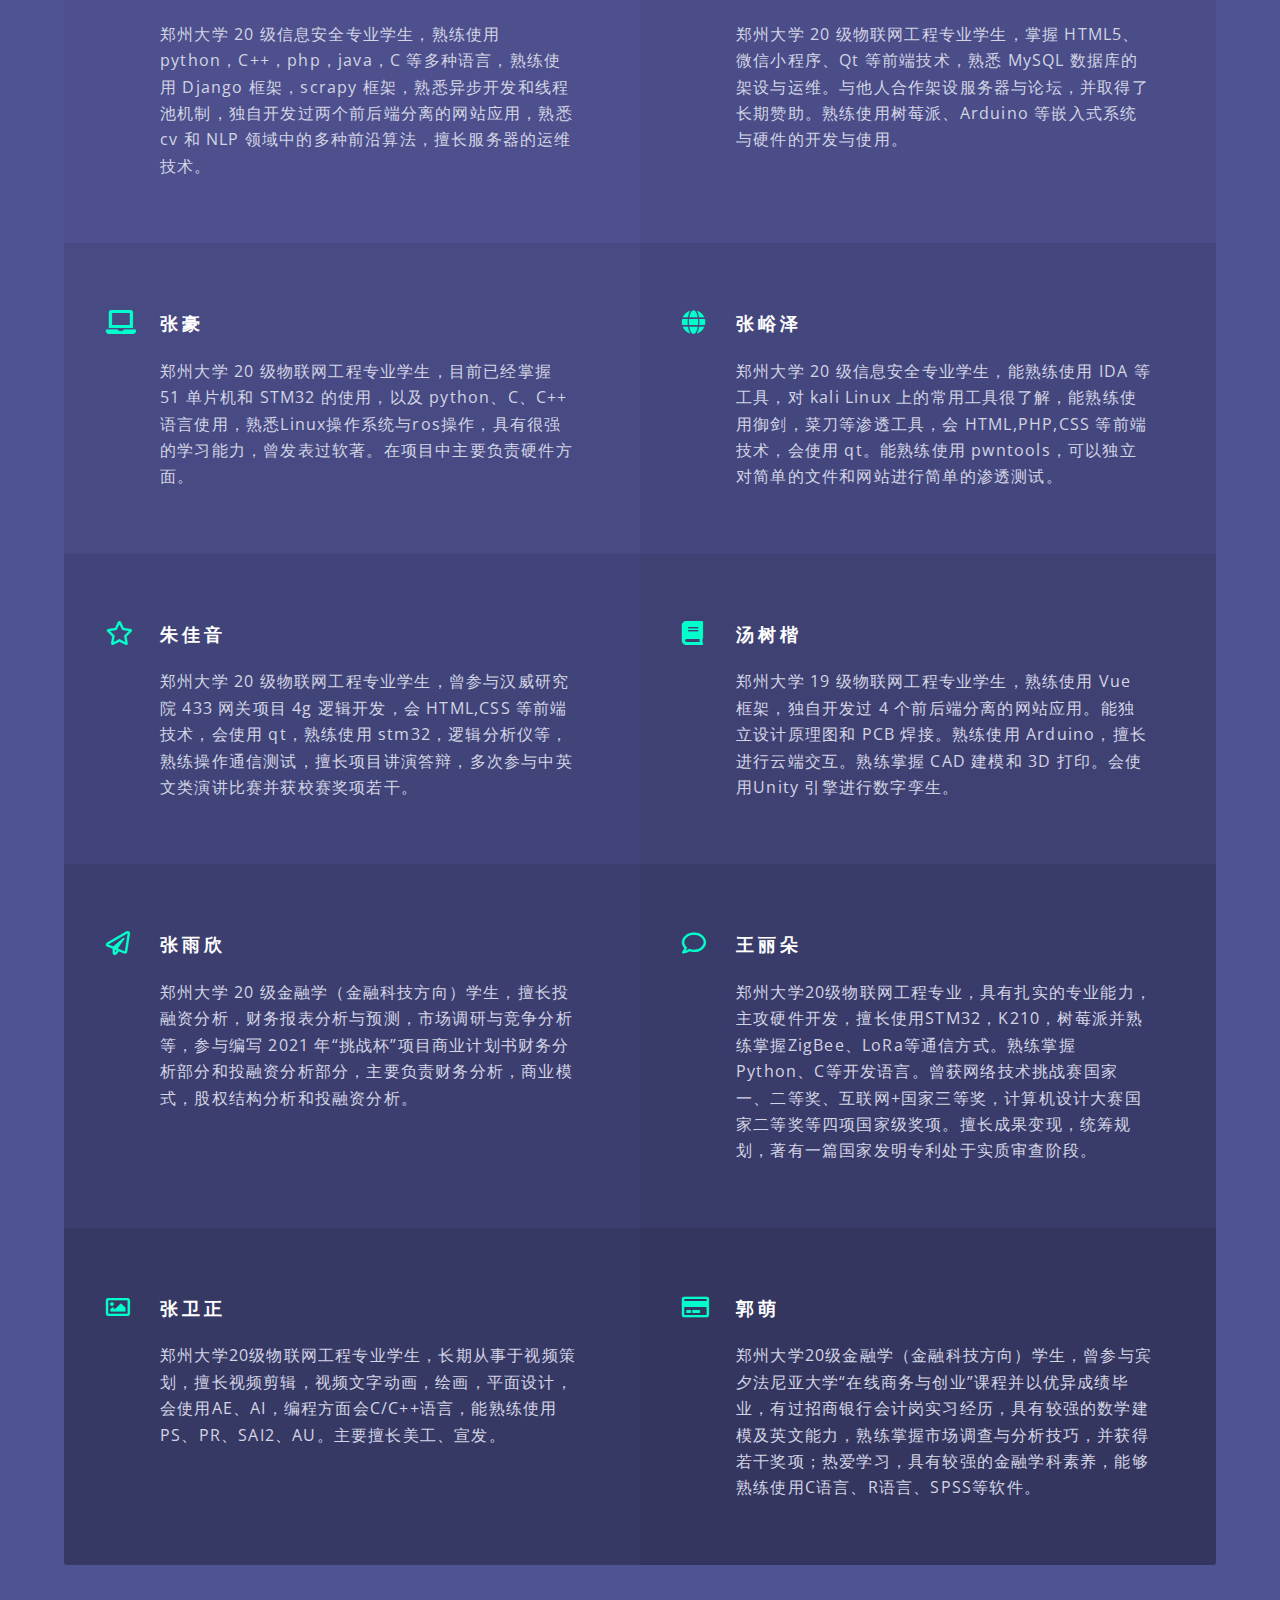
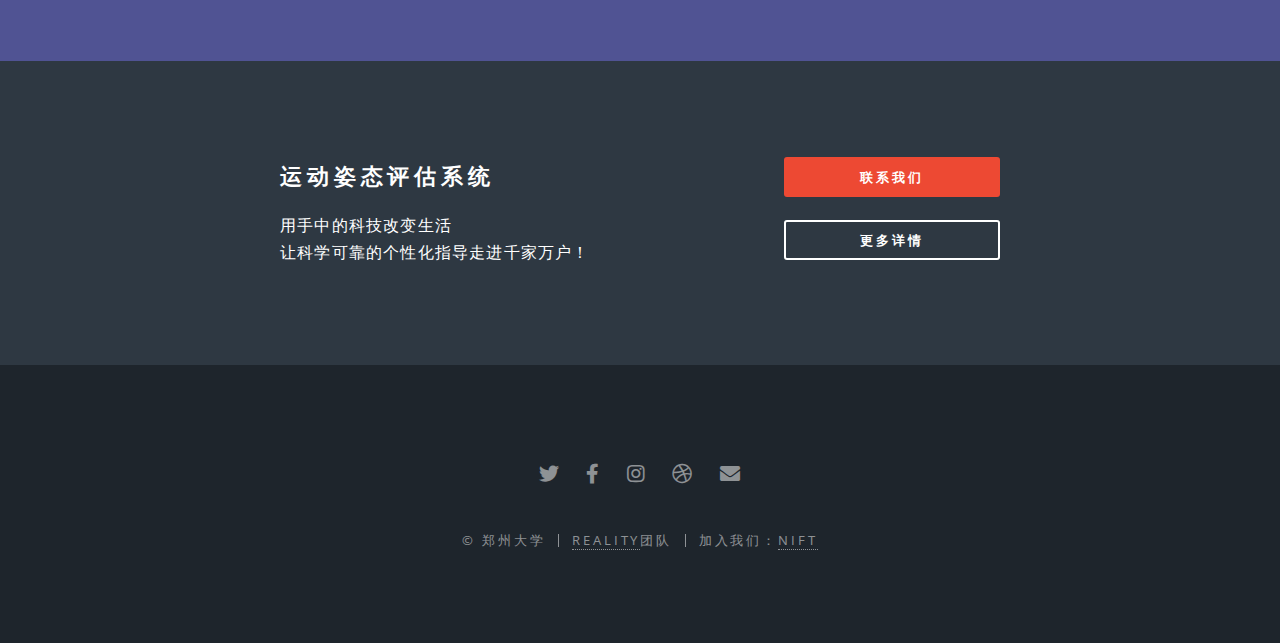
==== commit 18020956: "Add files via upload" ====
--- a/index.html
+++ b/index.html
@@ -96,9 +96,9 @@
 						<section class="spotlight">
 							<div class="image"><video width=100%  controls controlsList='nofullscreen nodownload noremote footbar'><source src="test1.mp4" type="video/mp4"></video></div><div class="content">
 								<h2>评估结果：</h2>
-								<p>动作标准规范，评分达到指导意见：优等，完全是教练的水平！</p>
+								<p>动作标准规范，评分达到指导意见：动作幅度与标准度还有待提高</p>
 								<h2>指导意见：</h2>
-								<p>双臂伸直时注意头部的同步伸展，避免受伤。</p>
+								<p>下蹲幅度略低，手臂动作幅度未达标</p>
 							</div>
 						</section>
 					</section>
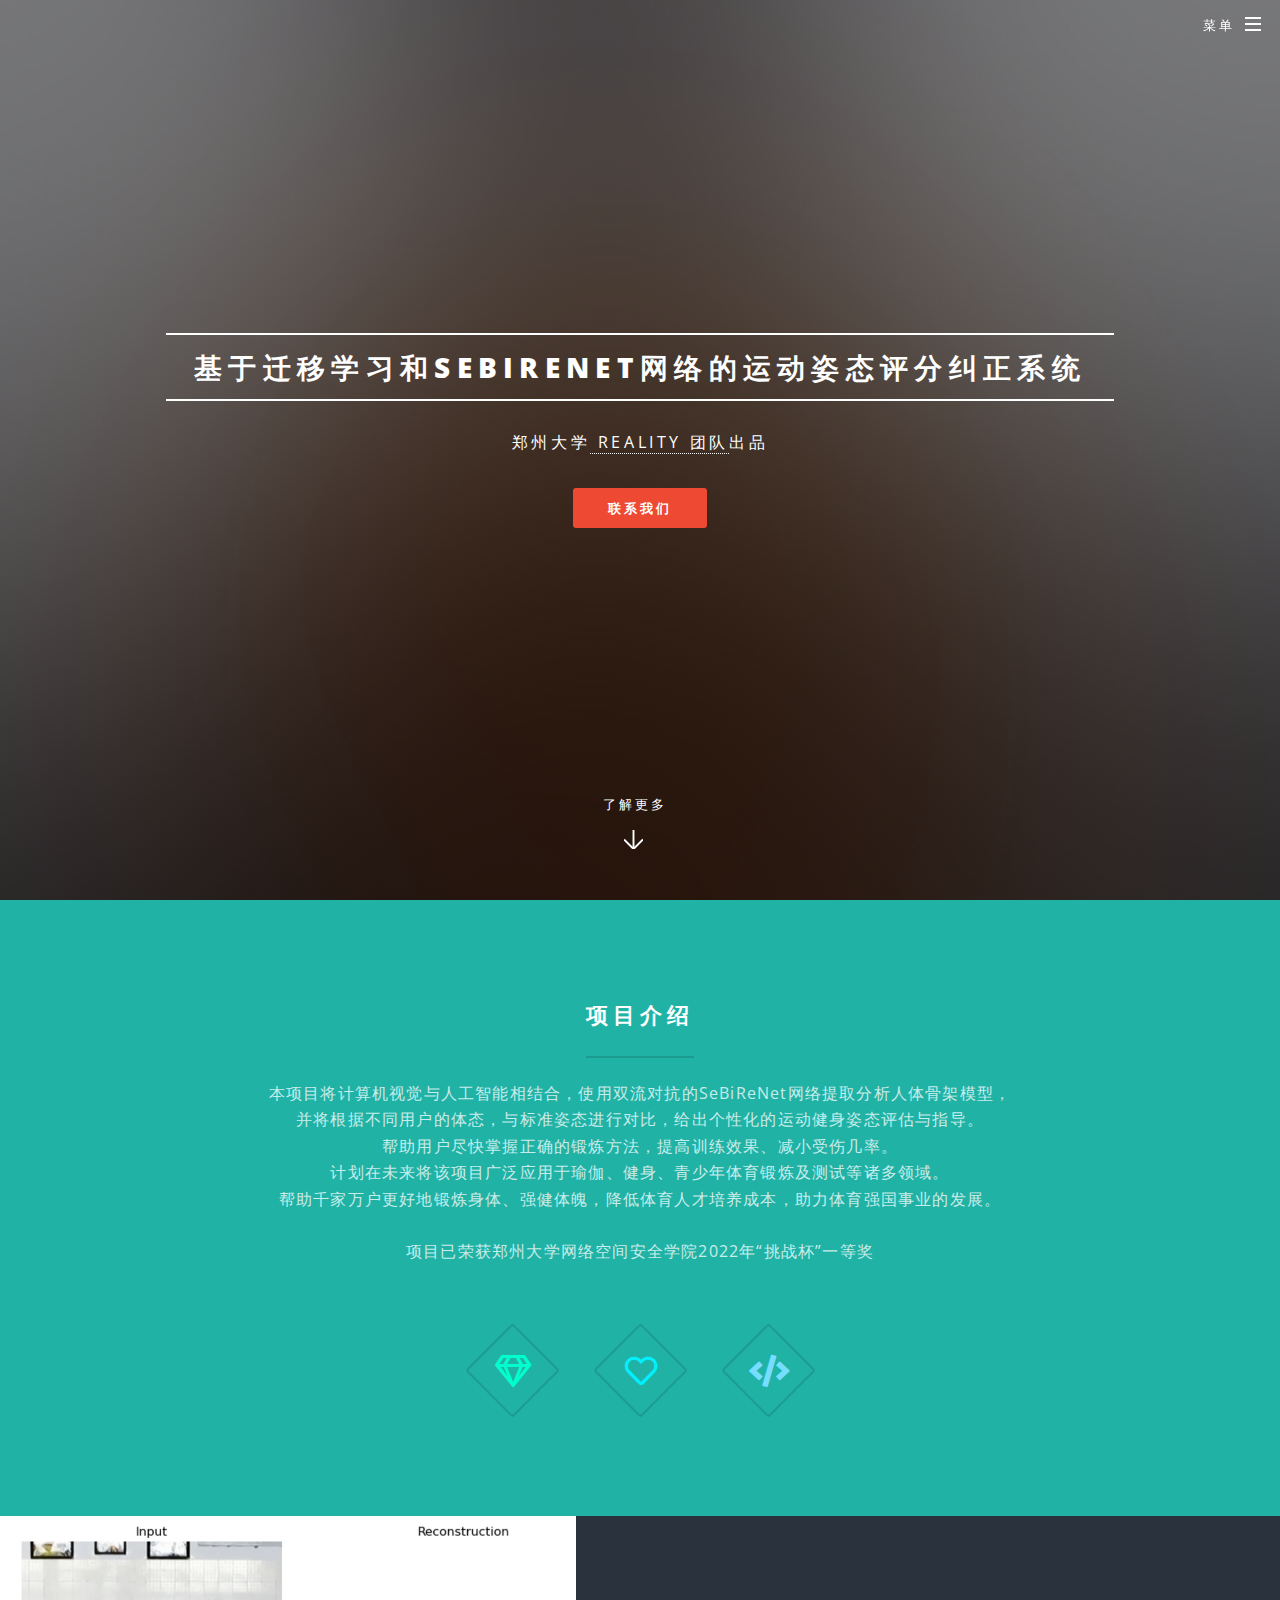
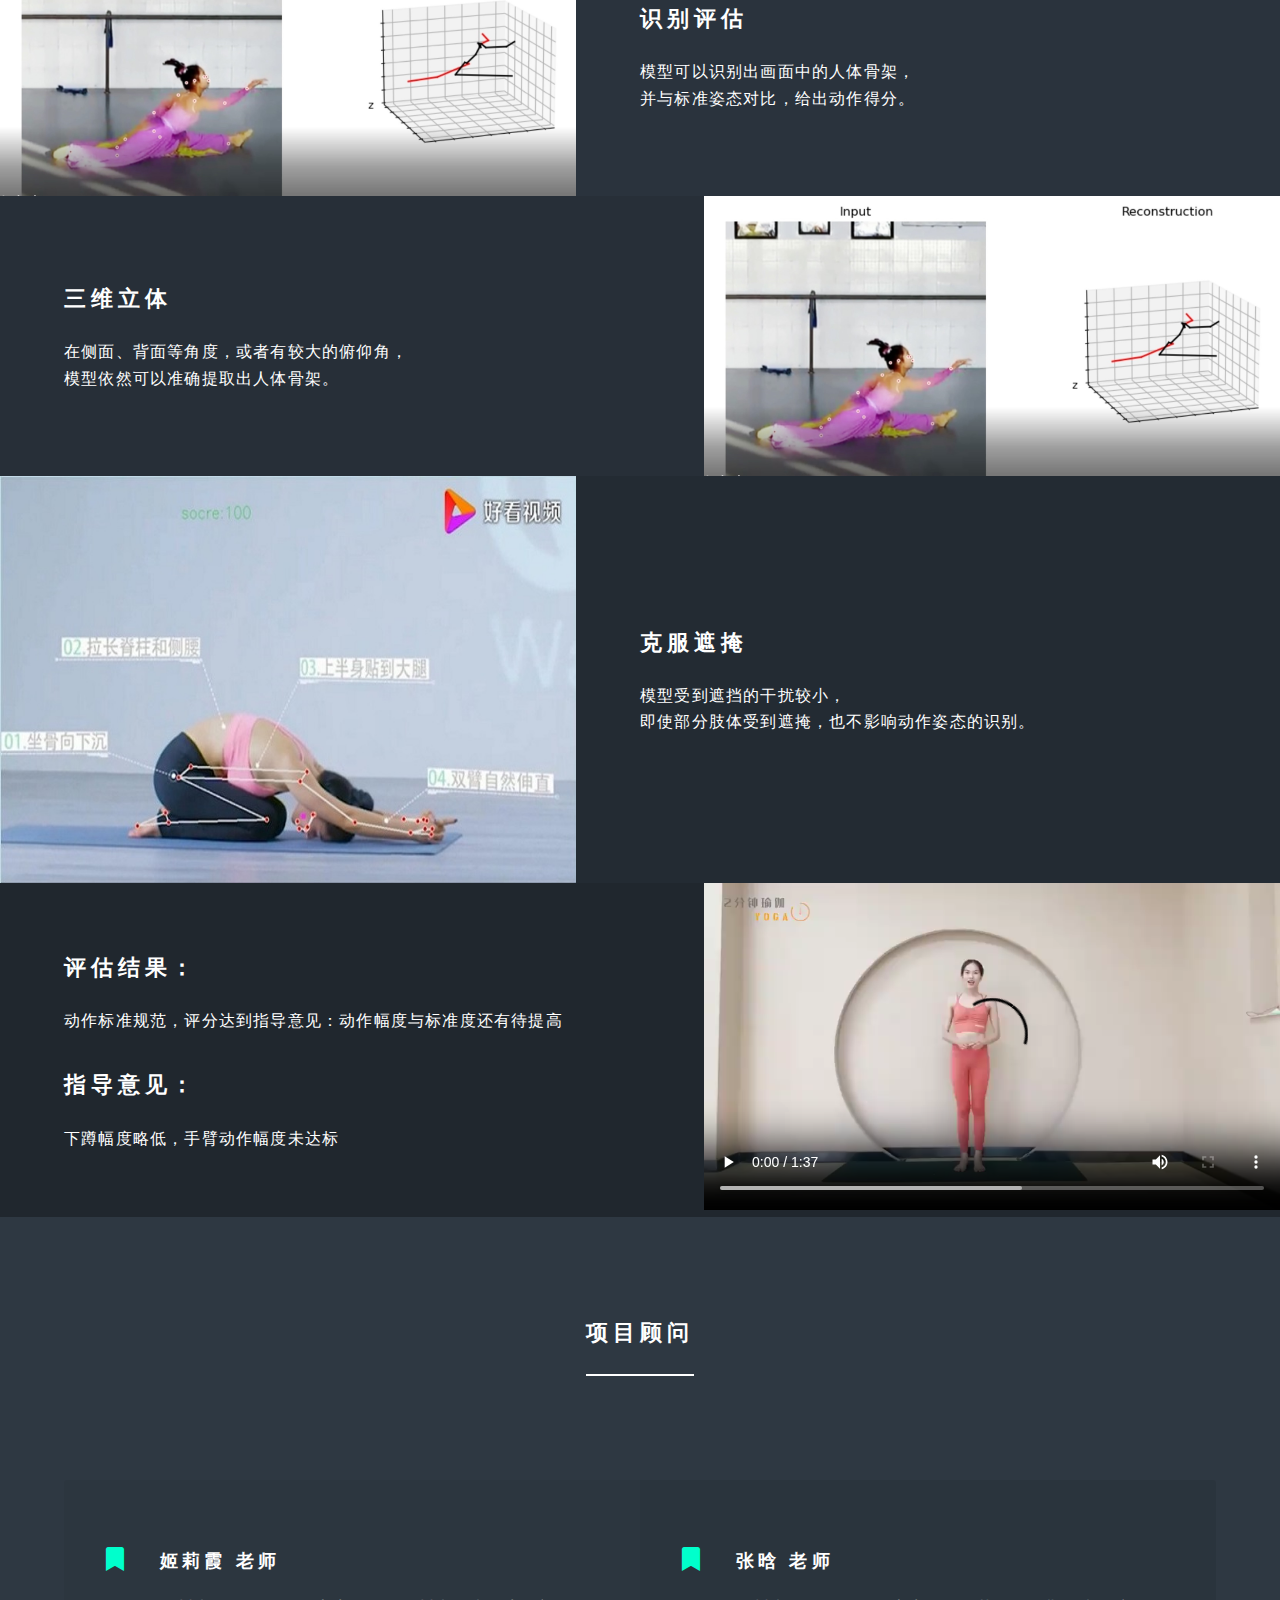
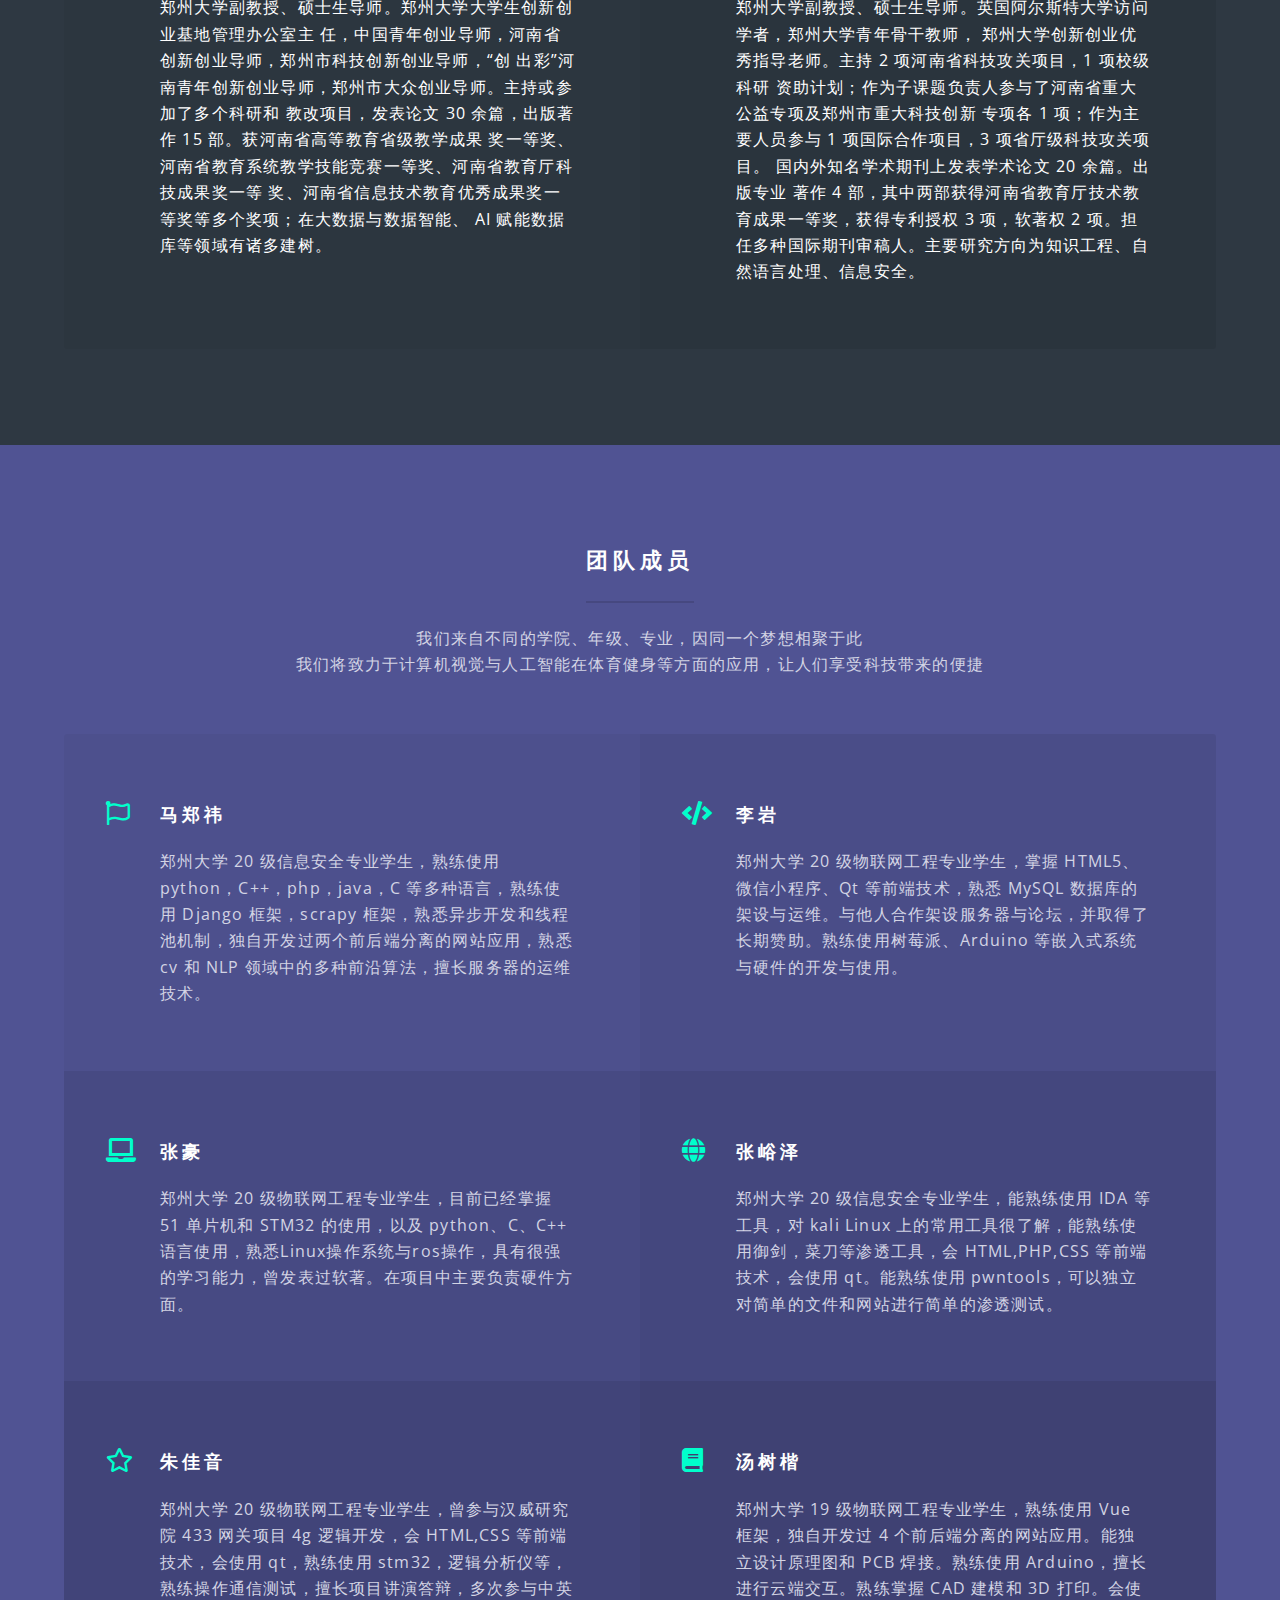
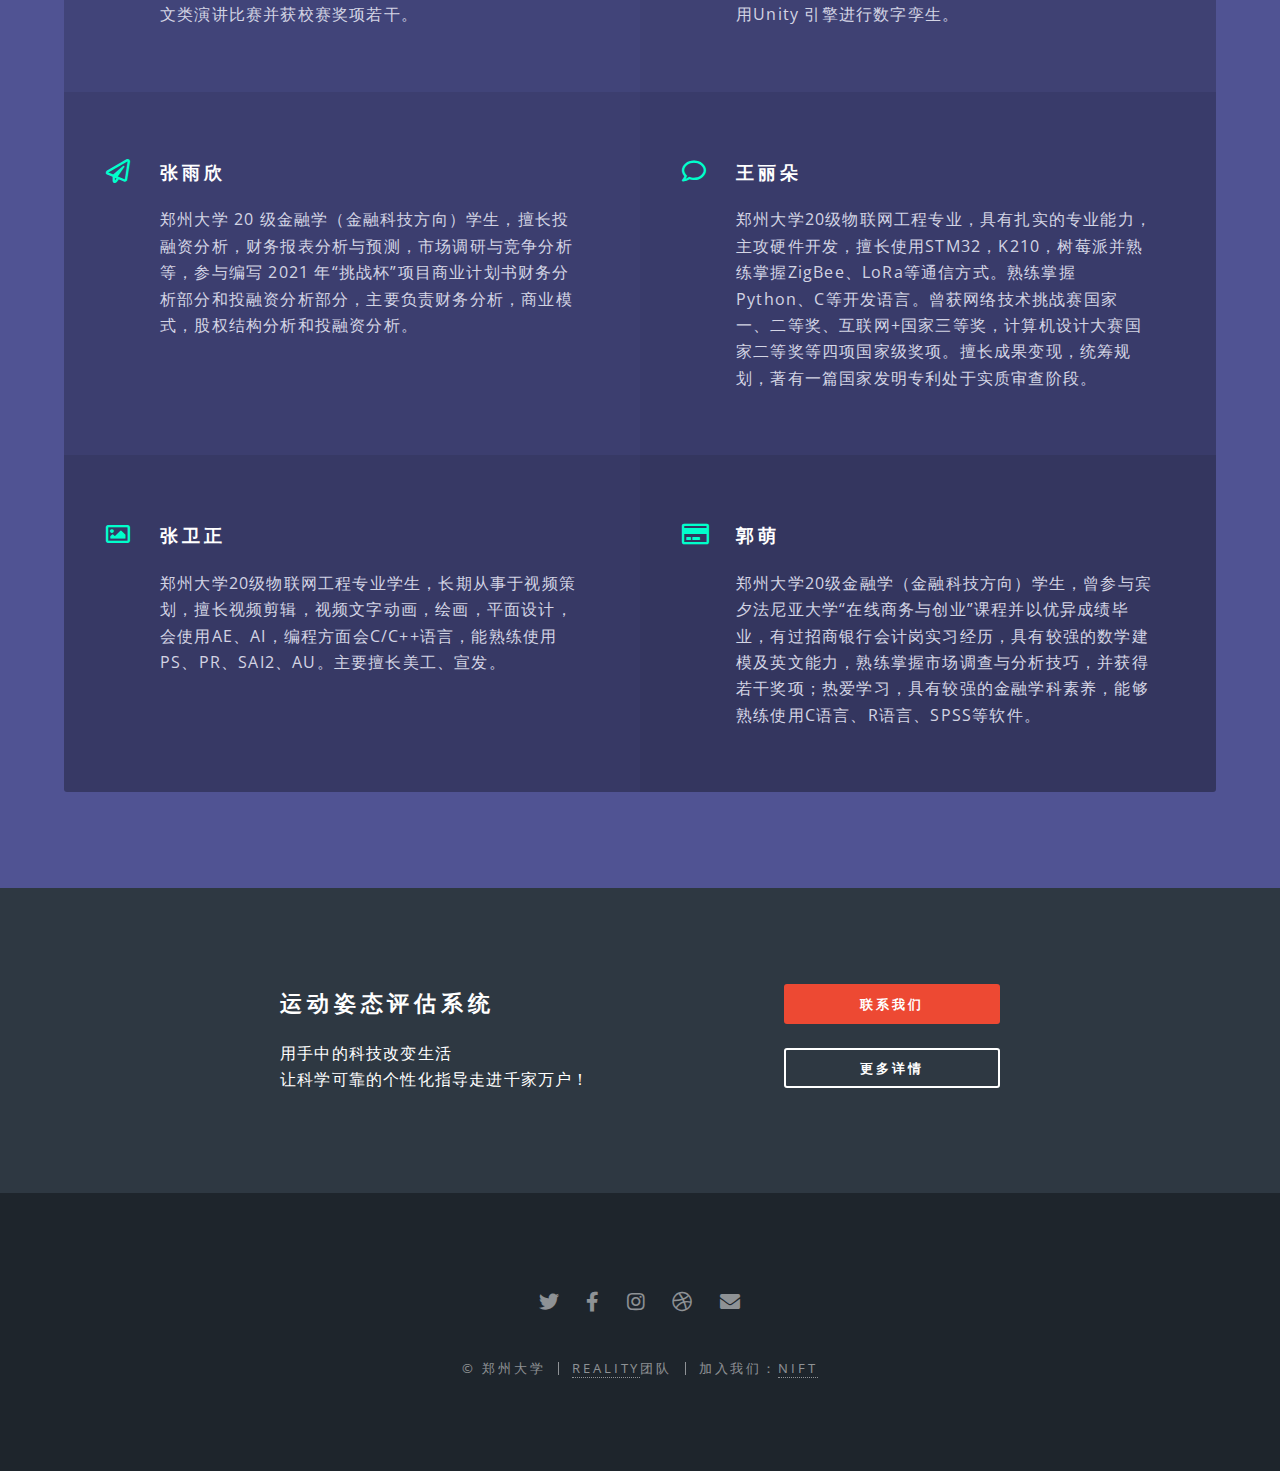
==== commit 7cdd1045: "Add files via upload" ====
--- a/index.html
+++ b/index.html
@@ -102,7 +102,38 @@
 							</div>
 						</section>
 					</section>
-				
+<!-- Three -->
+					<section id="three" class="wrapper style4 special">
+						<div class="inner">
+							<header class="major">
+								<h2>项目顾问</h2>
+								<p><br />
+								</p>
+							</header>
+							<ul class="features">
+								<li class="icon solid fa-bookmark">
+									<h3>姬莉霞 老师</h3>
+									<p>郑州大学副教授、硕士生导师。郑州大学大学生创新创业基地管理办公室主
+任，中国青年创业导师，河南省创新创业导师，郑州市科技创新创业导师，“创
+出彩”河南青年创新创业导师，郑州市大众创业导师。主持或参加了多个科研和
+教改项目，发表论文 30 余篇，出版著作 15 部。获河南省高等教育省级教学成果
+奖一等奖、河南省教育系统教学技能竞赛一等奖、河南省教育厅科技成果奖一等
+奖、河南省信息技术教育优秀成果奖一等奖等多个奖项；在大数据与数据智能、
+AI 赋能数据库等领域有诸多建树。</p>
+								</li>
+								<li class="icon solid fa-bookmark">
+									<h3>张晗 老师</h3>
+									<p>郑州大学副教授、硕士生导师。英国阿尔斯特大学访问学者，郑州大学青年骨干教师，
+郑州大学创新创业优秀指导老师。主持 2 项河南省科技攻关项目，1 项校级科研
+资助计划；作为子课题负责人参与了河南省重大公益专项及郑州市重大科技创新
+专项各 1 项；作为主要人员参与 1 项国际合作项目，3 项省厅级科技攻关项目。
+国内外知名学术期刊上发表学术论文 20 余篇。出版专业
+著作 4 部，其中两部获得河南省教育厅技术教育成果一等奖，获得专利授权 3
+项，软著权 2 项。担任多种国际期刊审稿人。主要研究方向为知识工程、自然语言处理、信息安全。</p>
+								</li>
+							</ul>
+						</div>
+					</section>				
 				
 					<!-- Four -->
 					<section id="four" class="wrapper style3 special">
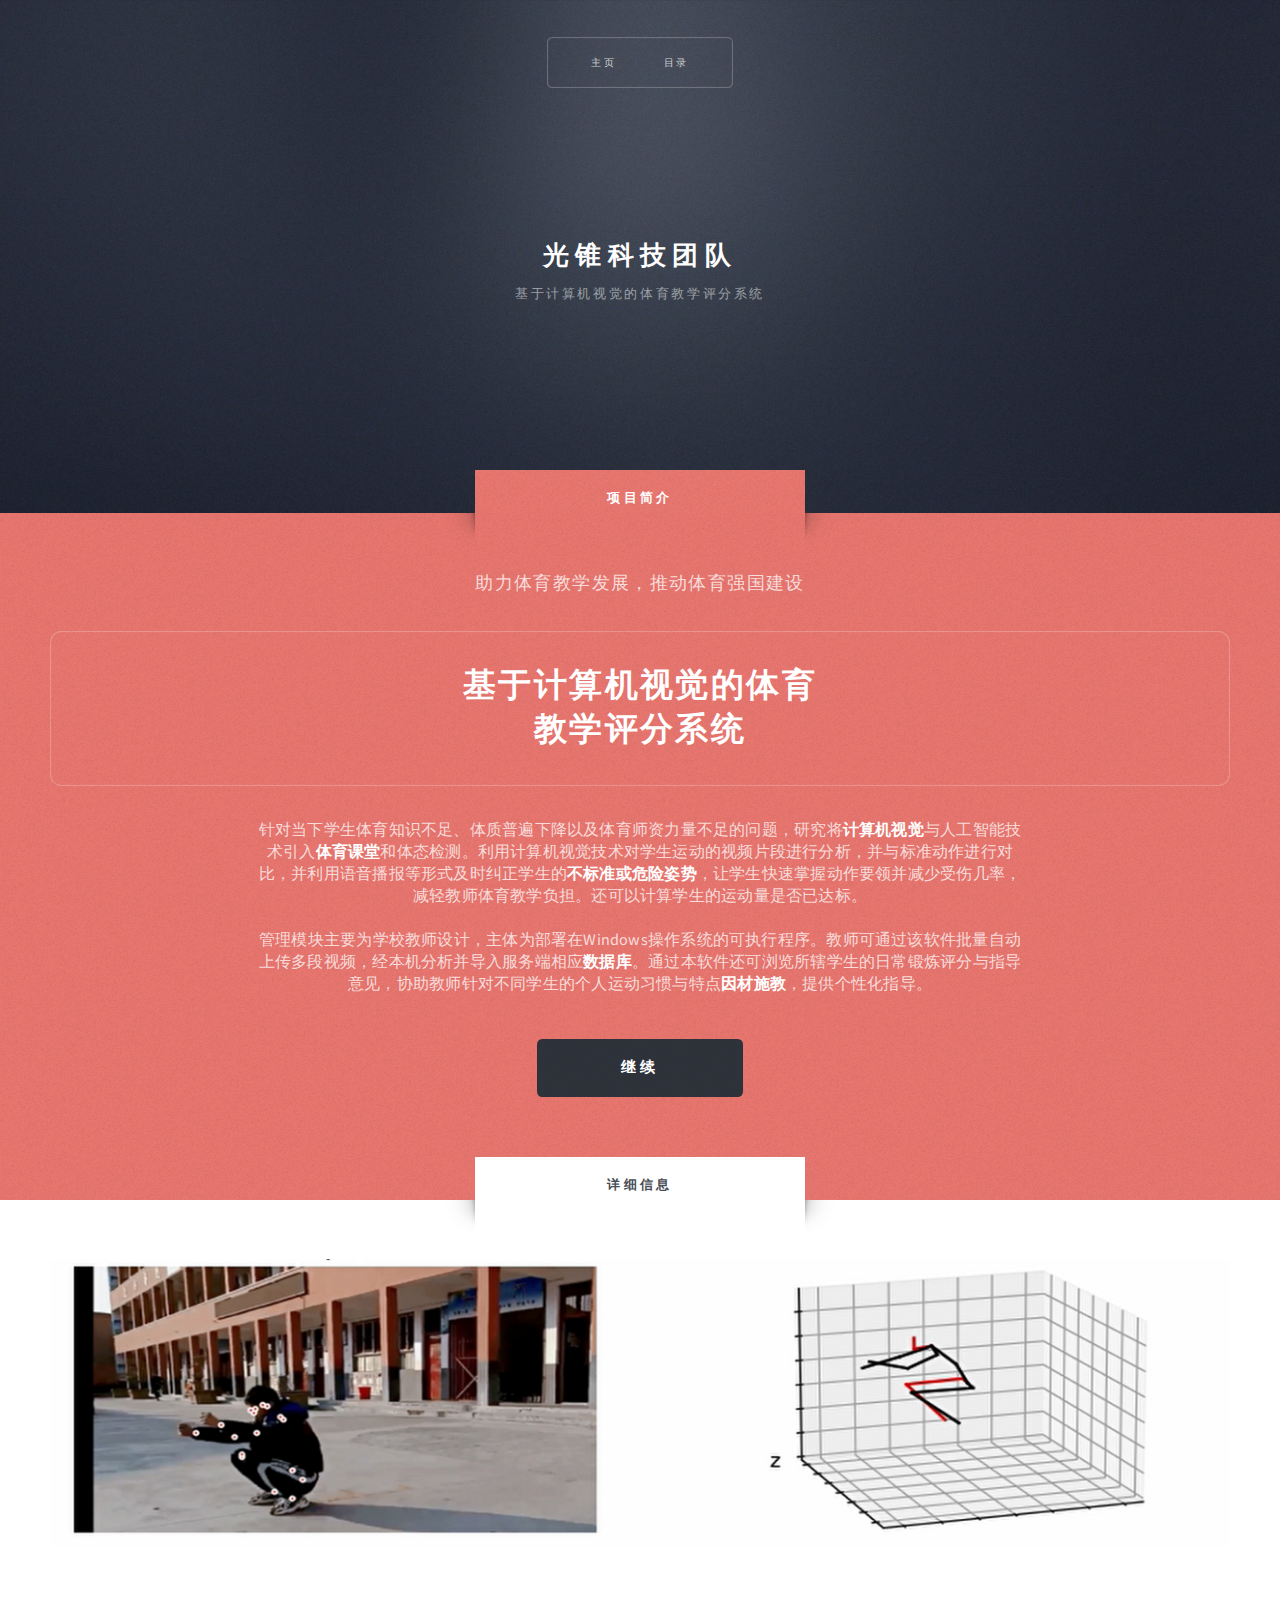
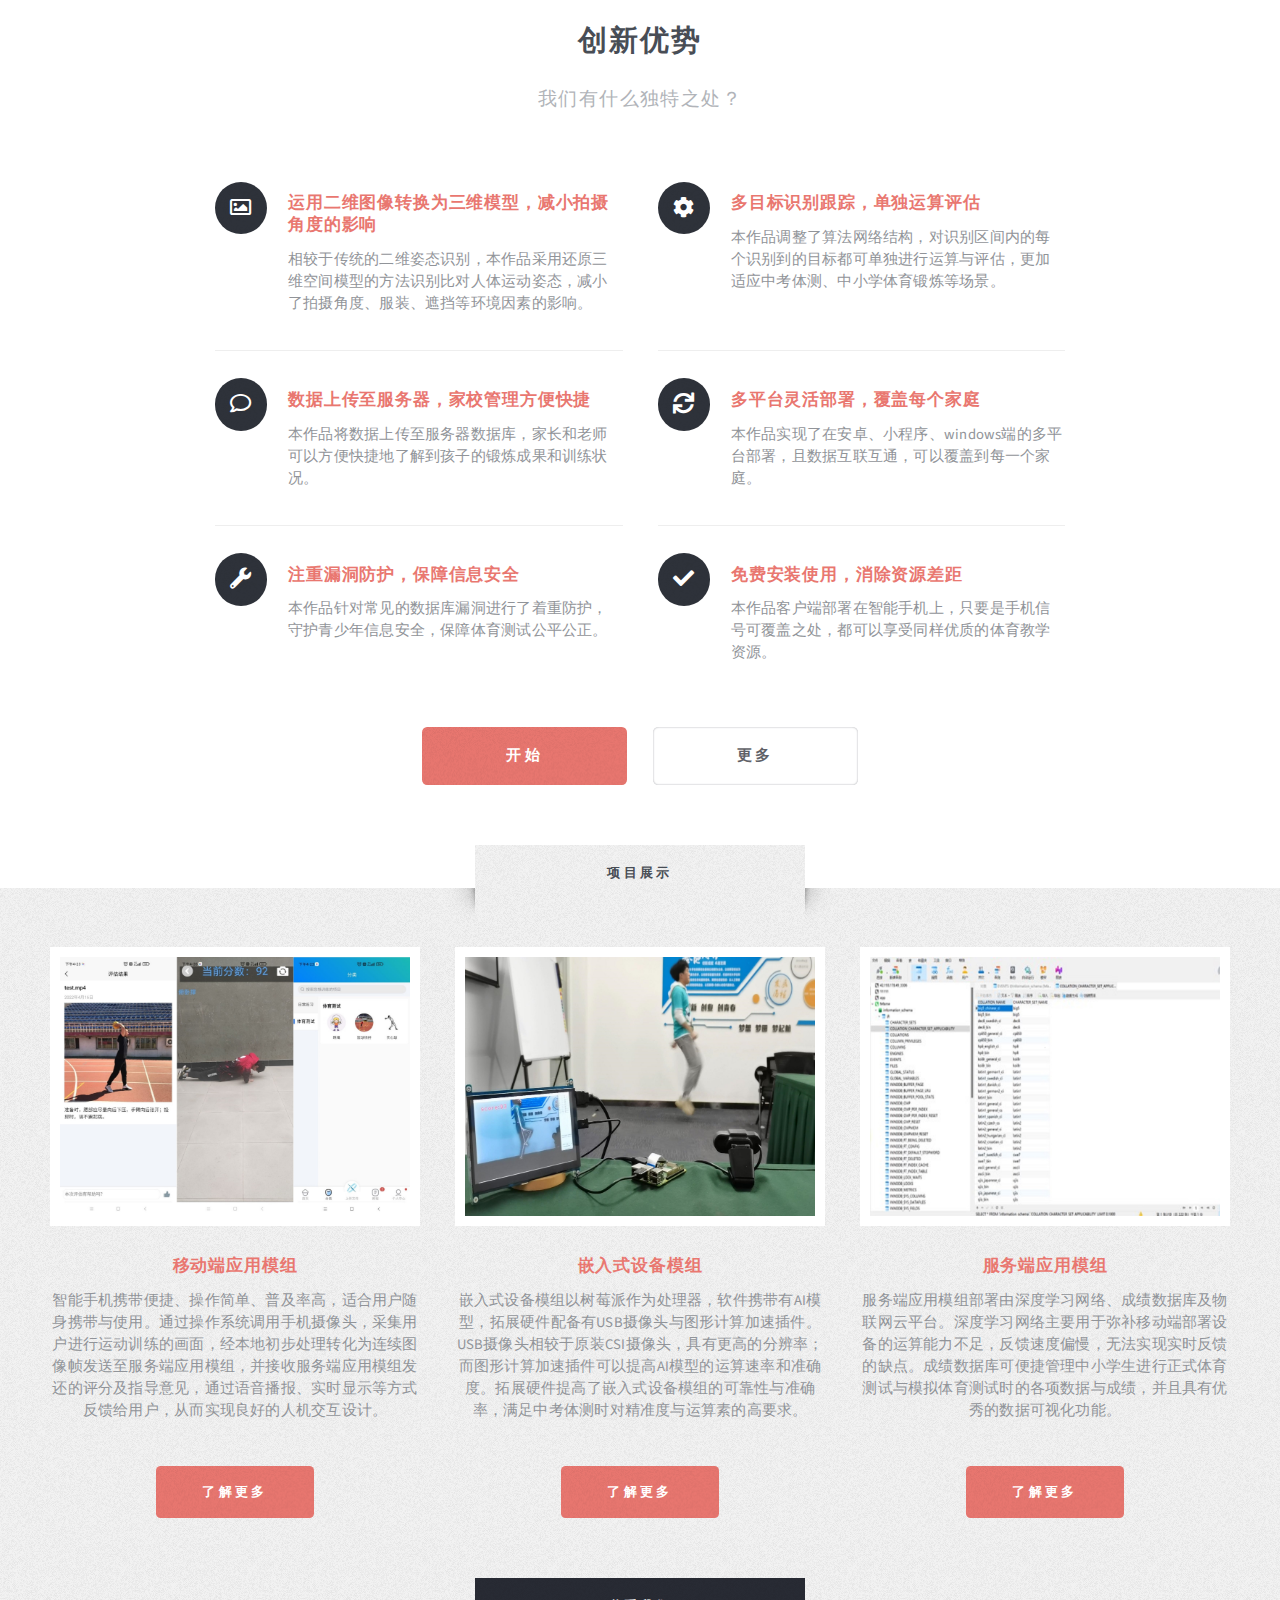
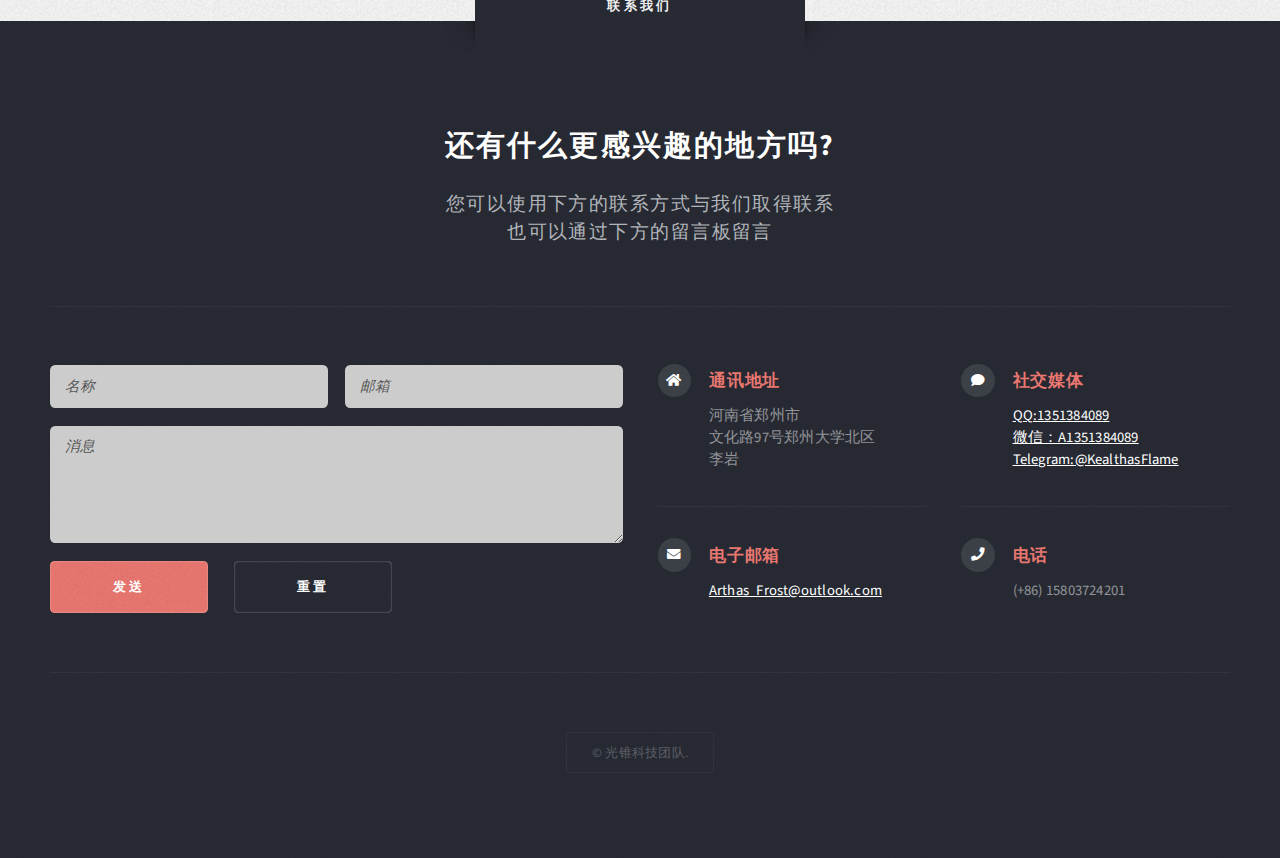
==== commit 016b423c: "Add files via upload" ====
--- a/index.html
+++ b/index.html
@@ -1,229 +1,268 @@
-<!DOCTYPE HTML>
-<!--
-	Spectral by HTML5 UP
-	html5up.net | @ajlkn
-	Free for personal and commercial use under the CCA 3.0 license (html5up.net/license)
--->
-<html>
-	<head>
-		<title>Reality</title>
-		<meta charset="utf-8" />
-		<meta name="viewport" content="width=device-width, initial-scale=1, user-scalable=no" />
-		<link rel="stylesheet" href="assets/css/main.css" />
-		<noscript><link rel="stylesheet" href="assets/css/noscript.css" /></noscript>
-	</head>
-	<body class="landing is-preload">
-
-		<!-- Page Wrapper -->
-			<div id="page-wrapper">
-				<!-- Header -->
-					<header id="header" class="alt">
-						<h1><a href="index.html">Reality</a></h1>
-						<nav id="nav">
-							<ul>
-								<li class="special">
-									<a href="#menu" class="menuToggle"><span>菜单</span></a>
-									<div id="menu">
-										<ul>
-											<li><a href="index.html">主页</a></li>
-											<li><a href="#one">项目</a></li>
-											<li><a href="#two">优势</a></li>
-											<li><a href="#three">团队</a></li>
-											<li><a href="#cta">详情</a></li>
-										</ul>
-									</div>
-								</li>
-							</ul>
-						</nav>
-					</header>
-
-				<!-- Banner -->
-					<section id="banner">
-						<div class="inner">
-							<h2>基于迁移学习和SeBiReNet网络的运动姿态评分纠正系统<br /></h2>						
-							<p>郑州大学<a href="index.html"> Reality 团队</a>出品</p>
-							<ul class="actions special">
-								<li><a href="generic.html" class="button primary">联系我们</a></li>
-							</ul>
-						</div>
-						<a href="#two" class="more scrolly">了解更多</a>
-					</section>
-				
-				<!-- One -->
-					<section id="one" class="wrapper style1 special">
-						<div class="inner">
-							<header class="major">
-								<h2>项目介绍</h2>
-								<p>本项目将计算机视觉与人工智能相结合，使用双流对抗的SeBiReNet网络提取分析人体骨架模型，<br />
-								并将根据不同用户的体态，与标准姿态进行对比，给出个性化的运动健身姿态评估与指导。<br />
-								帮助用户尽快掌握正确的锻炼方法，提高训练效果、减小受伤几率。<br />
-								计划在未来将该项目广泛应用于瑜伽、健身、青少年体育锻炼及测试等诸多领域。<br />
-								帮助千家万户更好地锻炼身体、强健体魄，降低体育人才培养成本，助力体育强国事业的发展。<br />
-								<br />
-								项目已荣获郑州大学网络空间安全学院2022年“挑战杯”一等奖</p>
-							</header>
-							<ul class="icons major">
-								<li><span class="icon fa-gem major style1"><span class="label">Lorem</span></span></li>
-								<li><span class="icon fa-heart major style2"><span class="label">Ipsum</span></span></li>
-								<li><span class="icon solid fa-code major style3"><span class="label">Dolor</span></span></li>
-							</ul>
-						</div>
-					</section>
-				
-				<!-- Two -->
-					<section id="two" class="wrapper alt style2	">
-						<section class="spotlight">
-							<div class="image"><img src="images/pic01.jpg" alt="" /></div><div class="content">
-								<h2>识别评估<br />
-								</h2>
-								<p>模型可以识别出画面中的人体骨架，<br />并与标准姿态对比，给出动作得分。</p>
-							</div>
-						</section>
-						<section class="spotlight">
-							<div class="image"><img src="images/pic02.jpg" alt="" /></div><div class="content">
-								<h2>三维立体<br />
-								</h2>
-								<p>在侧面、背面等角度，或者有较大的俯仰角，<br />模型依然可以准确提取出人体骨架。</p>
-							</div>
-						</section>
-						<section class="spotlight">
-							<div class="image"><img src="images/pic03.jpg" alt="" /></div><div class="content">
-								<h2>克服遮掩<br />
-								</h2>
-								<p>模型受到遮挡的干扰较小，<br />即使部分肢体受到遮掩，也不影响动作姿态的识别。</p>
-							</div>
-						</section>
-						<section class="spotlight">
-							<div class="image"><video width=100%  controls controlsList='nofullscreen nodownload noremote footbar'><source src="test1.mp4" type="video/mp4"></video></div><div class="content">
-								<h2>评估结果：</h2>
-								<p>动作标准规范，评分达到指导意见：动作幅度与标准度还有待提高</p>
-								<h2>指导意见：</h2>
-								<p>下蹲幅度略低，手臂动作幅度未达标</p>
-							</div>
-						</section>
-					</section>
-<!-- Three -->
-					<section id="three" class="wrapper style4 special">
-						<div class="inner">
-							<header class="major">
-								<h2>项目顾问</h2>
-								<p><br />
-								</p>
-							</header>
-							<ul class="features">
-								<li class="icon solid fa-bookmark">
-									<h3>姬莉霞 老师</h3>
-									<p>郑州大学副教授、硕士生导师。郑州大学大学生创新创业基地管理办公室主
-任，中国青年创业导师，河南省创新创业导师，郑州市科技创新创业导师，“创
-出彩”河南青年创新创业导师，郑州市大众创业导师。主持或参加了多个科研和
-教改项目，发表论文 30 余篇，出版著作 15 部。获河南省高等教育省级教学成果
-奖一等奖、河南省教育系统教学技能竞赛一等奖、河南省教育厅科技成果奖一等
-奖、河南省信息技术教育优秀成果奖一等奖等多个奖项；在大数据与数据智能、
-AI 赋能数据库等领域有诸多建树。</p>
-								</li>
-								<li class="icon solid fa-bookmark">
-									<h3>张晗 老师</h3>
-									<p>郑州大学副教授、硕士生导师。英国阿尔斯特大学访问学者，郑州大学青年骨干教师，
-郑州大学创新创业优秀指导老师。主持 2 项河南省科技攻关项目，1 项校级科研
-资助计划；作为子课题负责人参与了河南省重大公益专项及郑州市重大科技创新
-专项各 1 项；作为主要人员参与 1 项国际合作项目，3 项省厅级科技攻关项目。
-国内外知名学术期刊上发表学术论文 20 余篇。出版专业
-著作 4 部，其中两部获得河南省教育厅技术教育成果一等奖，获得专利授权 3
-项，软著权 2 项。担任多种国际期刊审稿人。主要研究方向为知识工程、自然语言处理、信息安全。</p>
-								</li>
-							</ul>
-						</div>
-					</section>				
-				
-					<!-- Four -->
-					<section id="four" class="wrapper style3 special">
-						<div class="inner">
-							<header class="major">
-								<h2>团队成员</h2>
-								<p>我们来自不同的学院、年级、专业，因同一个梦想相聚于此<br />
-								我们将致力于计算机视觉与人工智能在体育健身等方面的应用，让人们享受科技带来的便捷</p>
-							</header>
-							<ul class="features">
-								<li class="icon fa-flag">
-									<h3>马郑祎</h3>
-									<p>郑州大学 20 级信息安全专业学生，熟练使用 python，C++，php，java，C 等多种语言，熟练使用 Django 框架，scrapy 框架，熟悉异步开发和线程池机制，独自开发过两个前后端分离的网站应用，熟悉 cv 和 NLP 领域中的多种前沿算法，擅长服务器的运维技术。</p>
-								</li>
-								<li class="icon solid fa-code">
-									<h3>李岩</h3>
-									<p>郑州大学 20 级物联网工程专业学生，掌握 HTML5、微信小程序、Qt 等前端技术，熟悉 MySQL 数据库的架设与运维。与他人合作架设服务器与论坛，并取得了长期赞助。熟练使用树莓派、Arduino 等嵌入式系统与硬件的开发与使用。</p>
-								</li>
-								<li class="icon solid fa-laptop">
-									<h3>张豪</h3>
-									<p>郑州大学 20 级物联网工程专业学生，目前已经掌握 51 单片机和 STM32 的使用，以及 python、C、C++ 语言使用，熟悉Linux操作系统与ros操作，具有很强的学习能力，曾发表过软著。在项目中主要负责硬件方面。</p>
-								</li>
-								<li class="icon solid fa-globe">
-									<h3>张峪泽</h3>
-									<p>郑州大学 20 级信息安全专业学生，能熟练使用 IDA 等工具，对 kali Linux 上的常用工具很了解，能熟练使用御剑，菜刀等渗透工具，会 HTML,PHP,CSS 等前端技术，会使用 qt。能熟练使用 pwntools，可以独立对简单的文件和网站进行简单的渗透测试。</p>
-								</li>
-								<li class="icon fa-star">
-									<h3>朱佳音</h3>
-									<p>郑州大学 20 级物联网工程专业学生，曾参与汉威研究院 433 网关项目 4g 逻辑开发，会 HTML,CSS 等前端技术，会使用 qt，熟练使用 stm32，逻辑分析仪等，熟练操作通信测试，擅长项目讲演答辩，多次参与中英文类演讲比赛并获校赛奖项若干。</p>
-								</li>
-								<li class="icon solid fa-book">
-									<h3>汤树楷</h3>
-									<p>郑州大学 19 级物联网工程专业学生，熟练使用 Vue 框架，独自开发过 4 个前后端分离的网站应用。能独立设计原理图和 PCB 焊接。熟练使用 Arduino，擅长进行云端交互。熟练掌握 CAD 建模和 3D 打印。会使用Unity 引擎进行数字孪生。</p>
-								</li>
-								<li class="icon fa-paper-plane">
-									<h3>张雨欣</h3>
-									<p>郑州大学 20 级金融学（金融科技方向）学生，擅长投融资分析，财务报表分析与预测，市场调研与竞争分析等，参与编写 2021 年“挑战杯”项目商业计划书财务分析部分和投融资分析部分，主要负责财务分析，商业模式，股权结构分析和投融资分析。</p>
-								</li>
-								<li class="icon fa-comment">
-									<h3>王丽朵</h3>
-									<p>郑州大学20级物联网工程专业，具有扎实的专业能力，主攻硬件开发，擅长使用STM32，K210，树莓派并熟练掌握ZigBee、LoRa等通信方式。熟练掌握Python、C等开发语言。曾获网络技术挑战赛国家一、二等奖、互联网+国家三等奖，计算机设计大赛国家二等奖等四项国家级奖项。擅长成果变现，统筹规划，著有一篇国家发明专利处于实质审查阶段。</p>
-								</li>
-								<li class="icon fa-image">
-									<h3>张卫正</h3>
-									<p>郑州大学20级物联网工程专业学生，长期从事于视频策划，擅长视频剪辑，视频文字动画，绘画，平面设计，会使用AE、AI，编程方面会C/C++语言，能熟练使用PS、PR、SAI2、AU。主要擅长美工、宣发。</p>
-								</li>
-								<li class="icon fa-credit-card">
-									<h3>郭萌</h3>
-									<p>郑州大学20级金融学（金融科技方向）学生，曾参与宾夕法尼亚大学“在线商务与创业”课程并以优异成绩毕业，有过招商银行会计岗实习经历，具有较强的数学建模及英文能力，熟练掌握市场调查与分析技巧，并获得若干奖项；热爱学习，具有较强的金融学科素养，能够熟练使用C语言、R语言、SPSS等软件。</p>
-								</li>
-							</ul>
-						</div>
-					</section>
-				
-				<!-- CTA -->
-					<section id="cta" class="wrapper style4">
-						<div class="inner">
-							<header>
-								<h2>运动姿态评估系统</h2>
-								<p>用手中的科技改变生活</br>让科学可靠的个性化指导走进千家万户！</p>
-							</header>
-							<ul class="actions stacked">
-								<li><a href="generic.html" class="button fit primary">联系我们</a></li>
-								<li><a href="#" class="button fit">更多详情</a></li>
-							</ul>
-						</div>
-					</section>
-
-				<!-- Footer -->
-					<footer id="footer">
-						<ul class="icons">
-							<li><a href="#" class="icon brands fa-twitter"><span class="label">Twitter</span></a></li>
-							<li><a href="#" class="icon brands fa-facebook-f"><span class="label">Facebook</span></a></li>
-							<li><a href="#" class="icon brands fa-instagram"><span class="label">Instagram</span></a></li>
-							<li><a href="#" class="icon brands fa-dribbble"><span class="label">Dribbble</span></a></li>
-							<li><a href="#" class="icon solid fa-envelope"><span class="label">Email</span></a></li>
-						</ul>
-						<ul class="copyright">
-							<li>&copy; 郑州大学</li><li><a href="#">Reality</a>团队</li><li>加入我们：<a href="generic.html">Nift</a></li>
-						</ul>
-					</footer>
-			</div>
-
-		<!-- Scripts -->
-			<script src="assets/js/jquery.min.js"></script>
-			<script src="assets/js/jquery.scrollex.min.js"></script>
-			<script src="assets/js/jquery.scrolly.min.js"></script>
-			<script src="assets/js/browser.min.js"></script>
-			<script src="assets/js/breakpoints.min.js"></script>
-			<script src="assets/js/util.js"></script>
-			<script src="assets/js/main.js"></script>
-	</body>
-</html>
+<!DOCTYPE HTML>
+<!--
+	Escape Velocity by HTML5 UP
+	html5up.net | @ajlkn
+	Free for personal and commercial use under the CCA 3.0 license (html5up.net/license)
+-->
+<html>
+	<head>
+		<title>光锥科技</title>
+		<meta charset="utf-8" />
+		<meta name="viewport" content="width=device-width, initial-scale=1, user-scalable=no" />
+		<link rel="stylesheet" href="assets/css/main.css" />
+	</head>
+	<body class="homepage is-preload">
+		<div id="page-wrapper">
+
+			<!-- Header -->
+				<section id="header" class="wrapper">
+
+					<!-- Logo -->
+						<div id="logo">
+							<!--<div><img src="images/ligthcone.png" alt="" style="height:150px;width:100px"></img></div>-->
+							<h1><a href="index.html">光锥科技团队</a></h1>
+							<p>基于计算机视觉的体育教学评分系统</p>
+						</div>
+					<!-- Nav -->
+						<nav id="nav">
+							<ul>
+								<li class="current"><a href="index.html">主页</a></li>
+								<li>
+									<a href="#">目录</a>
+									<ul>
+										<li><a href="#intro">项目简介</a></li>
+										<li><a href="#main">详细信息</a></li>
+										<li><a href="#highlights">项目展示</a></li>
+										<li><a href="#footer">联系我们</a></li>
+									</ul>
+								</li>
+								
+							</ul>
+						</nav>
+				</section>
+
+			<!-- Intro -->
+				<section id="intro" class="wrapper style1">
+					<div class="title">项目简介</div>
+					<div class="container">
+						<p class="style1">助力体育教学发展，推动体育强国建设</p>
+						<p class="style2">
+							基于计算机视觉的体育<br class="mobile-hide" />
+							教学评分系统
+						</p>
+						<p class="style3">针对当下学生体育知识不足、体质普遍下降以及体育师资力量不足的问题，研究将<strong>计算机视觉</strong>与人工智能技术引入<strong>体育课堂</strong>和体态检测。利用计算机视觉技术对学生运动的视频片段进行分析，并与标准动作进行对比，并利用语音播报等形式及时纠正学生的<strong>不标准或危险姿势</strong>，让学生快速掌握动作要领并减少受伤几率，减轻教师体育教学负担。还可以计算学生的运动量是否已达标。</p>
+						<br><p class="style3">管理模块主要为学校教师设计，主体为部署在Windows操作系统的可执行程序。教师可通过该软件批量自动上传多段视频，经本机分析并导入服务端相应<strong>数据库</strong>。通过本软件还可浏览所辖学生的日常锻炼评分与指导意见，协助教师针对不同学生的个人运动习惯与特点<strong>因材施教</strong>，提供个性化指导。</p>
+						<ul class="actions">
+							<li><a href="#main" class="button style3 large">继续</a></li>
+						</ul>
+					</div>
+				</section>
+
+			<!-- Main -->
+				<section id="main" class="wrapper style2">
+					<div class="title">详细信息</div>
+					<div class="container">
+
+						<!-- Image -->
+							<a href="#main" class="image featured">
+								<img src="images/pic01.jpg" alt="" />
+							</a>
+
+						<!-- Features -->
+							<section id="features">
+								<header class="style1">
+									<h2>创新优势</h2>
+									<p>我们有什么独特之处？</p>
+								</header>
+								<div class="feature-list">
+									<div class="row">
+										<div class="col-6 col-12-medium">
+											<section>
+												<h3 class="icon fa-image">运用二维图像转换为三维模型，减小拍摄角度的影响</h3>
+												<p>相较于传统的二维姿态识别，本作品采用还原三维空间模型的方法识别比对人体运动姿态，减小了拍摄角度、服装、遮挡等环境因素的影响。</p>
+											</section>
+										</div>
+										<div class="col-6 col-12-medium">
+											<section>
+												<h3 class="icon solid fa-cog">多目标识别跟踪，单独运算评估</h3>
+												<p>本作品调整了算法网络结构，对识别区间内的每个识别到的目标都可单独进行运算与评估，更加适应中考体测、中小学体育锻炼等场景。</p>
+											</section>
+										</div>
+										<div class="col-6 col-12-medium">
+											<section>
+												<h3 class="icon fa-comment">数据上传至服务器，家校管理方便快捷</h3>
+												<p>本作品将数据上传至服务器数据库，家长和老师可以方便快捷地了解到孩子的锻炼成果和训练状况。</p>
+											</section>
+										</div>
+										<div class="col-6 col-12-medium">
+											<section>
+												<h3 class="icon solid fa-sync">多平台灵活部署，覆盖每个家庭</h3>
+												<p>本作品实现了在安卓、小程序、windows端的多平台部署，且数据互联互通，可以覆盖到每一个家庭。</p>
+											</section>
+										</div>
+										<div class="col-6 col-12-medium">
+											<section>
+												<h3 class="icon solid fa-wrench">注重漏洞防护，保障信息安全</h3>
+												<p>本作品针对常见的数据库漏洞进行了着重防护，守护青少年信息安全，保障体育测试公平公正。</p>
+											</section>
+										</div>
+										<div class="col-6 col-12-medium">
+											<section>
+												<h3 class="icon solid fa-check">免费安装使用，消除资源差距</h3>
+												<p>本作品客户端部署在智能手机上，只要是手机信号可覆盖之处，都可以享受同样优质的体育教学资源。</p>
+											</section>
+										</div>
+									</div>
+								</div>
+								<ul class="actions special">
+									<li><a href="#" class="button style1 large">开始</a></li>
+									<li><a href="#footer" class="button style2 large">更多</a></li>
+								</ul>
+							</section>
+
+					</div>
+				</section>
+
+			<!-- Highlights -->
+				<section id="highlights" class="wrapper style3">
+					<div class="title">项目展示</div>
+					<div class="container">
+						<div class="row aln-center">
+							<div class="col-4 col-12-medium">
+								<section class="highlight">
+									<a href="#highlights" class="image featured"><img src="images/pic02.jpg" alt="" /></a>
+									<h3><a href="#highlights">移动端应用模组</a></h3>
+									<p>智能手机携带便捷、操作简单、普及率高，适合用户随身携带与使用。通过操作系统调用手机摄像头，采集用户进行运动训练的画面，经本地初步处理转化为连续图像帧发送至服务端应用模组，并接收服务端应用模组发还的评分及指导意见，通过语音播报、实时显示等方式反馈给用户，从而实现良好的人机交互设计。</p>
+									<ul class="actions">
+										<li><a href="#contact" class="button style1">了解更多</a></li>
+									</ul>
+								</section>
+							</div>
+							<div class="col-4 col-12-medium">
+								<section class="highlight">
+									<a href="#highlights" class="image featured"><img src="images/pic03.jpg" alt="" /></a>
+									<h3><a href="#highlights">嵌入式设备模组</a></h3>
+									<p>嵌入式设备模组以树莓派作为处理器，软件携带有AI模型，拓展硬件配备有USB摄像头与图形计算加速插件。USB摄像头相较于原装CSI摄像头，具有更高的分辨率；而图形计算加速插件可以提高AI模型的运算速率和准确度。拓展硬件提高了嵌入式设备模组的可靠性与准确率，满足中考体测时对精准度与运算素的高要求。</p>
+									<ul class="actions">
+										<li><a href="#contact" class="button style1">了解更多</a></li>
+									</ul>
+								</section>
+							</div>
+							<div class="col-4 col-12-medium">
+								<section class="highlight">
+									<a href="#highlights" class="image featured"><img src="images/pic04.jpg" alt="" /></a>
+									<h3><a href="#highlights">服务端应用模组</a></h3>
+									<p>服务端应用模组部署由深度学习网络、成绩数据库及物联网云平台。深度学习网络主要用于弥补移动端部署设备的运算能力不足，反馈速度偏慢，无法实现实时反馈的缺点。成绩数据库可便捷管理中小学生进行正式体育测试与模拟体育测试时的各项数据与成绩，并且具有优秀的数据可视化功能。</p>
+									<ul class="actions">
+										<li><a href="#contact" class="button style1">了解更多</a></li>
+									</ul>
+								</section>
+							</div>
+						</div>
+					</div>
+				</section>
+
+			<!-- Footer -->
+				<section id="footer" class="wrapper">
+					<div class="title">联系我们</div>
+					<div class="container">
+						<header class="style1">
+							<h2>还有什么更感兴趣的地方吗?</h2>
+							<p>
+								您可以使用下方的联系方式与我们取得联系<br />
+								也可以通过下方的留言板留言
+							</p>
+						</header>
+						<div class="row">
+							<div class="col-6 col-12-medium">
+
+								<!-- Contact Form -->
+									<section id="contact">
+										<form method="post" action="#">
+											<div class="row gtr-50">
+												<div class="col-6 col-12-small">
+													<input type="text" name="name" id="contact-name" placeholder="名称" />
+												</div>
+												<div class="col-6 col-12-small">
+													<input type="text" name="email" id="contact-email" placeholder="邮箱" />
+												</div>
+												<div class="col-12">
+													<textarea name="message" id="contact-message" placeholder="消息" rows="4"></textarea>
+												</div>
+												<div class="col-12">
+													<ul class="actions">
+														<li><input type="submit" class="style1" value="发送" /></li>
+														<li><input type="reset" class="style2" value="重置" /></li>
+													</ul>
+												</div>
+											</div>
+										</form>
+									</section>
+
+							</div>
+							<div class="col-6 col-12-medium">
+
+								<!-- Contact -->
+									<section class="feature-list small">
+										<div class="row">
+											<div class="col-6 col-12-small">
+												<section>
+													<h3 class="icon solid fa-home">通讯地址</h3>
+													<p>
+														河南省郑州市<br />
+														文化路97号郑州大学北区<br />
+														李岩
+													</p>
+												</section>
+											</div>
+											<div class="col-6 col-12-small">
+												<section>
+													<h3 class="icon solid fa-comment">社交媒体</h3>
+													<p>
+														<a href="tencent://message/?uin=1351384089&Site=sc.chinaz.com&Menu=yes">QQ:1351384089</a><br />
+														<a>微信：A1351384089</a><br />
+														<a>Telegram:@KealthasFlame</a>
+													</p>
+												</section>
+											</div>
+											<div class="col-6 col-12-small">
+												<section>
+													<h3 class="icon solid fa-envelope">电子邮箱</h3>
+													<p>
+														<a href="http://Arthas_Frost@outlook.com">Arthas_Frost@outlook.com</a>
+													</p>
+												</section>
+											</div>
+											<div class="col-6 col-12-small">
+												<section>
+													<h3 class="icon solid fa-phone">电话</h3>
+													<p>
+														(+86) 15803724201
+													</p>
+												</section>
+											</div>
+										</div>
+									</section>
+
+							</div>
+						</div>
+						<div id="copyright">
+							<ul>
+								<li>&copy; 光锥科技团队.</li>
+							</ul>
+						</div>
+					</div>
+				</section>
+
+		</div>
+
+		<!-- Scripts -->
+			<script src="assets/js/jquery.min.js"></script>
+			<script src="assets/js/jquery.dropotron.min.js"></script>
+			<script src="assets/js/browser.min.js"></script>
+			<script src="assets/js/breakpoints.min.js"></script>
+			<script src="assets/js/util.js"></script>
+			<script src="assets/js/main.js"></script>
+
+	</body>
+</html>--- a/assets/css/main.css
+++ b/assets/css/main.css
@@ -1,8 +1,8 @@
-@import url(fontawesome-all.min.css);
-@import url("https://fonts.googleapis.com/css?family=Open+Sans:400,400italic,600,600italic,800,800italic");
+@import url("fontawesome-all.min.css");
+@import url("https://fonts.googleapis.com/css?family=Source+Sans+Pro:400,400italic,700,900");
 
 /*
-	Spectral by HTML5 UP
+	Escape Velocity by HTML5 UP
 	html5up.net | @ajlkn
 	Free for personal and commercial use under the CCA 3.0 license (html5up.net/license)
 */
@@ -86,89 +86,29 @@
 		box-sizing: inherit;
 	}
 
-	body {
-		background: #2e3842;
-	}
-
-		body.is-preload *, body.is-preload *:before, body.is-preload *:after {
-			-moz-animation: none !important;
-			-webkit-animation: none !important;
-			-ms-animation: none !important;
-			animation: none !important;
-			-moz-transition: none !important;
-			-webkit-transition: none !important;
-			-ms-transition: none !important;
-			transition: none !important;
-		}
-
-	body, input, select, textarea {
-		color: #fff;
-		font-family: "Open Sans", Helvetica, sans-serif;
-		font-size: 15pt;
+	body.is-preload *, body.is-preload *:before, body.is-preload *:after {
+		-moz-animation: none !important;
+		-webkit-animation: none !important;
+		-ms-animation: none !important;
+		animation: none !important;
+		-moz-transition: none !important;
+		-webkit-transition: none !important;
+		-ms-transition: none !important;
+		transition: none !important;
+	}
+
+	body, input, textarea, select {
+		font-family: 'Source Sans Pro', sans-serif;
 		font-weight: 400;
-		letter-spacing: 0.075em;
-		line-height: 1.65em;
-	}
-
-		@media screen and (max-width: 1680px) {
-
-			body, input, select, textarea {
-				font-size: 13pt;
-			}
-
-		}
-
-		@media screen and (max-width: 1280px) {
-
-			body, input, select, textarea {
-				font-size: 12pt;
-			}
-
-		}
-
-		@media screen and (max-width: 736px) {
-
-			body, input, select, textarea {
-				font-size: 11pt;
-				letter-spacing: 0.0375em;
-			}
-
-		}
-
-	a {
-		-moz-transition: color 0.2s ease, border-bottom-color 0.2s ease;
-		-webkit-transition: color 0.2s ease, border-bottom-color 0.2s ease;
-		-ms-transition: color 0.2s ease, border-bottom-color 0.2s ease;
-		transition: color 0.2s ease, border-bottom-color 0.2s ease;
-		border-bottom: dotted 1px;
-		color: inherit;
-		text-decoration: none;
-	}
-
-		a:hover {
-			border-bottom-color: transparent;
-		}
-
-	strong, b {
-		color: #fff;
-		font-weight: 600;
-	}
-
-	em, i {
-		font-style: italic;
-	}
-
-	p {
-		margin: 0 0 2em 0;
+		color: #919499;
+		font-size: 14pt;
+		line-height: 1.75em;
+		letter-spacing: 0.025em;
 	}
 
 	h1, h2, h3, h4, h5, h6 {
-		color: #fff;
-		font-weight: 800;
-		letter-spacing: 0.225em;
-		line-height: 1em;
-		margin: 0 0 1em 0;
-		text-transform: uppercase;
+		font-weight: 700;
+		color: #484d55;
 	}
 
 		h1 a, h2 a, h3 a, h4 a, h5 a, h6 a {
@@ -176,113 +116,103 @@
 			text-decoration: none;
 		}
 
-	h2 {
-		font-size: 1.35em;
-		line-height: 1.75em;
-	}
-
-		@media screen and (max-width: 736px) {
-
-			h2 {
-				font-size: 1.1em;
-				line-height: 1.65em;
-			}
-
-		}
-
-	h3 {
-		font-size: 1.15em;
-		line-height: 1.75em;
-	}
-
-		@media screen and (max-width: 736px) {
-
-			h3 {
-				font-size: 1em;
-				line-height: 1.65em;
-			}
-
-		}
-
-	h4 {
-		font-size: 1em;
-		line-height: 1.5em;
-	}
-
-	h5 {
-		font-size: 0.8em;
-		line-height: 1.5em;
-	}
-
-	h6 {
-		font-size: 0.7em;
-		line-height: 1.5em;
+	a {
+		-moz-transition: color .25s ease-in-out;
+		-webkit-transition: color .25s ease-in-out;
+		-ms-transition: color .25s ease-in-out;
+		transition: color .25s ease-in-out;
+		text-decoration: underline;
+		color: #717479;
+	}
+
+		a:hover {
+			text-decoration: none;
+		}
+
+	strong, b {
+		font-weight: 700;
+		color: #484d55;
+	}
+
+	blockquote {
+		border-left: solid 0.5em #ddd;
+		padding: 1em 0 1em 2em;
+		font-style: italic;
+	}
+
+	em, i {
+		font-style: italic;
+	}
+
+	hr {
+		border: 0;
+		border-top: solid 1px #ddd;
+		margin: 2em 0 2em 0;
 	}
 
 	sub {
-		font-size: 0.8em;
 		position: relative;
 		top: 0.5em;
+		font-size: 0.8em;
 	}
 
 	sup {
-		font-size: 0.8em;
 		position: relative;
 		top: -0.5em;
-	}
-
-	hr {
-		border: 0;
-		border-bottom: solid 2px #fff;
-		margin: 3em 0;
-	}
-
-		hr.major {
-			margin: 4.5em 0;
-		}
-
-	blockquote {
-		border-left: solid 4px #fff;
-		font-style: italic;
-		margin: 0 0 2em 0;
-		padding: 0.5em 0 0.5em 2em;
-	}
-
-	/*pre {
-		background: rgba(144, 144, 144, 0.25);
-		border-radius: 3px;
-		font-family: "Courier New", monospace;
-		font-size: 0.9em;
-		letter-spacing: 0;
-		margin: 0 0.25em;
-		padding: 0.25em 0.65em;
-	}
-
-	pre {
-		-webkit-overflow-scrolling: touch;
-		font-family: "Courier New", monospace;
-		font-size: 0.9em;
-		margin: 0 0 2em 0;
-	}
-
-		pre {
-			display: block;
-			line-height: 1.75em;
-			padding: 1em 1.5em;
-			overflow-x: auto;
-		}*/
-
-	.align-left {
-		text-align: left;
-	}
-
-	.align-center {
-		text-align: center;
-	}
-
-	.align-right {
-		text-align: right;
-	}
+		font-size: 0.8em;
+	}
+
+	.nobr {
+		white-space: nowrap;
+	}
+
+	br.clear {
+		clear: both;
+	}
+
+	p, ul, ol, dl, table, blockquote, form {
+		margin-bottom: 2em;
+	}
+
+/* Container */
+
+	.container {
+		margin: 0 auto;
+		max-width: 100%;
+		width: 68em;
+	}
+
+		@media screen and (max-width: 1680px) {
+
+			.container {
+				width: 70em;
+			}
+
+		}
+
+		@media screen and (max-width: 1280px) {
+
+			.container {
+				width: calc(100% - 100px);
+			}
+
+		}
+
+		@media screen and (max-width: 980px) {
+
+			.container {
+				width: calc(100% - 100px);
+			}
+
+		}
+
+		@media screen and (max-width: 736px) {
+
+			.container {
+				width: calc(100% - 40px);
+			}
+
+		}
 
 /* Row */
 
@@ -426,105 +356,105 @@
 		}
 
 		.row.gtr-0 {
-			margin-top: 0;
-			margin-left: 0em;
+			margin-top: 0px;
+			margin-left: 0px;
 		}
 
 			.row.gtr-0 > * {
-				padding: 0 0 0 0em;
+				padding: 0px 0 0 0px;
 			}
 
 			.row.gtr-0.gtr-uniform {
-				margin-top: 0em;
+				margin-top: 0px;
 			}
 
 				.row.gtr-0.gtr-uniform > * {
-					padding-top: 0em;
+					padding-top: 0px;
 				}
 
 		.row.gtr-25 {
-			margin-top: 0;
-			margin-left: -0.375em;
+			margin-top: -12.5px;
+			margin-left: -12.5px;
 		}
 
 			.row.gtr-25 > * {
-				padding: 0 0 0 0.375em;
+				padding: 12.5px 0 0 12.5px;
 			}
 
 			.row.gtr-25.gtr-uniform {
-				margin-top: -0.375em;
+				margin-top: -12.5px;
 			}
 
 				.row.gtr-25.gtr-uniform > * {
-					padding-top: 0.375em;
+					padding-top: 12.5px;
 				}
 
 		.row.gtr-50 {
-			margin-top: 0;
-			margin-left: -0.75em;
+			margin-top: -25px;
+			margin-left: -25px;
 		}
 
 			.row.gtr-50 > * {
-				padding: 0 0 0 0.75em;
+				padding: 25px 0 0 25px;
 			}
 
 			.row.gtr-50.gtr-uniform {
-				margin-top: -0.75em;
+				margin-top: -25px;
 			}
 
 				.row.gtr-50.gtr-uniform > * {
-					padding-top: 0.75em;
+					padding-top: 25px;
 				}
 
 		.row {
-			margin-top: 0;
-			margin-left: -1.5em;
+			margin-top: -50px;
+			margin-left: -50px;
 		}
 
 			.row > * {
-				padding: 0 0 0 1.5em;
+				padding: 50px 0 0 50px;
 			}
 
 			.row.gtr-uniform {
-				margin-top: -1.5em;
+				margin-top: -50px;
 			}
 
 				.row.gtr-uniform > * {
-					padding-top: 1.5em;
+					padding-top: 50px;
 				}
 
 		.row.gtr-150 {
-			margin-top: 0;
-			margin-left: -2.25em;
+			margin-top: -75px;
+			margin-left: -75px;
 		}
 
 			.row.gtr-150 > * {
-				padding: 0 0 0 2.25em;
+				padding: 75px 0 0 75px;
 			}
 
 			.row.gtr-150.gtr-uniform {
-				margin-top: -2.25em;
+				margin-top: -75px;
 			}
 
 				.row.gtr-150.gtr-uniform > * {
-					padding-top: 2.25em;
+					padding-top: 75px;
 				}
 
 		.row.gtr-200 {
-			margin-top: 0;
-			margin-left: -3em;
+			margin-top: -100px;
+			margin-left: -100px;
 		}
 
 			.row.gtr-200 > * {
-				padding: 0 0 0 3em;
+				padding: 100px 0 0 100px;
 			}
 
 			.row.gtr-200.gtr-uniform {
-				margin-top: -3em;
+				margin-top: -100px;
 			}
 
 				.row.gtr-200.gtr-uniform > * {
-					padding-top: 3em;
+					padding-top: 100px;
 				}
 
 		@media screen and (max-width: 1680px) {
@@ -669,105 +599,105 @@
 				}
 
 				.row.gtr-0 {
-					margin-top: 0;
-					margin-left: 0em;
+					margin-top: 0px;
+					margin-left: 0px;
 				}
 
 					.row.gtr-0 > * {
-						padding: 0 0 0 0em;
+						padding: 0px 0 0 0px;
 					}
 
 					.row.gtr-0.gtr-uniform {
-						margin-top: 0em;
+						margin-top: 0px;
 					}
 
 						.row.gtr-0.gtr-uniform > * {
-							padding-top: 0em;
+							padding-top: 0px;
 						}
 
 				.row.gtr-25 {
-					margin-top: 0;
-					margin-left: -0.375em;
+					margin-top: -12.5px;
+					margin-left: -12.5px;
 				}
 
 					.row.gtr-25 > * {
-						padding: 0 0 0 0.375em;
+						padding: 12.5px 0 0 12.5px;
 					}
 
 					.row.gtr-25.gtr-uniform {
-						margin-top: -0.375em;
+						margin-top: -12.5px;
 					}
 
 						.row.gtr-25.gtr-uniform > * {
-							padding-top: 0.375em;
+							padding-top: 12.5px;
 						}
 
 				.row.gtr-50 {
-					margin-top: 0;
-					margin-left: -0.75em;
+					margin-top: -25px;
+					margin-left: -25px;
 				}
 
 					.row.gtr-50 > * {
-						padding: 0 0 0 0.75em;
+						padding: 25px 0 0 25px;
 					}
 
 					.row.gtr-50.gtr-uniform {
-						margin-top: -0.75em;
+						margin-top: -25px;
 					}
 
 						.row.gtr-50.gtr-uniform > * {
-							padding-top: 0.75em;
+							padding-top: 25px;
 						}
 
 				.row {
-					margin-top: 0;
-					margin-left: -1.5em;
+					margin-top: -50px;
+					margin-left: -50px;
 				}
 
 					.row > * {
-						padding: 0 0 0 1.5em;
+						padding: 50px 0 0 50px;
 					}
 
 					.row.gtr-uniform {
-						margin-top: -1.5em;
+						margin-top: -50px;
 					}
 
 						.row.gtr-uniform > * {
-							padding-top: 1.5em;
+							padding-top: 50px;
 						}
 
 				.row.gtr-150 {
-					margin-top: 0;
-					margin-left: -2.25em;
+					margin-top: -75px;
+					margin-left: -75px;
 				}
 
 					.row.gtr-150 > * {
-						padding: 0 0 0 2.25em;
+						padding: 75px 0 0 75px;
 					}
 
 					.row.gtr-150.gtr-uniform {
-						margin-top: -2.25em;
+						margin-top: -75px;
 					}
 
 						.row.gtr-150.gtr-uniform > * {
-							padding-top: 2.25em;
+							padding-top: 75px;
 						}
 
 				.row.gtr-200 {
-					margin-top: 0;
-					margin-left: -3em;
+					margin-top: -100px;
+					margin-left: -100px;
 				}
 
 					.row.gtr-200 > * {
-						padding: 0 0 0 3em;
+						padding: 100px 0 0 100px;
 					}
 
 					.row.gtr-200.gtr-uniform {
-						margin-top: -3em;
+						margin-top: -100px;
 					}
 
 						.row.gtr-200.gtr-uniform > * {
-							padding-top: 3em;
+							padding-top: 100px;
 						}
 
 		}
@@ -914,105 +844,105 @@
 				}
 
 				.row.gtr-0 {
-					margin-top: 0;
-					margin-left: 0em;
+					margin-top: 0px;
+					margin-left: 0px;
 				}
 
 					.row.gtr-0 > * {
-						padding: 0 0 0 0em;
+						padding: 0px 0 0 0px;
 					}
 
 					.row.gtr-0.gtr-uniform {
-						margin-top: 0em;
+						margin-top: 0px;
 					}
 
 						.row.gtr-0.gtr-uniform > * {
-							padding-top: 0em;
+							padding-top: 0px;
 						}
 
 				.row.gtr-25 {
-					margin-top: 0;
-					margin-left: -0.375em;
+					margin-top: -8.75px;
+					margin-left: -8.75px;
 				}
 
 					.row.gtr-25 > * {
-						padding: 0 0 0 0.375em;
+						padding: 8.75px 0 0 8.75px;
 					}
 
 					.row.gtr-25.gtr-uniform {
-						margin-top: -0.375em;
+						margin-top: -8.75px;
 					}
 
 						.row.gtr-25.gtr-uniform > * {
-							padding-top: 0.375em;
+							padding-top: 8.75px;
 						}
 
 				.row.gtr-50 {
-					margin-top: 0;
-					margin-left: -0.75em;
+					margin-top: -17.5px;
+					margin-left: -17.5px;
 				}
 
 					.row.gtr-50 > * {
-						padding: 0 0 0 0.75em;
+						padding: 17.5px 0 0 17.5px;
 					}
 
 					.row.gtr-50.gtr-uniform {
-						margin-top: -0.75em;
+						margin-top: -17.5px;
 					}
 
 						.row.gtr-50.gtr-uniform > * {
-							padding-top: 0.75em;
+							padding-top: 17.5px;
 						}
 
 				.row {
-					margin-top: 0;
-					margin-left: -1.5em;
+					margin-top: -35px;
+					margin-left: -35px;
 				}
 
 					.row > * {
-						padding: 0 0 0 1.5em;
+						padding: 35px 0 0 35px;
 					}
 
 					.row.gtr-uniform {
-						margin-top: -1.5em;
+						margin-top: -35px;
 					}
 
 						.row.gtr-uniform > * {
-							padding-top: 1.5em;
+							padding-top: 35px;
 						}
 
 				.row.gtr-150 {
-					margin-top: 0;
-					margin-left: -2.25em;
+					margin-top: -52.5px;
+					margin-left: -52.5px;
 				}
 
 					.row.gtr-150 > * {
-						padding: 0 0 0 2.25em;
+						padding: 52.5px 0 0 52.5px;
 					}
 
 					.row.gtr-150.gtr-uniform {
-						margin-top: -2.25em;
+						margin-top: -52.5px;
 					}
 
 						.row.gtr-150.gtr-uniform > * {
-							padding-top: 2.25em;
+							padding-top: 52.5px;
 						}
 
 				.row.gtr-200 {
-					margin-top: 0;
-					margin-left: -3em;
+					margin-top: -70px;
+					margin-left: -70px;
 				}
 
 					.row.gtr-200 > * {
-						padding: 0 0 0 3em;
+						padding: 70px 0 0 70px;
 					}
 
 					.row.gtr-200.gtr-uniform {
-						margin-top: -3em;
+						margin-top: -70px;
 					}
 
 						.row.gtr-200.gtr-uniform > * {
-							padding-top: 3em;
+							padding-top: 70px;
 						}
 
 		}
@@ -1159,105 +1089,105 @@
 				}
 
 				.row.gtr-0 {
-					margin-top: 0;
-					margin-left: 0em;
+					margin-top: 0px;
+					margin-left: 0px;
 				}
 
 					.row.gtr-0 > * {
-						padding: 0 0 0 0em;
+						padding: 0px 0 0 0px;
 					}
 
 					.row.gtr-0.gtr-uniform {
-						margin-top: 0em;
+						margin-top: 0px;
 					}
 
 						.row.gtr-0.gtr-uniform > * {
-							padding-top: 0em;
+							padding-top: 0px;
 						}
 
 				.row.gtr-25 {
-					margin-top: 0;
-					margin-left: -0.375em;
+					margin-top: -12.5px;
+					margin-left: -12.5px;
 				}
 
 					.row.gtr-25 > * {
-						padding: 0 0 0 0.375em;
+						padding: 12.5px 0 0 12.5px;
 					}
 
 					.row.gtr-25.gtr-uniform {
-						margin-top: -0.375em;
+						margin-top: -12.5px;
 					}
 
 						.row.gtr-25.gtr-uniform > * {
-							padding-top: 0.375em;
+							padding-top: 12.5px;
 						}
 
 				.row.gtr-50 {
-					margin-top: 0;
-					margin-left: -0.75em;
+					margin-top: -25px;
+					margin-left: -25px;
 				}
 
 					.row.gtr-50 > * {
-						padding: 0 0 0 0.75em;
+						padding: 25px 0 0 25px;
 					}
 
 					.row.gtr-50.gtr-uniform {
-						margin-top: -0.75em;
+						margin-top: -25px;
 					}
 
 						.row.gtr-50.gtr-uniform > * {
-							padding-top: 0.75em;
+							padding-top: 25px;
 						}
 
 				.row {
-					margin-top: 0;
-					margin-left: -1.5em;
+					margin-top: -50px;
+					margin-left: -50px;
 				}
 
 					.row > * {
-						padding: 0 0 0 1.5em;
+						padding: 50px 0 0 50px;
 					}
 
 					.row.gtr-uniform {
-						margin-top: -1.5em;
+						margin-top: -50px;
 					}
 
 						.row.gtr-uniform > * {
-							padding-top: 1.5em;
+							padding-top: 50px;
 						}
 
 				.row.gtr-150 {
-					margin-top: 0;
-					margin-left: -2.25em;
+					margin-top: -75px;
+					margin-left: -75px;
 				}
 
 					.row.gtr-150 > * {
-						padding: 0 0 0 2.25em;
+						padding: 75px 0 0 75px;
 					}
 
 					.row.gtr-150.gtr-uniform {
-						margin-top: -2.25em;
+						margin-top: -75px;
 					}
 
 						.row.gtr-150.gtr-uniform > * {
-							padding-top: 2.25em;
+							padding-top: 75px;
 						}
 
 				.row.gtr-200 {
-					margin-top: 0;
-					margin-left: -3em;
+					margin-top: -100px;
+					margin-left: -100px;
 				}
 
 					.row.gtr-200 > * {
-						padding: 0 0 0 3em;
+						padding: 100px 0 0 100px;
 					}
 
 					.row.gtr-200.gtr-uniform {
-						margin-top: -3em;
+						margin-top: -100px;
 					}
 
 						.row.gtr-200.gtr-uniform > * {
-							padding-top: 3em;
+							padding-top: 100px;
 						}
 
 		}
@@ -1404,616 +1334,556 @@
 				}
 
 				.row.gtr-0 {
+					margin-top: 0px;
+					margin-left: 0px;
+				}
+
+					.row.gtr-0 > * {
+						padding: 0px 0 0 0px;
+					}
+
+					.row.gtr-0.gtr-uniform {
+						margin-top: 0px;
+					}
+
+						.row.gtr-0.gtr-uniform > * {
+							padding-top: 0px;
+						}
+
+				.row.gtr-25 {
+					margin-top: -7.5px;
+					margin-left: -7.5px;
+				}
+
+					.row.gtr-25 > * {
+						padding: 7.5px 0 0 7.5px;
+					}
+
+					.row.gtr-25.gtr-uniform {
+						margin-top: -7.5px;
+					}
+
+						.row.gtr-25.gtr-uniform > * {
+							padding-top: 7.5px;
+						}
+
+				.row.gtr-50 {
+					margin-top: -15px;
+					margin-left: -15px;
+				}
+
+					.row.gtr-50 > * {
+						padding: 15px 0 0 15px;
+					}
+
+					.row.gtr-50.gtr-uniform {
+						margin-top: -15px;
+					}
+
+						.row.gtr-50.gtr-uniform > * {
+							padding-top: 15px;
+						}
+
+				.row {
+					margin-top: -30px;
+					margin-left: -30px;
+				}
+
+					.row > * {
+						padding: 30px 0 0 30px;
+					}
+
+					.row.gtr-uniform {
+						margin-top: -30px;
+					}
+
+						.row.gtr-uniform > * {
+							padding-top: 30px;
+						}
+
+				.row.gtr-150 {
+					margin-top: -45px;
+					margin-left: -45px;
+				}
+
+					.row.gtr-150 > * {
+						padding: 45px 0 0 45px;
+					}
+
+					.row.gtr-150.gtr-uniform {
+						margin-top: -45px;
+					}
+
+						.row.gtr-150.gtr-uniform > * {
+							padding-top: 45px;
+						}
+
+				.row.gtr-200 {
+					margin-top: -60px;
+					margin-left: -60px;
+				}
+
+					.row.gtr-200 > * {
+						padding: 60px 0 0 60px;
+					}
+
+					.row.gtr-200.gtr-uniform {
+						margin-top: -60px;
+					}
+
+						.row.gtr-200.gtr-uniform > * {
+							padding-top: 60px;
+						}
+
+		}
+
+/* Section/Article */
+
+	section,
+	article {
+		margin: 0 0 4em 0;
+	}
+
+	section > :last-child,
+	article > :last-child,
+	section:last-child,
+	article:last-child {
+		margin-bottom: 0;
+	}
+
+	header.style1 {
+		text-align: center;
+		padding: 3em 0 3em 0;
+	}
+
+		header.style1 h2 {
+			font-weight: 700;
+			font-size: 2em;
+			letter-spacing: 0.075em;
+			line-height: 1.5em;
+		}
+
+		header.style1 p {
+			color: #b1b4b9;
+			display: block;
+			margin: 1.15em 0 0 0;
+			font-size: 1.3em;
+			letter-spacing: 0.075em;
+			line-height: 1.5em;
+		}
+
+/* Table */
+
+	table {
+		width: 100%;
+	}
+
+		table.default {
+			width: 100%;
+		}
+
+			table.default tbody tr:nth-child(2n+2) {
+				background: #f4f4f4;
+			}
+
+			table.default td {
+				padding: 0.5em 1em 0.5em 1em;
+			}
+
+			table.default th {
+				text-align: left;
+				font-weight: 400;
+				padding: 0.5em 1em 0.5em 1em;
+			}
+
+			table.default thead {
+				background: #484d55;
+				color: #fff;
+			}
+
+			table.default tfoot {
+				background: #eee;
+			}
+
+/* Form */
+
+	form label {
+		display: block;
+		font-weight: 700;
+		color: #484d55;
+		margin: 0.25em 0 0.5em 0;
+	}
+
+	form input[type="text"],
+	form input[type="email"],
+	form input[type="password"],
+	form select,
+	form textarea {
+		-moz-transition: all .25s ease-in-out;
+		-webkit-transition: all .25s ease-in-out;
+		-ms-transition: all .25s ease-in-out;
+		transition: all .25s ease-in-out;
+		-webkit-appearance: none;
+		display: block;
+		border: 0;
+		background: #eee;
+		box-shadow: inset 0px 0px 1px 0px #a0a1a7;
+		border-radius: 0.35em;
+		width: 100%;
+		padding: 0.75em 1em 0.75em 1em;
+	}
+
+		form input[type="text"]:focus,
+		form input[type="email"]:focus,
+		form input[type="password"]:focus,
+		form select:focus,
+		form textarea:focus {
+			background: #f8f8f8;
+		}
+
+	form input[type="text"],
+	form input[type="email"]
+	input[type="password"] {
+		line-height: 1em;
+	}
+
+	form select {
+		line-height: 1em;
+	}
+
+	form textarea {
+		min-height: 8em;
+	}
+
+	form ul.actions {
+		margin-top: 0;
+	}
+
+	form ::-webkit-input-placeholder {
+		color: #555 !important;
+		font-style: italic;
+		line-height: 1.35em;
+	}
+
+	form :-moz-placeholder {
+		color: #555 !important;
+		font-style: italic;
+	}
+
+	form ::-moz-placeholder {
+		color: #555 !important;
+		font-style: italic;
+	}
+
+	form :-ms-input-placeholder {
+		color: #555 !important;
+		font-style: italic;
+	}
+
+	form ::-moz-focus-inner {
+		border: 0;
+	}
+
+/* Image */
+
+	.image {
+		display: inline-block;
+	}
+
+		.image img {
+			display: block;
+			width: 100%;
+		}
+
+		.image.fit {
+			display: block;
+			width: 100%;
+		}
+
+		.image.left {
+			float: left;
+			margin: 0 2em 2em 0;
+		}
+
+		.image.centered {
+			display: block;
+			margin: 0 0 2em 0;
+		}
+
+			.image.centered img {
+				margin: 0 auto;
+				width: auto;
+			}
+
+		.image.featured {
+			display: block;
+			width: 100%;
+			margin: 0 0 2em 0;
+		}
+
+/* Button */
+
+	input[type="button"],
+	input[type="submit"],
+	input[type="reset"],
+	button,
+	.button {
+		-moz-transition: all .25s ease-in-out;
+		-webkit-transition: all .25s ease-in-out;
+		-ms-transition: all .25s ease-in-out;
+		transition: all .25s ease-in-out;
+		display: inline-block;
+		background: #444;
+		text-align: center;
+		text-transform: uppercase;
+		font-weight: 700;
+		letter-spacing: 0.25em;
+		text-decoration: none;
+		border-radius: 0.35em;
+		border: 0;
+		outline: 0;
+		cursor: pointer;
+		padding: 0 2.25em 0 2.25em;
+		font-size: 0.9em;
+		min-width: 12em;
+		height: 4em;
+		line-height: 4em;
+	}
+
+		input[type="button"]:hover,
+		input[type="submit"]:hover,
+		input[type="reset"]:hover,
+		button:hover,
+		.button:hover {
+			background-color: #f98780;
+		}
+
+		input[type="button"].large,
+		input[type="submit"].large,
+		input[type="reset"].large,
+		button.large,
+		.button.large {
+			font-size: 1em;
+			min-width: 14em;
+		}
+
+		input[type="button"].style1,
+		input[type="submit"].style1,
+		input[type="reset"].style1,
+		button.style1,
+		.button.style1 {
+			background: #e97770 url("images/overlay.png");
+			color: #fff;
+		}
+
+			input[type="button"].style1:hover,
+			input[type="submit"].style1:hover,
+			input[type="reset"].style1:hover,
+			button.style1:hover,
+			.button.style1:hover {
+				background-color: #f98780;
+			}
+
+			input[type="button"].style1:active,
+			input[type="submit"].style1:active,
+			input[type="reset"].style1:active,
+			button.style1:active,
+			.button.style1:active {
+				background-color: #d96760;
+			}
+
+		input[type="button"].style2,
+		input[type="submit"].style2,
+		input[type="reset"].style2,
+		button.style2,
+		.button.style2 {
+			background: none;
+			color: #606167;
+			box-shadow: inset 0px 0px 2px 0px #a0a1a7;
+		}
+
+			input[type="button"].style2:hover,
+			input[type="submit"].style2:hover,
+			input[type="reset"].style2:hover,
+			button.style2:hover,
+			.button.style2:hover {
+				box-shadow: inset 0px 0px 2px 0px #606167;
+			}
+
+			input[type="button"].style2:active,
+			input[type="submit"].style2:active,
+			input[type="reset"].style2:active,
+			button.style2:active,
+			.button.style2:active {
+				box-shadow: inset 0px 0px 2px 0px #202127;
+			}
+
+		input[type="button"].style3,
+		input[type="submit"].style3,
+		input[type="reset"].style3,
+		button.style3,
+		.button.style3 {
+			background: #2f333b url("images/overlay.png");
+			color: #fff;
+		}
+
+			input[type="button"].style3:hover,
+			input[type="submit"].style3:hover,
+			input[type="reset"].style3:hover,
+			button.style3:hover,
+			.button.style3:hover {
+				background-color: #3f434b;
+			}
+
+			input[type="button"].style3:active,
+			input[type="submit"].style3:active,
+			input[type="reset"].style3:active,
+			button.style3:active,
+			.button.style3:active {
+				background-color: #1f232b;
+			}
+
+/* List */
+
+	ul {
+		list-style: disc;
+		padding-left: 1em;
+	}
+
+		ul li {
+			padding-left: 0.5em;
+		}
+
+		ul.style2 {
+			list-style: none;
+			padding-left: 0;
+		}
+
+			ul.style2 li {
+				border-top: solid 1px #eee;
+				padding: 1.5em 0 0 0;
+				margin: 1.5em 0 0 0;
+			}
+
+				ul.style2 li:first-child {
+					border-top: 0;
+					padding-top: 0;
 					margin-top: 0;
-					margin-left: 0em;
-				}
-
-					.row.gtr-0 > * {
-						padding: 0 0 0 0em;
-					}
-
-					.row.gtr-0.gtr-uniform {
-						margin-top: 0em;
-					}
-
-						.row.gtr-0.gtr-uniform > * {
-							padding-top: 0em;
-						}
-
-				.row.gtr-25 {
+				}
+
+		ul.style3 {
+			list-style: none;
+			padding-left: 0;
+		}
+
+			ul.style3 li {
+				border-top: solid 1px #eee;
+				padding: 0.5em 0 0 0;
+				margin: 0.5em 0 0 0;
+			}
+
+				ul.style3 li:first-child {
+					border-top: 0;
+					padding-top: 0;
 					margin-top: 0;
-					margin-left: -0.375em;
-				}
-
-					.row.gtr-25 > * {
-						padding: 0 0 0 0.375em;
-					}
-
-					.row.gtr-25.gtr-uniform {
-						margin-top: -0.375em;
-					}
-
-						.row.gtr-25.gtr-uniform > * {
-							padding-top: 0.375em;
-						}
-
-				.row.gtr-50 {
-					margin-top: 0;
-					margin-left: -0.75em;
-				}
-
-					.row.gtr-50 > * {
-						padding: 0 0 0 0.75em;
-					}
-
-					.row.gtr-50.gtr-uniform {
-						margin-top: -0.75em;
-					}
-
-						.row.gtr-50.gtr-uniform > * {
-							padding-top: 0.75em;
-						}
-
-				.row {
-					margin-top: 0;
-					margin-left: -1.5em;
-				}
-
-					.row > * {
-						padding: 0 0 0 1.5em;
-					}
-
-					.row.gtr-uniform {
-						margin-top: -1.5em;
-					}
-
-						.row.gtr-uniform > * {
-							padding-top: 1.5em;
-						}
-
-				.row.gtr-150 {
-					margin-top: 0;
-					margin-left: -2.25em;
-				}
-
-					.row.gtr-150 > * {
-						padding: 0 0 0 2.25em;
-					}
-
-					.row.gtr-150.gtr-uniform {
-						margin-top: -2.25em;
-					}
-
-						.row.gtr-150.gtr-uniform > * {
-							padding-top: 2.25em;
-						}
-
-				.row.gtr-200 {
-					margin-top: 0;
-					margin-left: -3em;
-				}
-
-					.row.gtr-200 > * {
-						padding: 0 0 0 3em;
-					}
-
-					.row.gtr-200.gtr-uniform {
-						margin-top: -3em;
-					}
-
-						.row.gtr-200.gtr-uniform > * {
-							padding-top: 3em;
-						}
-
-		}
-
-		@media screen and (max-width: 480px) {
-
-			.row {
-				display: flex;
-				flex-wrap: wrap;
-				box-sizing: border-box;
-				align-items: stretch;
-			}
-
-				.row > * {
-					box-sizing: border-box;
-				}
-
-				.row.gtr-uniform > * > :last-child {
-					margin-bottom: 0;
-				}
-
-				.row.aln-left {
-					justify-content: flex-start;
-				}
-
-				.row.aln-center {
-					justify-content: center;
-				}
-
-				.row.aln-right {
-					justify-content: flex-end;
-				}
-
-				.row.aln-top {
-					align-items: flex-start;
-				}
-
-				.row.aln-middle {
-					align-items: center;
-				}
-
-				.row.aln-bottom {
-					align-items: flex-end;
-				}
-
-				.row > .imp-xsmall {
-					order: -1;
-				}
-
-				.row > .col-1-xsmall {
-					width: 8.33333%;
-				}
-
-				.row > .off-1-xsmall {
-					margin-left: 8.33333%;
-				}
-
-				.row > .col-2-xsmall {
-					width: 16.66667%;
-				}
-
-				.row > .off-2-xsmall {
-					margin-left: 16.66667%;
-				}
-
-				.row > .col-3-xsmall {
-					width: 25%;
-				}
-
-				.row > .off-3-xsmall {
-					margin-left: 25%;
-				}
-
-				.row > .col-4-xsmall {
-					width: 33.33333%;
-				}
-
-				.row > .off-4-xsmall {
-					margin-left: 33.33333%;
-				}
-
-				.row > .col-5-xsmall {
-					width: 41.66667%;
-				}
-
-				.row > .off-5-xsmall {
-					margin-left: 41.66667%;
-				}
-
-				.row > .col-6-xsmall {
-					width: 50%;
-				}
-
-				.row > .off-6-xsmall {
-					margin-left: 50%;
-				}
-
-				.row > .col-7-xsmall {
-					width: 58.33333%;
-				}
-
-				.row > .off-7-xsmall {
-					margin-left: 58.33333%;
-				}
-
-				.row > .col-8-xsmall {
-					width: 66.66667%;
-				}
-
-				.row > .off-8-xsmall {
-					margin-left: 66.66667%;
-				}
-
-				.row > .col-9-xsmall {
-					width: 75%;
-				}
-
-				.row > .off-9-xsmall {
-					margin-left: 75%;
-				}
-
-				.row > .col-10-xsmall {
-					width: 83.33333%;
-				}
-
-				.row > .off-10-xsmall {
-					margin-left: 83.33333%;
-				}
-
-				.row > .col-11-xsmall {
-					width: 91.66667%;
-				}
-
-				.row > .off-11-xsmall {
-					margin-left: 91.66667%;
-				}
-
-				.row > .col-12-xsmall {
-					width: 100%;
-				}
-
-				.row > .off-12-xsmall {
-					margin-left: 100%;
-				}
-
-				.row.gtr-0 {
-					margin-top: 0;
-					margin-left: 0em;
-				}
-
-					.row.gtr-0 > * {
-						padding: 0 0 0 0em;
-					}
-
-					.row.gtr-0.gtr-uniform {
-						margin-top: 0em;
-					}
-
-						.row.gtr-0.gtr-uniform > * {
-							padding-top: 0em;
-						}
-
-				.row.gtr-25 {
-					margin-top: 0;
-					margin-left: -0.375em;
-				}
-
-					.row.gtr-25 > * {
-						padding: 0 0 0 0.375em;
-					}
-
-					.row.gtr-25.gtr-uniform {
-						margin-top: -0.375em;
-					}
-
-						.row.gtr-25.gtr-uniform > * {
-							padding-top: 0.375em;
-						}
-
-				.row.gtr-50 {
-					margin-top: 0;
-					margin-left: -0.75em;
-				}
-
-					.row.gtr-50 > * {
-						padding: 0 0 0 0.75em;
-					}
-
-					.row.gtr-50.gtr-uniform {
-						margin-top: -0.75em;
-					}
-
-						.row.gtr-50.gtr-uniform > * {
-							padding-top: 0.75em;
-						}
-
-				.row {
-					margin-top: 0;
-					margin-left: -1.5em;
-				}
-
-					.row > * {
-						padding: 0 0 0 1.5em;
-					}
-
-					.row.gtr-uniform {
-						margin-top: -1.5em;
-					}
-
-						.row.gtr-uniform > * {
-							padding-top: 1.5em;
-						}
-
-				.row.gtr-150 {
-					margin-top: 0;
-					margin-left: -2.25em;
-				}
-
-					.row.gtr-150 > * {
-						padding: 0 0 0 2.25em;
-					}
-
-					.row.gtr-150.gtr-uniform {
-						margin-top: -2.25em;
-					}
-
-						.row.gtr-150.gtr-uniform > * {
-							padding-top: 2.25em;
-						}
-
-				.row.gtr-200 {
-					margin-top: 0;
-					margin-left: -3em;
-				}
-
-					.row.gtr-200 > * {
-						padding: 0 0 0 3em;
-					}
-
-					.row.gtr-200.gtr-uniform {
-						margin-top: -3em;
-					}
-
-						.row.gtr-200.gtr-uniform > * {
-							padding-top: 3em;
-						}
-
-		}
-
-/* Section/Article */
-
-	section.special, article.special {
-		text-align: center;
-	}
-
-	header p {
-		color: rgba(255, 255, 255, 0.5);
+				}
+
+	ol {
+		list-style: decimal;
+		padding-left: 1.25em;
+	}
+
+		ol li {
+			padding-left: 0.25em;
+		}
+
+/* Actions */
+
+	ul.actions {
+		list-style: none;
+		padding-left: 0;
+		margin: 3em 0 0 0;
+	}
+
+		ul.actions li {
+			display: inline-block;
+			margin: 0 0.75em 0 0.75em;
+			padding-left: 0;
+		}
+
+			ul.actions li:first-child {
+				margin-left: 0;
+			}
+
+			ul.actions li:last-child {
+				margin-right: 0;
+			}
+
+		ul.actions.special {
+			text-align: center;
+		}
+
+/* Feature List */
+
+	.feature-list {
+		max-width: 58em;
+		margin-left: auto;
+		margin-right: auto;
 		position: relative;
-		top: -0.25em;
-	}
-
-	header h3 + p {
-		font-size: 1.1em;
-	}
-
-	header h4 + p,
-	header h5 + p,
-	header h6 + p {
-		font-size: 0.9em;
-	}
-
-	header.major {
-		margin: 0 0 3.5em 0;
-	}
-
-		header.major h2, header.major h3, header.major h4, header.major h5, header.major h6 {
-			border-bottom: solid 2px #fff;
-			display: inline-block;
-			padding-bottom: 1em;
+		top: 0.75em;
+	}
+
+		.feature-list section {
+			border-top: solid 1px #eee;
+			padding-top: 3em;
+			padding-left: 5em;
 			position: relative;
 		}
 
-			header.major h2:after, header.major h3:after, header.major h4:after, header.major h5:after, header.major h6:after {
-				content: '';
+		@media screen and (min-width: 981px) {
+
+			.feature-list > .row > :nth-child(-n + 2) > section {
+				border-top: 0;
+				padding-top: 0;
+			}
+
+		}
+
+		.feature-list h3 {
+			color: #e97770 !important;
+			margin: -0.35em 0 0.75em 0;
+			font-size: 1.15em;
+			letter-spacing: 0.05em;
+		}
+
+			.feature-list h3:before {
 				display: block;
-				height: 1px;
-			}
-
-		header.major p {
-			color: #fff;
-			top: 0;
-		}
-
-		@media screen and (max-width: 736px) {
-
-			header.major {
-				margin: 0 0 2em 0;
-			}
-
-		}
-
-	@media screen and (max-width: 980px) {
-
-		header br {
-			display: none;
-		}
-
-	}
-
-/* Form */
-
-	form {
-		margin: 0 0 2em 0;
-	}
-
-	label {
-		color: #fff;
-		display: block;
-		font-size: 0.9em;
-		font-weight: 600;
-		margin: 0 0 1em 0;
-	}
-
-	input[type="text"],
-	input[type="password"],
-	input[type="email"],
-	select,
-	textarea {
-		-moz-appearance: none;
-		-webkit-appearance: none;
-		-ms-appearance: none;
-		appearance: none;
-		background-color: rgba(144, 144, 144, 0.25);
-		border-radius: 3px;
-		border: none;
-		color: inherit;
-		display: block;
-		outline: 0;
-		padding: 0 1em;
-		text-decoration: none;
-		width: 100%;
-	}
-
-		input[type="text"]:invalid,
-		input[type="password"]:invalid,
-		input[type="email"]:invalid,
-		select:invalid,
-		textarea:invalid {
-			box-shadow: none;
-		}
-
-		input[type="text"]:focus,
-		input[type="password"]:focus,
-		input[type="email"]:focus,
-		select:focus,
-		textarea:focus {
-			box-shadow: 0 0 0 2px #21b2a6;
-		}
-
-	select {
-		background-size: 1.25em;
-		background-repeat: no-repeat;
-		background-position: calc(100% - 1em) center;
-		height: 2.75em;
-		padding-right: 2.75em;
-		text-overflow: ellipsis;
-	}
-
-		select:focus::-ms-value {
-			background-color: transparent;
-		}
-
-		select::-ms-expand {
-			display: none;
-		}
-
-	input[type="text"],
-	input[type="password"],
-	input[type="email"],
-	select {
-		height: 2.75em;
-	}
-
-	textarea {
-		padding: 0.75em 1em;
-	}
-
-	input[type="checkbox"],
-	input[type="radio"] {
-		-moz-appearance: none;
-		-webkit-appearance: none;
-		-ms-appearance: none;
-		appearance: none;
-		display: block;
-		float: left;
-		margin-right: -2em;
-		opacity: 0;
-		width: 1em;
-		z-index: -1;
-	}
-
-		input[type="checkbox"] + label,
-		input[type="radio"] + label {
-			text-decoration: none;
-			color: #fff;
-			cursor: pointer;
-			display: inline-block;
-			font-size: 1em;
-			font-weight: 400;
-			padding-left: 2.4em;
-			padding-right: 0.75em;
-			position: relative;
-		}
-
-			input[type="checkbox"] + label:before,
-			input[type="radio"] + label:before {
-				-moz-osx-font-smoothing: grayscale;
-				-webkit-font-smoothing: antialiased;
-				display: inline-block;
-				font-style: normal;
-				font-variant: normal;
-				text-rendering: auto;
-				line-height: 1;
-				text-transform: none !important;
-				font-family: 'Font Awesome 5 Free';
-				font-weight: 900;
-			}
-
-			input[type="checkbox"] + label:before,
-			input[type="radio"] + label:before {
-				background: rgba(144, 144, 144, 0.25);
-				border-radius: 3px;
-				content: '';
-				display: inline-block;
-				font-size: 0.8em;
-				height: 2.0625em;
+				color: #fff;
+				background: #2f333b url("images/overlay.png");
+				border-radius: 2.5em;
+				text-align: center;
+				width: 2.5em;
+				height: 2.5em;
+				line-height: 2.5em;
+				margin-right: 0.75em;
+				position: absolute;
 				left: 0;
-				line-height: 2.0625em;
-				position: absolute;
-				text-align: center;
-				top: 0;
-				width: 2.0625em;
-			}
-
-		input[type="checkbox"]:checked + label:before,
-		input[type="radio"]:checked + label:before {
-			background: #2e3842;
-			color: #fff;
-			content: '\f00c';
-		}
-
-		input[type="checkbox"]:focus + label:before,
-		input[type="radio"]:focus + label:before {
-			box-shadow: 0 0 0 2px #21b2a6;
-		}
-
-	input[type="checkbox"] + label:before {
-		border-radius: 3px;
-	}
-
-	input[type="radio"] + label:before {
-		border-radius: 100%;
-	}
-
-	::-webkit-input-placeholder {
-		color: rgba(255, 255, 255, 0.5) !important;
-		opacity: 1.0;
-	}
-
-	:-moz-placeholder {
-		color: rgba(255, 255, 255, 0.5) !important;
-		opacity: 1.0;
-	}
-
-	::-moz-placeholder {
-		color: rgba(255, 255, 255, 0.5) !important;
-		opacity: 1.0;
-	}
-
-	:-ms-input-placeholder {
-		color: rgba(255, 255, 255, 0.5) !important;
-		opacity: 1.0;
-	}
-
-/* Box */
-
-	.box {
-		border-radius: 3px;
-		border: solid 2px #fff;
-		margin-bottom: 2em;
-		padding: 1.5em;
-	}
-
-		.box > :last-child,
-		.box > :last-child > :last-child,
-		.box > :last-child > :last-child > :last-child {
-			margin-bottom: 0;
-		}
-
-		.box.alt {
-			border: 0;
-			border-radius: 0;
-			padding: 0;
-		}
-
-/* Icon */
+				margin-top: -0.5em;
+			}
+
+		.feature-list.small section {
+			padding-left: 3.5em;
+		}
+
+		.feature-list.small h3:before {
+			font-size: 0.8em;
+		}
+
+/* Icons */
 
 	.icon {
 		text-decoration: none;
-		border-bottom: none;
-		position: relative;
+		text-decoration: none;
 	}
 
 		.icon:before {
@@ -2029,14 +1899,15 @@
 			font-weight: 400;
 		}
 
+		.icon:before {
+			line-height: inherit;
+			font-size: 1.25em;
+		}
+
 		.icon > .label {
 			display: none;
 		}
 
-		.icon:before {
-			line-height: inherit;
-		}
-
 		.icon.solid:before {
 			font-weight: 900;
 		}
@@ -2045,1957 +1916,1070 @@
 			font-family: 'Font Awesome 5 Brands';
 		}
 
-		.icon.major {
-			-moz-transform: rotate(-45deg);
-			-webkit-transform: rotate(-45deg);
-			-ms-transform: rotate(-45deg);
-			transform: rotate(-45deg);
-			border-radius: 3px;
-			border: solid 2px #fff;
-			display: inline-block;
-			font-size: 1.35em;
-			height: calc(3em + 2px);
-			line-height: 3em;
+/* Box */
+
+	.box header {
+		margin: 0 0 1.5em 0;
+	}
+
+		.box header.style1 {
+			position: relative;
+			margin: -0.5em 0 0 0;
+			padding-top: 0;
+		}
+
+	.box h2 {
+		margin: 0 0 0.75em 0;
+		font-size: 1.15em;
+		letter-spacing: 0.05em;
+	}
+
+	.box h3 {
+		margin: 0 0 0.5em 0;
+		font-size: 1em;
+		font-weight: 600;
+		letter-spacing: 0.05em;
+	}
+
+	.box.post-excerpt .image.left {
+		position: relative;
+		top: 0.5em;
+		width: 5em;
+	}
+
+	.box.post-excerpt h3, .box.post-excerpt p {
+		margin-left: 7em;
+	}
+
+/* Wrapper */
+
+	.wrapper {
+		position: relative;
+		padding: 6em 0 9em 0;
+	}
+
+		.wrapper .title {
+			position: absolute;
+			top: 0;
+			left: 50%;
 			text-align: center;
-			width: calc(3em + 2px);
-		}
-
-			.icon.major:before {
-				-moz-transform: rotate(45deg);
-				-webkit-transform: rotate(45deg);
-				-ms-transform: rotate(45deg);
-				transform: rotate(45deg);
-				display: inline-block;
-				font-size: 1.5em;
-			}
-
-			@media screen and (max-width: 736px) {
-
-				.icon.major {
-					font-size: 1em;
-				}
-
-			}
-
-		.icon.style1 {
-			color: #00ffcc;
-		}
-
-		.icon.style2 {
-			color: #00f0ff;
-		}
-
-		.icon.style3 {
-			color: #76ddff;
-		}
-
-/* Image */
-
-	.image {
-		border-radius: 3px;
-		border: 0;
-		display: inline-block;
-		position: relative;
-	}
-
-		.image img {
-			border-radius: 3px;
+			text-transform: uppercase;
 			display: block;
-		}
-
-		.image.left {
-			float: left;
-			margin: 0 2em 2em 0;
-			top: 0.25em;
-		}
-
-		.image.right {
-			float: right;
-			margin: 0 0 2em 2em;
-			top: 0.25em;
-		}
-
-		.image.left, .image.right {
-			max-width: 40%;
-		}
-
-			.image.left img, .image.right img {
-				width: 100%;
-			}
-
-		.image.fit {
-			display: block;
-			margin: 0 0 2em 0;
-			width: 100%;
-		}
-
-			.image.fit img {
-				width: 100%;
-			}
-
-/* List */
-
-	ol {
-		list-style: decimal;
-		margin: 0 0 2em 0;
-		padding-left: 1.25em;
-	}
-
-		ol li {
-			padding-left: 0.25em;
-		}
-
-	ul {
-		list-style: disc;
-		margin: 0 0 2em 0;
-		padding-left: 1em;
-	}
-
-		ul li {
-			padding-left: 0.5em;
-		}
-
-		ul.alt {
-			list-style: none;
-			padding-left: 0;
-		}
-
-			ul.alt li {
-				border-top: solid 1px #fff;
-				padding: 0.5em 0;
-			}
-
-				ul.alt li:first-child {
-					border-top: 0;
-					padding-top: 0;
-				}
-
-	dl {
-		margin: 0 0 2em 0;
-	}
-
-/* Actions */
-
-	ul.actions {
+			font-weight: 700;
+			letter-spacing: 0.25em;
+			font-size: 0.9em;
+			width: 25em;
+			height: 3.25em;
+			top: -3.25em;
+			line-height: 3.25em;
+			margin-bottom: -3.25em;
+			margin-left: -12.5em;
+			padding-top: 0.5em;
+		}
+
+			.wrapper .title:before {
+				content: '';
+				position: absolute;
+				bottom: -38px;
+				left: -35px;
+				width: 35px;
+				height: 38px;
+				background: url("images/shadow.png");
+			}
+
+			.wrapper .title:after {
+				-moz-transform: scaleX(-1);
+				-webkit-transform: scaleX(-1);
+				-ms-transform: scaleX(-1);
+				transform: scaleX(-1);
+				content: '';
+				position: absolute;
+				bottom: -38px;
+				right: -35px;
+				width: 35px;
+				height: 38px;
+				background: url("images/shadow.png");
+			}
+
+		.wrapper.style1 {
+			background: #e97770 url("images/overlay.png");
+			color: #eee;
+			color: rgba(255, 255, 255, 0.75);
+		}
+
+			.wrapper.style1 .title {
+				background: #e97770 url("images/overlay.png");
+				color: #fff;
+			}
+
+			.wrapper.style1 h1, .wrapper.style1 h2, .wrapper.style1 h3, .wrapper.style1 h4, .wrapper.style1 h5, .wrapper.style1 h6, .wrapper.style1 strong, .wrapper.style1 b, .wrapper.style1 a {
+				color: #fff;
+			}
+
+		.wrapper.style2 {
+			background: #fff;
+		}
+
+			.wrapper.style2 .title {
+				background: #fff;
+				color: #484d55;
+			}
+
+		.wrapper.style3 {
+			background: #f3f3f3 url("images/overlay.png");
+		}
+
+			.wrapper.style3 .title {
+				background: #f3f3f3 url("images/overlay.png");
+				color: #484d55;
+			}
+
+			.wrapper.style3 .image {
+				border: solid 10px #fff;
+			}
+
+/* Page Wrapper */
+
+	#page-wrapper > section {
+		margin-bottom: 0;
+	}
+
+/* Header */
+
+	#header {
 		display: -moz-flex;
 		display: -webkit-flex;
 		display: -ms-flex;
 		display: flex;
-		cursor: default;
-		list-style: none;
-		margin-left: -1em;
-		padding-left: 0;
-	}
-
-		ul.actions li {
-			padding: 0 0 0 1em;
-			vertical-align: middle;
-		}
-
-		ul.actions.special {
-			-moz-justify-content: center;
-			-webkit-justify-content: center;
-			-ms-justify-content: center;
-			justify-content: center;
-			width: 100%;
-			margin-left: 0;
-		}
-
-			ul.actions.special li:first-child {
-				padding-left: 0;
-			}
-
-		ul.actions.stacked {
-			-moz-flex-direction: column;
-			-webkit-flex-direction: column;
-			-ms-flex-direction: column;
-			flex-direction: column;
-			margin-left: 0;
-		}
-
-			ul.actions.stacked li {
-				padding: 1em 0 0 0;
-			}
-
-				ul.actions.stacked li:first-child {
-					padding-top: 0;
-				}
-
-		ul.actions.fit {
-			width: calc(100% + 1em);
-		}
-
-			ul.actions.fit li {
-				-moz-flex-grow: 1;
-				-webkit-flex-grow: 1;
-				-ms-flex-grow: 1;
-				flex-grow: 1;
-				-moz-flex-shrink: 1;
-				-webkit-flex-shrink: 1;
-				-ms-flex-shrink: 1;
-				flex-shrink: 1;
-				width: 100%;
-			}
-
-				ul.actions.fit li > * {
-					width: 100%;
-				}
-
-			ul.actions.fit.stacked {
-				width: 100%;
-			}
-
-		@media screen and (max-width: 480px) {
-
-			ul.actions:not(.fixed) {
-				-moz-flex-direction: column;
-				-webkit-flex-direction: column;
-				-ms-flex-direction: column;
-				flex-direction: column;
-				margin-left: 0;
-				width: 100% !important;
-			}
-
-				ul.actions:not(.fixed) li {
-					-moz-flex-grow: 1;
-					-webkit-flex-grow: 1;
-					-ms-flex-grow: 1;
-					flex-grow: 1;
-					-moz-flex-shrink: 1;
-					-webkit-flex-shrink: 1;
-					-ms-flex-shrink: 1;
-					flex-shrink: 1;
-					padding: 1em 0 0 0;
-					text-align: center;
-					width: 100%;
-				}
-
-					ul.actions:not(.fixed) li > * {
-						width: 100%;
-					}
-
-					ul.actions:not(.fixed) li:first-child {
-						padding-top: 0;
-					}
-
-					ul.actions:not(.fixed) li input[type="submit"],
-					ul.actions:not(.fixed) li input[type="reset"],
-					ul.actions:not(.fixed) li input[type="button"],
-					ul.actions:not(.fixed) li button,
-					ul.actions:not(.fixed) li .button {
-						width: 100%;
-					}
-
-						ul.actions:not(.fixed) li input[type="submit"].icon:before,
-						ul.actions:not(.fixed) li input[type="reset"].icon:before,
-						ul.actions:not(.fixed) li input[type="button"].icon:before,
-						ul.actions:not(.fixed) li button.icon:before,
-						ul.actions:not(.fixed) li .button.icon:before {
-							margin-left: -0.5em;
-						}
-
-		}
-
-/* Icons */
-
-	ul.icons {
-		cursor: default;
-		list-style: none;
-		padding-left: 0;
-	}
-
-		ul.icons li {
-			display: inline-block;
-			padding: 0 1em 0 0;
-		}
-
-			ul.icons li:last-child {
-				padding-right: 0 !important;
-			}
-
-		ul.icons.major {
-			padding: 1em 0;
-		}
-
-			ul.icons.major li {
-				padding-right: 3.5em;
-			}
-
-				@media screen and (max-width: 736px) {
-
-					ul.icons.major li {
-						padding: 0 1em !important;
-					}
-
-				}
-
-/* Table */
-
-	.table-wrapper {
-		-webkit-overflow-scrolling: touch;
-		overflow-x: auto;
-	}
-
-	table {
-		margin: 0 0 2em 0;
-		width: 100%;
-	}
-
-		table tbody tr {
-			border: solid 1px #fff;
-			border-left: 0;
-			border-right: 0;
-		}
-
-			table tbody tr:nth-child(2n + 1) {
-				background-color: rgba(144, 144, 144, 0.25);
-			}
-
-		table td {
-			padding: 0.75em 0.75em;
-		}
-
-		table th {
-			color: #fff;
-			font-size: 0.9em;
-			font-weight: 600;
-			padding: 0 0.75em 0.75em 0.75em;
-			text-align: left;
-		}
-
-		table thead {
-			border-bottom: solid 2px #fff;
-		}
-
-		table tfoot {
-			border-top: solid 2px #fff;
-		}
-
-		table.alt {
-			border-collapse: separate;
-		}
-
-			table.alt tbody tr td {
-				border: solid 1px #fff;
-				border-left-width: 0;
-				border-top-width: 0;
-			}
-
-				table.alt tbody tr td:first-child {
-					border-left-width: 1px;
-				}
-
-			table.alt tbody tr:first-child td {
-				border-top-width: 1px;
-			}
-
-			table.alt thead {
-				border-bottom: 0;
-			}
-
-			table.alt tfoot {
-				border-top: 0;
-			}
-
-/* Button */
-
-	input[type="submit"],
-	input[type="reset"],
-	input[type="button"],
-	button,
-	.button {
-		-moz-appearance: none;
-		-webkit-appearance: none;
-		-ms-appearance: none;
-		appearance: none;
-		-moz-transition: background-color 0.2s ease-in-out, color 0.2s ease-in-out;
-		-webkit-transition: background-color 0.2s ease-in-out, color 0.2s ease-in-out;
-		-ms-transition: background-color 0.2s ease-in-out, color 0.2s ease-in-out;
-		transition: background-color 0.2s ease-in-out, color 0.2s ease-in-out;
-		background-color: transparent;
-		border-radius: 3px;
-		border: 0;
-		box-shadow: inset 0 0 0 2px #fff;
-		color: #fff;
-		cursor: pointer;
-		display: inline-block;
-		font-size: 0.8em;
-		font-weight: 600;
-		height: 3.125em;
-		letter-spacing: 0.225em;
-		line-height: 3.125em;
-		max-width: 30em;
-		padding: 0 2.75em;
-		text-align: center;
-		text-decoration: none;
-		text-transform: uppercase;
-		white-space: nowrap;
-		overflow: hidden;
-		text-overflow: ellipsis;
-	}
-
-		input[type="submit"]:hover,
-		input[type="reset"]:hover,
-		input[type="button"]:hover,
-		button:hover,
-		.button:hover {
-			background-color: rgba(144, 144, 144, 0.25);
-		}
-
-		input[type="submit"]:active,
-		input[type="reset"]:active,
-		input[type="button"]:active,
-		button:active,
-		.button:active {
-			background-color: rgba(144, 144, 144, 0.5);
-		}
-
-		input[type="submit"].icon:before,
-		input[type="reset"].icon:before,
-		input[type="button"].icon:before,
-		button.icon:before,
-		.button.icon:before {
-			margin-right: 0.5em;
-		}
-
-		input[type="submit"].fit,
-		input[type="reset"].fit,
-		input[type="button"].fit,
-		button.fit,
-		.button.fit {
-			width: 100%;
-		}
-
-		input[type="submit"].small,
-		input[type="reset"].small,
-		input[type="button"].small,
-		button.small,
-		.button.small {
-			font-size: 0.8em;
-		}
-
-		input[type="submit"].large,
-		input[type="reset"].large,
-		input[type="button"].large,
-		button.large,
-		.button.large {
-			font-size: 1.35em;
-		}
-
-		input[type="submit"].primary,
-		input[type="reset"].primary,
-		input[type="button"].primary,
-		button.primary,
-		.button.primary {
-			background-color: #ed4933;
-			box-shadow: none !important;
-			color: #ffffff !important;
-		}
-
-			input[type="submit"].primary:hover,
-			input[type="reset"].primary:hover,
-			input[type="button"].primary:hover,
-			button.primary:hover,
-			.button.primary:hover {
-				background-color: #ef5e4a !important;
-			}
-
-			input[type="submit"].primary:active,
-			input[type="reset"].primary:active,
-			input[type="button"].primary:active,
-			button.primary:active,
-			.button.primary:active {
-				background-color: #eb341c !important;
-			}
-
-		input[type="submit"].disabled, input[type="submit"]:disabled,
-		input[type="reset"].disabled,
-		input[type="reset"]:disabled,
-		input[type="button"].disabled,
-		input[type="button"]:disabled,
-		button.disabled,
-		button:disabled,
-		.button.disabled,
-		.button:disabled {
-			pointer-events: none;
-			opacity: 0.25;
-		}
-
-		@media screen and (max-width: 736px) {
-
-			input[type="submit"],
-			input[type="reset"],
-			input[type="button"],
-			button,
-			.button {
-				height: 3.75em;
-				line-height: 3.75em;
-			}
-
-		}
-
-/* Features */
-
-	.features {
-		display: -moz-flex;
-		display: -webkit-flex;
-		display: -ms-flex;
-		display: flex;
-		-moz-flex-wrap: wrap;
-		-webkit-flex-wrap: wrap;
-		-ms-flex-wrap: wrap;
-		flex-wrap: wrap;
+		-moz-align-items: center;
+		-webkit-align-items: center;
+		-ms-align-items: center;
+		align-items: center;
 		-moz-justify-content: center;
 		-webkit-justify-content: center;
 		-ms-justify-content: center;
 		justify-content: center;
-		list-style: none;
+		position: relative;
+		height: 24em;
+		background: url("../../images/banner.jpg") center center;
+		background-size: cover;
 		padding: 0;
-		width: 100%;
-	}
-
-		.features li {
-			padding: 4em 4em 2em 6em ;
-			display: block;
-			position: relative;
-			text-align: left;
-			width: 50%;
-		}
-
-			.features li:nth-child(1) {
-				background-color: rgba(0, 0, 0, 0.035);
-			}
-
-			.features li:nth-child(2) {
-				background-color: rgba(0, 0, 0, 0.07);
-			}
-
-			.features li:nth-child(3) {
-				background-color: rgba(0, 0, 0, 0.105);
-			}
-
-			.features li:nth-child(4) {
-				background-color: rgba(0, 0, 0, 0.14);
-			}
-
-			.features li:nth-child(5) {
-				background-color: rgba(0, 0, 0, 0.175);
-			}
-
-			.features li:nth-child(6) {
-				background-color: rgba(0, 0, 0, 0.21);
-			}
-
-			.features li:nth-child(7) {
-				background-color: rgba(0, 0, 0, 0.245);
-			}
-
-			.features li:nth-child(8) {
-				background-color: rgba(0, 0, 0, 0.28);
-			}
-
-			.features li:nth-child(9) {
-				background-color: rgba(0, 0, 0, 0.315);
-			}
-
-			.features li:nth-child(10) {
-				background-color: rgba(0, 0, 0, 0.35);
-			}
-
-			.features li:before {
-				display: block;
-				color: #00ffcc;
-				position: absolute;
-				left: 1.75em;
-				top: 2.75em;
-				font-size: 1.5em;
-			}
-
-			.features li:nth-child(1) {
-				border-top-left-radius: 3px;
-			}
-
-			.features li:nth-child(2) {
-				border-top-right-radius: 3px;
-			}
-
-			.features li:nth-last-child(1) {
-				border-bottom-right-radius: 3px;
-			}
-
-			.features li:nth-last-child(2) {
-				border-bottom-left-radius: 3px;
-			}
-
-			@media screen and (max-width: 980px) {
-
-				.features li {
-					padding: 3em 2em 1em 2em ;
-					text-align: center;
-				}
-
-					.features li:before {
-						left: 0;
-						margin: 0 0 1em 0;
-						position: relative;
-						top: 0;
-					}
-
-			}
-
-			@media screen and (max-width: 736px) {
-
-				.features li {
-					padding: 3em 0 1em 0 ;
-					background-color: transparent !important;
-					border-top: solid 2px #fff;
-					width: 100%;
-				}
-
-					.features li:first-child {
-						border-top: 0;
-					}
-
-			}
-
-/* Spotlight */
-
-	.spotlight {
-		-moz-align-items: center;
-		-webkit-align-items: center;
-		-ms-align-items: center;
-		align-items: center;
-		display: -moz-flex;
-		display: -webkit-flex;
-		display: -ms-flex;
-		display: flex;
-	}
-
-		.spotlight .image {
-			-moz-order: 1;
-			-webkit-order: 1;
-			-ms-order: 1;
-			order: 1;
-			border-radius: 0;
-			width: 40%;
-		}
-
-			.spotlight .image img {
-				border-radius: 0;
-				width: 100%;
-			}
-
-		.spotlight .content {
-			padding: 2em 4em 0.1em 4em ;
-			-moz-order: 2;
-			-webkit-order: 2;
-			-ms-order: 2;
-			order: 2;
-			max-width: 48em;
-			width: 60%;
-		}
-		.spotlight:nth-child(2n) {
-			-moz-flex-direction: row-reverse;
-			-webkit-flex-direction: row-reverse;
-			-ms-flex-direction: row-reverse;
-			flex-direction: row-reverse;
-		}
-
-		.spotlight:nth-child(1) {
-			background-color: rgba(0, 0, 0, 0.075);
-		}
-
-		.spotlight:nth-child(2) {
-			background-color: rgba(0, 0, 0, 0.15);
-		}
-
-		.spotlight:nth-child(3) {
-			background-color: rgba(0, 0, 0, 0.225);
-		}
-
-		.spotlight:nth-child(4) {
-			background-color: rgba(0, 0, 0, 0.3);
-		}
-
-		.spotlight:nth-child(5) {
-			background-color: rgba(0, 0, 0, 0.375);
-		}
-
-		.spotlight:nth-child(6) {
-			background-color: rgba(0, 0, 0, 0.45);
-		}
-
-		.spotlight:nth-child(7) {
-			background-color: rgba(0, 0, 0, 0.525);
-		}
-
-		.spotlight:nth-child(8) {
-			background-color: rgba(0, 0, 0, 0.6);
-		}
-
-		.spotlight:nth-child(9) {
-			background-color: rgba(0, 0, 0, 0.675);
-		}
-
-		.spotlight:nth-child(10) {
-			background-color: rgba(0, 0, 0, 0.75);
-		}
-
-		@media screen and (max-width: 1280px) {
-
-			.spotlight .image {
-				width: 45%;
-			}
-
-			.spotlight .content {
-				width: 55%;
-			}
-			.spotlight .content1 {
-			padding: 2em 4em 0.1em 10em ;
-		}
-
-		}
-
-		@media screen and (max-width: 980px) {
-
-			.spotlight {
-				display: block;
-			}
-
-				.spotlight br {
-					display: none;
-				}
-
-				.spotlight .image {
-					width: 100%;
-				}
-
-				.spotlight .content {
-					padding: 4em 3em 2em 3em ;
-					max-width: none;
-					text-align: center;
-					width: 100%;
-				}
-
-		}
-
-		@media screen and (max-width: 736px) {
-
-			.spotlight .content {
-				padding: 3em 2em 1em 2em ;
-			}
-
-		}
-
-/* Wrapper */
-
-	.wrapper {
-		padding: 6em 0 4em 0 ;
-	}
-
-		.wrapper > .inner {
-			width: 60em;
-			margin: 0 auto;
-		}
-
-			@media screen and (max-width: 1280px) {
-
-				.wrapper > .inner {
-					width: 90%;
-				}
-
-			}
-
-			@media screen and (max-width: 980px) {
-
-				.wrapper > .inner {
-					width: 100%;
-				}
-
-			}
-
-		.wrapper.alt {
-			padding: 0;
-		}
-
-		.wrapper.style1 {
-			background-color: #21b2a6;
-			color: #c8ece9;
-		}
-
-			.wrapper.style1 strong, .wrapper.style1 b {
-				color: #ffffff;
-			}
-
-			.wrapper.style1 h2, .wrapper.style1 h3, .wrapper.style1 h4, .wrapper.style1 h5, .wrapper.style1 h6 {
-				color: #ffffff;
-			}
-
-			.wrapper.style1 hr {
-				border-color: rgba(0, 0, 0, 0.125);
-			}
-
-			.wrapper.style1 blockquote {
-				border-color: rgba(0, 0, 0, 0.125);
-			}
-
-			.wrapper.style1 pre {
-				background: rgba(255, 255, 255, 0.075);
-			}
-
-			.wrapper.style1 header p {
-				color: #a6e0db;
-			}
-
-			.wrapper.style1 header.major h2, .wrapper.style1 header.major h3, .wrapper.style1 header.major h4, .wrapper.style1 header.major h5, .wrapper.style1 header.major h6 {
-				border-color: rgba(0, 0, 0, 0.125);
-			}
-
-			.wrapper.style1 header.major p {
-				color: #c8ece9;
-			}
-
-			.wrapper.style1 label {
-				color: #ffffff;
-			}
-
-			.wrapper.style1 input[type="text"],
-			.wrapper.style1 input[type="password"],
-			.wrapper.style1 input[type="email"],
-			.wrapper.style1 select,
-			.wrapper.style1 textarea {
-				background-color: rgba(255, 255, 255, 0.075);
-			}
-
-			.wrapper.style1 select {
-				background-image: url("data:image/svg+xml;charset=utf8,%3Csvg xmlns='http://www.w3.org/2000/svg' width='40' height='40' preserveAspectRatio='none' viewBox='0 0 40 40'%3E%3Cpath d='M9.4,12.3l10.4,10.4l10.4-10.4c0.2-0.2,0.5-0.4,0.9-0.4c0.3,0,0.6,0.1,0.9,0.4l3.3,3.3c0.2,0.2,0.4,0.5,0.4,0.9 c0,0.4-0.1,0.6-0.4,0.9L20.7,31.9c-0.2,0.2-0.5,0.4-0.9,0.4c-0.3,0-0.6-0.1-0.9-0.4L4.3,17.3c-0.2-0.2-0.4-0.5-0.4-0.9 c0-0.4,0.1-0.6,0.4-0.9l3.3-3.3c0.2-0.2,0.5-0.4,0.9-0.4S9.1,12.1,9.4,12.3z' fill='rgba(0, 0, 0, 0.125)' /%3E%3C/svg%3E");
-			}
-
-				.wrapper.style1 select option {
-					color: #ffffff;
-					background: #21b2a6;
-				}
-
-			.wrapper.style1 input[type="checkbox"] + label,
-			.wrapper.style1 input[type="radio"] + label {
-				color: #c8ece9;
-			}
-
-				.wrapper.style1 input[type="checkbox"] + label:before,
-				.wrapper.style1 input[type="radio"] + label:before {
-					background: rgba(255, 255, 255, 0.075);
-				}
-
-			.wrapper.style1 input[type="checkbox"]:checked + label:before,
-			.wrapper.style1 input[type="radio"]:checked + label:before {
-				background: #ffffff;
-				color: #21b2a6;
-			}
-
-			.wrapper.style1 ::-webkit-input-placeholder {
-				color: #a6e0db !important;
-			}
-
-			.wrapper.style1 :-moz-placeholder {
-				color: #a6e0db !important;
-			}
-
-			.wrapper.style1 ::-moz-placeholder {
-				color: #a6e0db !important;
-			}
-
-			.wrapper.style1 :-ms-input-placeholder {
-				color: #a6e0db !important;
-			}
-
-			.wrapper.style1 .formerize-placeholder {
-				color: #a6e0db !important;
-			}
-
-			.wrapper.style1 .icon.major {
-				border-color: rgba(0, 0, 0, 0.125);
-			}
-
-			.wrapper.style1 ul.alt li {
-				border-color: rgba(0, 0, 0, 0.125);
-			}
-
-			.wrapper.style1 table tbody tr {
-				border-color: rgba(0, 0, 0, 0.125);
-			}
-
-				.wrapper.style1 table tbody tr:nth-child(2n + 1) {
-					background-color: rgba(255, 255, 255, 0.075);
-				}
-
-			.wrapper.style1 table th {
-				color: #ffffff;
-			}
-
-			.wrapper.style1 table thead {
-				border-color: rgba(0, 0, 0, 0.125);
-			}
-
-			.wrapper.style1 table tfoot {
-				border-color: rgba(0, 0, 0, 0.125);
-			}
-
-			.wrapper.style1 table.alt tbody tr td {
-				border-color: rgba(0, 0, 0, 0.125);
-			}
-
-			.wrapper.style1 input[type="submit"],
-			.wrapper.style1 input[type="reset"],
-			.wrapper.style1 input[type="button"],
-			.wrapper.style1 button,
-			.wrapper.style1 .button {
-				box-shadow: inset 0 0 0 2px rgba(0, 0, 0, 0.125);
-				color: #ffffff;
-			}
-
-				.wrapper.style1 input[type="submit"]:hover,
-				.wrapper.style1 input[type="reset"]:hover,
-				.wrapper.style1 input[type="button"]:hover,
-				.wrapper.style1 button:hover,
-				.wrapper.style1 .button:hover {
-					background-color: rgba(255, 255, 255, 0.075);
-				}
-
-				.wrapper.style1 input[type="submit"]:active,
-				.wrapper.style1 input[type="reset"]:active,
-				.wrapper.style1 input[type="button"]:active,
-				.wrapper.style1 button:active,
-				.wrapper.style1 .button:active {
-					background-color: rgba(255, 255, 255, 0.2);
-				}
-
-			@media screen and (max-width: 736px) {
-
-				.wrapper.style1 .features li {
-					border-top-color: rgba(0, 0, 0, 0.125);
-				}
-
-			}
-
-		.wrapper.style2 {
-			background-color: #2e3842;
-		}
-
-		.wrapper.style3 {
-			background-color: #505393;
-			color: #d3d4e4;
-		}
-
-			.wrapper.style3 strong, .wrapper.style3 b {
-				color: #ffffff;
-			}
-
-			.wrapper.style3 h2, .wrapper.style3 h3, .wrapper.style3 h4, .wrapper.style3 h5, .wrapper.style3 h6 {
-				color: #ffffff;
-			}
-
-			.wrapper.style3 hr {
-				border-color: rgba(0, 0, 0, 0.125);
-			}
-
-			.wrapper.style3 blockquote {
-				border-color: rgba(0, 0, 0, 0.125);
-			}
-
-			.wrapper.style3 pre {
-				background: rgba(255, 255, 255, 0.075);
-			}
-
-			.wrapper.style3 header p {
-				color: #b9bad4;
-			}
-
-			.wrapper.style3 header.major h2, .wrapper.style3 header.major h3, .wrapper.style3 header.major h4, .wrapper.style3 header.major h5, .wrapper.style3 header.major h6 {
-				border-color: rgba(0, 0, 0, 0.125);
-			}
-
-			.wrapper.style3 header.major p {
-				color: #d3d4e4;
-			}
-
-			.wrapper.style3 label {
-				color: #ffffff;
-			}
-
-			.wrapper.style3 input[type="text"],
-			.wrapper.style3 input[type="password"],
-			.wrapper.style3 input[type="email"],
-			.wrapper.style3 select,
-			.wrapper.style3 textarea {
-				background-color: rgba(255, 255, 255, 0.075);
-			}
-
-			.wrapper.style3 select {
-				background-image: url("data:image/svg+xml;charset=utf8,%3Csvg xmlns='http://www.w3.org/2000/svg' width='40' height='40' preserveAspectRatio='none' viewBox='0 0 40 40'%3E%3Cpath d='M9.4,12.3l10.4,10.4l10.4-10.4c0.2-0.2,0.5-0.4,0.9-0.4c0.3,0,0.6,0.1,0.9,0.4l3.3,3.3c0.2,0.2,0.4,0.5,0.4,0.9 c0,0.4-0.1,0.6-0.4,0.9L20.7,31.9c-0.2,0.2-0.5,0.4-0.9,0.4c-0.3,0-0.6-0.1-0.9-0.4L4.3,17.3c-0.2-0.2-0.4-0.5-0.4-0.9 c0-0.4,0.1-0.6,0.4-0.9l3.3-3.3c0.2-0.2,0.5-0.4,0.9-0.4S9.1,12.1,9.4,12.3z' fill='rgba(0, 0, 0, 0.125)' /%3E%3C/svg%3E");
-			}
-
-				.wrapper.style3 select option {
-					color: #ffffff;
-					background: #505393;
-				}
-
-			.wrapper.style3 input[type="checkbox"] + label,
-			.wrapper.style3 input[type="radio"] + label {
-				color: #d3d4e4;
-			}
-
-				.wrapper.style3 input[type="checkbox"] + label:before,
-				.wrapper.style3 input[type="radio"] + label:before {
-					background: rgba(255, 255, 255, 0.075);
-				}
-
-			.wrapper.style3 input[type="checkbox"]:checked + label:before,
-			.wrapper.style3 input[type="radio"]:checked + label:before {
-				background: #ffffff;
-				color: #505393;
-			}
-
-			.wrapper.style3 ::-webkit-input-placeholder {
-				color: #b9bad4 !important;
-			}
-
-			.wrapper.style3 :-moz-placeholder {
-				color: #b9bad4 !important;
-			}
-
-			.wrapper.style3 ::-moz-placeholder {
-				color: #b9bad4 !important;
-			}
-
-			.wrapper.style3 :-ms-input-placeholder {
-				color: #b9bad4 !important;
-			}
-
-			.wrapper.style3 .formerize-placeholder {
-				color: #b9bad4 !important;
-			}
-
-			.wrapper.style3 .icon.major {
-				border-color: rgba(0, 0, 0, 0.125);
-			}
-
-			.wrapper.style3 ul.alt li {
-				border-color: rgba(0, 0, 0, 0.125);
-			}
-
-			.wrapper.style3 table tbody tr {
-				border-color: rgba(0, 0, 0, 0.125);
-			}
-
-				.wrapper.style3 table tbody tr:nth-child(2n + 1) {
-					background-color: rgba(255, 255, 255, 0.075);
-				}
-
-			.wrapper.style3 table th {
-				color: #ffffff;
-			}
-
-			.wrapper.style3 table thead {
-				border-color: rgba(0, 0, 0, 0.125);
-			}
-
-			.wrapper.style3 table tfoot {
-				border-color: rgba(0, 0, 0, 0.125);
-			}
-
-			.wrapper.style3 table.alt tbody tr td {
-				border-color: rgba(0, 0, 0, 0.125);
-			}
-
-			.wrapper.style3 input[type="submit"],
-			.wrapper.style3 input[type="reset"],
-			.wrapper.style3 input[type="button"],
-			.wrapper.style3 button,
-			.wrapper.style3 .button {
-				box-shadow: inset 0 0 0 2px rgba(0, 0, 0, 0.125);
-				color: #ffffff;
-			}
-
-				.wrapper.style3 input[type="submit"]:hover,
-				.wrapper.style3 input[type="reset"]:hover,
-				.wrapper.style3 input[type="button"]:hover,
-				.wrapper.style3 button:hover,
-				.wrapper.style3 .button:hover {
-					background-color: rgba(255, 255, 255, 0.075);
-				}
-
-				.wrapper.style3 input[type="submit"]:active,
-				.wrapper.style3 input[type="reset"]:active,
-				.wrapper.style3 input[type="button"]:active,
-				.wrapper.style3 button:active,
-				.wrapper.style3 .button:active {
-					background-color: rgba(255, 255, 255, 0.2);
-				}
-
-			@media screen and (max-width: 736px) {
-
-				.wrapper.style3 .features li {
-					border-top-color: rgba(0, 0, 0, 0.125);
-				}
-
-			}
-
-		.wrapper.style4 {
-			background-color: transparent;
-		}
-
-		.wrapper.style5 {
-			background-color: #ffffff;
-			color: #4E4852;
-		}
-
-			.wrapper.style5 strong, .wrapper.style5 b {
-				color: #2E3842;
-			}
-
-			.wrapper.style5 h2, .wrapper.style5 h3, .wrapper.style5 h4, .wrapper.style5 h5, .wrapper.style5 h6 {
-				color: #2E3842;
-			}
-
-			.wrapper.style5 hr {
-				border-color: #dfdfdf;
-			}
-
-			.wrapper.style5 blockquote {
-				border-color: #dfdfdf;
-			}
-
-			.wrapper.style5 pre {
-				background: rgba(0, 0, 0, 0.0375);
-			}
-
-			.wrapper.style5 header p {
-				color: #8E8892;
-			}
-
-			.wrapper.style5 header.major h2, .wrapper.style5 header.major h3, .wrapper.style5 header.major h4, .wrapper.style5 header.major h5, .wrapper.style5 header.major h6 {
-				border-color: #dfdfdf;
-			}
-
-			.wrapper.style5 header.major p {
-				color: #4E4852;
-			}
-
-			.wrapper.style5 label {
-				color: #2E3842;
-			}
-
-			.wrapper.style5 input[type="text"],
-			.wrapper.style5 input[type="password"],
-			.wrapper.style5 input[type="email"],
-			.wrapper.style5 select,
-			.wrapper.style5 textarea {
-				background-color: rgba(0, 0, 0, 0.0375);
-			}
-
-			.wrapper.style5 select {
-				background-image: url("data:image/svg+xml;charset=utf8,%3Csvg xmlns='http://www.w3.org/2000/svg' width='40' height='40' preserveAspectRatio='none' viewBox='0 0 40 40'%3E%3Cpath d='M9.4,12.3l10.4,10.4l10.4-10.4c0.2-0.2,0.5-0.4,0.9-0.4c0.3,0,0.6,0.1,0.9,0.4l3.3,3.3c0.2,0.2,0.4,0.5,0.4,0.9 c0,0.4-0.1,0.6-0.4,0.9L20.7,31.9c-0.2,0.2-0.5,0.4-0.9,0.4c-0.3,0-0.6-0.1-0.9-0.4L4.3,17.3c-0.2-0.2-0.4-0.5-0.4-0.9 c0-0.4,0.1-0.6,0.4-0.9l3.3-3.3c0.2-0.2,0.5-0.4,0.9-0.4S9.1,12.1,9.4,12.3z' fill='%23dfdfdf' /%3E%3C/svg%3E");
-			}
-
-				.wrapper.style5 select option {
-					color: #2E3842;
-					background: #ffffff;
-				}
-
-			.wrapper.style5 input[type="checkbox"] + label,
-			.wrapper.style5 input[type="radio"] + label {
-				color: #4E4852;
-			}
-
-				.wrapper.style5 input[type="checkbox"] + label:before,
-				.wrapper.style5 input[type="radio"] + label:before {
-					background: rgba(0, 0, 0, 0.0375);
-				}
-
-			.wrapper.style5 input[type="checkbox"]:checked + label:before,
-			.wrapper.style5 input[type="radio"]:checked + label:before {
-				background: #2E3842;
-				color: #ffffff;
-			}
-
-			.wrapper.style5 ::-webkit-input-placeholder {
-				color: #8E8892 !important;
-			}
-
-			.wrapper.style5 :-moz-placeholder {
-				color: #8E8892 !important;
-			}
-
-			.wrapper.style5 ::-moz-placeholder {
-				color: #8E8892 !important;
-			}
-
-			.wrapper.style5 :-ms-input-placeholder {
-				color: #8E8892 !important;
-			}
-
-			.wrapper.style5 .formerize-placeholder {
-				color: #8E8892 !important;
-			}
-
-			.wrapper.style5 .icon.major {
-				border-color: #dfdfdf;
-			}
-
-			.wrapper.style5 ul.alt li {
-				border-color: #dfdfdf;
-			}
-
-			.wrapper.style5 table tbody tr {
-				border-color: #dfdfdf;
-			}
-
-				.wrapper.style5 table tbody tr:nth-child(2n + 1) {
-					background-color: rgba(0, 0, 0, 0.0375);
-				}
-
-			.wrapper.style5 table th {
-				color: #2E3842;
-			}
-
-			.wrapper.style5 table thead {
-				border-color: #dfdfdf;
-			}
-
-			.wrapper.style5 table tfoot {
-				border-color: #dfdfdf;
-			}
-
-			.wrapper.style5 table.alt tbody tr td {
-				border-color: #dfdfdf;
-			}
-
-			.wrapper.style5 input[type="submit"],
-			.wrapper.style5 input[type="reset"],
-			.wrapper.style5 input[type="button"],
-			.wrapper.style5 button,
-			.wrapper.style5 .button {
-				box-shadow: inset 0 0 0 2px #dfdfdf;
-				color: #2E3842;
-			}
-
-				.wrapper.style5 input[type="submit"]:hover,
-				.wrapper.style5 input[type="reset"]:hover,
-				.wrapper.style5 input[type="button"]:hover,
-				.wrapper.style5 button:hover,
-				.wrapper.style5 .button:hover {
-					background-color: rgba(0, 0, 0, 0.0375);
-				}
-
-				.wrapper.style5 input[type="submit"]:active,
-				.wrapper.style5 input[type="reset"]:active,
-				.wrapper.style5 input[type="button"]:active,
-				.wrapper.style5 button:active,
-				.wrapper.style5 .button:active {
-					background-color: rgba(0, 0, 0, 0.1);
-				}
-
-			@media screen and (max-width: 736px) {
-
-				.wrapper.style5 .features li {
-					border-top-color: #dfdfdf;
-				}
-
-			}
-
-		@media screen and (max-width: 980px) {
-
-			.wrapper {
-				padding: 4em 3em 2em 3em ;
-			}
-
-		}
-
-		@media screen and (max-width: 736px) {
-
-			.wrapper {
-				padding: 3em 2em 1em 2em ;
-			}
-
-		}
-
-/* Page Wrapper + Menu */
-
-	#page-wrapper {
-		-moz-transition: opacity 0.5s ease;
-		-webkit-transition: opacity 0.5s ease;
-		-ms-transition: opacity 0.5s ease;
-		transition: opacity 0.5s ease;
-		opacity: 1;
-		padding-top: 3em;
-	}
-
-		#page-wrapper:before {
-			background: rgba(0, 0, 0, 0);
+	}
+
+		#header:before {
 			content: '';
-			display: block;
-			display: none;
-			height: 100%;
-			left: 0;
-			position: fixed;
-			top: 0;
-			width: 100%;
-			z-index: 10001;
-		}
-
-	#menu {
-		-moz-transform: translateX(20em);
-		-webkit-transform: translateX(20em);
-		-ms-transform: translateX(20em);
-		transform: translateX(20em);
-		-moz-transition: -moz-transform 0.5s ease;
-		-webkit-transition: -webkit-transform 0.5s ease;
-		-ms-transition: -ms-transform 0.5s ease;
-		transition: transform 0.5s ease;
-		-webkit-overflow-scrolling: touch;
-		background: #21b2a6;
-		color: #ffffff;
-		height: 100%;
-		max-width: 80%;
-		overflow-y: auto;
-		padding: 3em 2em;
-		position: fixed;
-		right: 0;
-		top: 0;
-		width: 20em;
-		z-index: 10002;
-	}
-
-		#menu ul {
-			list-style: none;
-			padding: 0;
-		}
-
-			#menu ul > li {
-				border-top: solid 1px rgba(0, 0, 0, 0.125);
-				margin: 0.5em 0 0 0;
-				padding: 0.5em 0 0 0;
-			}
-
-				#menu ul > li:first-child {
-					border-top: 0 !important;
-					margin-top: 0 !important;
-					padding-top: 0 !important;
-				}
-
-				#menu ul > li > a {
-					border: 0;
-					color: inherit;
-					display: block;
-					font-size: 0.8em;
-					letter-spacing: 0.225em;
-					outline: 0;
-					text-decoration: none;
-					text-transform: uppercase;
-				}
-
-					@media screen and (max-width: 736px) {
-
-						#menu ul > li > a {
-							line-height: 3em;
-						}
-
-					}
-
-		#menu .close {
-			background-image: url("images/close.svg");
-			background-position: 4.85em 1em;
-			background-repeat: no-repeat;
-			border: 0;
-			cursor: pointer;
-			display: block;
-			height: 3em;
-			position: absolute;
-			right: 0;
-			top: 0;
-			vertical-align: middle;
-			width: 7em;
-		}
-
-		@media screen and (max-width: 736px) {
-
-			#menu {
-				padding: 3em 1.5em;
-			}
-
-		}
-
-	body.is-menu-visible #page-wrapper {
-		opacity: 0.35;
-	}
-
-		body.is-menu-visible #page-wrapper:before {
-			display: block;
-		}
-
-	body.is-menu-visible #menu {
-		-moz-transform: translateX(0);
-		-webkit-transform: translateX(0);
-		-ms-transform: translateX(0);
-		transform: translateX(0);
-	}
-
-/* Header */
-
-	#header {
-		-moz-transition: background-color 0.2s ease;
-		-webkit-transition: background-color 0.2s ease;
-		-ms-transition: background-color 0.2s ease;
-		transition: background-color 0.2s ease;
-		background: #2e3842;
-		height: 3em;
-		left: 0;
-		line-height: 3em;
-		position: fixed;
-		top: 0;
-		width: 100%;
-		z-index: 10000;
-	}
-
-		#header h1 {
-			-moz-transition: opacity 0.2s ease;
-			-webkit-transition: opacity 0.2s ease;
-			-ms-transition: opacity 0.2s ease;
-			transition: opacity 0.2s ease;
-			height: inherit;
-			left: 1.25em;
-			line-height: inherit;
 			position: absolute;
 			top: 0;
-		}
-
-			#header h1 a {
-				border: 0;
-				display: block;
-				height: inherit;
-				line-height: inherit;
-			}
-
-				@media screen and (max-width: 736px) {
-
-					#header h1 a {
-						font-size: 0.8em;
-					}
-
-				}
-
-		#header nav {
-			height: inherit;
-			line-height: inherit;
-			position: absolute;
-			right: 0;
-			top: 0;
-		}
-
-			#header nav > ul {
-				list-style: none;
-				margin: 0;
-				padding: 0;
-				white-space: nowrap;
-			}
-
-				#header nav > ul > li {
-					display: inline-block;
-					padding: 0;
-				}
-
-					#header nav > ul > li > a {
-						border: 0;
-						color: #fff;
-						display: block;
-						font-size: 0.8em;
-						letter-spacing: 0.225em;
-						padding: 0 1.5em;
-						text-transform: uppercase;
-					}
-
-						#header nav > ul > li > a.menuToggle {
-							outline: 0;
-							position: relative;
-						}
-
-							#header nav > ul > li > a.menuToggle:after {
-								background-image: url("images/bars.svg");
-								background-position: right center;
-								background-repeat: no-repeat;
-								content: '';
-								display: inline-block;
-								height: 3.75em;
-								vertical-align: top;
-								width: 2em;
-							}
-
-							@media screen and (max-width: 736px) {
-
-								#header nav > ul > li > a.menuToggle {
-									padding: 0 1.5em;
-								}
-
-									#header nav > ul > li > a.menuToggle span {
-										display: none;
-									}
-
-							}
-
-						@media screen and (max-width: 736px) {
-
-							#header nav > ul > li > a {
-								padding: 0 0 0 1.5em;
-							}
-
-						}
-
-					#header nav > ul > li:first-child {
-						margin-left: 0;
-					}
-
-		#header.alt {
-			background: transparent;
-		}
-
-			#header.alt h1 {
-				pointer-events: none;
-				opacity: 0;
-			}
-
-/* Banner */
-
-	#banner {
-		display: -moz-flex;
-		display: -webkit-flex;
-		display: -ms-flex;
-		display: flex;
-		-moz-flex-direction: column;
-		-webkit-flex-direction: column;
-		-ms-flex-direction: column;
-		flex-direction: column;
-		-moz-justify-content: center;
-		-webkit-justify-content: center;
-		-ms-justify-content: center;
-		justify-content: center;
-		cursor: default;
-		height: 100vh;
-		min-height: 35em;
-		overflow: hidden;
-		position: relative;
-		text-align: center;
-	}
-
-		#banner h2 {
-			-moz-transform: scale(1);
-			-webkit-transform: scale(1);
-			-ms-transform: scale(1);
-			transform: scale(1);
-			-moz-transition: -moz-transform 0.5s ease, opacity 0.5s ease;
-			-webkit-transition: -webkit-transform 0.5s ease, opacity 0.5s ease;
-			-ms-transition: -ms-transform 0.5s ease, opacity 0.5s ease;
-			transition: transform 0.5s ease, opacity 0.5s ease;
-			display: inline-block;
-			font-size: 1.75em;
-			opacity: 1;
-			padding: 0.35em 1em;
-			position: relative;
-			z-index: 1;
-		}
-
-			#banner h2:before, #banner h2:after {
-				-moz-transition: width 0.85s ease;
-				-webkit-transition: width 0.85s ease;
-				-ms-transition: width 0.85s ease;
-				transition: width 0.85s ease;
-				-moz-transition-delay: 0.25s;
-				-webkit-transition-delay: 0.25s;
-				-ms-transition-delay: 0.25s;
-				transition-delay: 0.25s;
-				background: #fff;
-				content: '';
-				display: block;
-				height: 2px;
-				position: absolute;
-				width: 100%;
-			}
-
-			#banner h2:before {
-				top: 0;
-				left: 0;
-			}
-
-			#banner h2:after {
-				bottom: 0;
-				right: 0;
-			}
-
-		#banner p {
-			letter-spacing: 0.225em;
-			text-transform: uppercase;
-		}
-
-			#banner p a {
-				color: inherit;
-			}
-
-		#banner .more {
-			-moz-transition: -moz-transform 0.75s ease, opacity 0.75s ease;
-			-webkit-transition: -webkit-transform 0.75s ease, opacity 0.75s ease;
-			-ms-transition: -ms-transform 0.75s ease, opacity 0.75s ease;
-			transition: transform 0.75s ease, opacity 0.75s ease;
-			-moz-transition-delay: 3.5s;
-			-webkit-transition-delay: 3.5s;
-			-ms-transition-delay: 3.5s;
-			transition-delay: 3.5s;
-			-moz-transform: translateY(0);
-			-webkit-transform: translateY(0);
-			-ms-transform: translateY(0);
-			transform: translateY(0);
-			border: none;
-			bottom: 0;
-			color: inherit;
-			font-size: 0.8em;
-			height: 8.5em;
-			left: 50%;
-			letter-spacing: 0.225em;
-			margin-left: -8.5em;
-			opacity: 1;
-			outline: 0;
-			padding-left: 0.225em;
-			position: absolute;
-			text-align: center;
-			text-transform: uppercase;
-			width: 16em;
-			z-index: 1;
-		}
-
-			#banner .more:after {
-				background-image: url("images/arrow.svg");
-				background-position: center;
-				background-repeat: no-repeat;
-				background-size: contain;
-				bottom: 4em;
-				content: '';
-				display: block;
-				height: 1.5em;
-				left: 50%;
-				margin: 0 0 0 -0.75em;
-				position: absolute;
-				width: 1.5em;
-			}
-
-		#banner:after {
-			pointer-events: none;
-			-moz-transition: opacity 3s ease-in-out;
-			-webkit-transition: opacity 3s ease-in-out;
-			-ms-transition: opacity 3s ease-in-out;
-			transition: opacity 3s ease-in-out;
-			-moz-transition-delay: 1.25s;
-			-webkit-transition-delay: 1.25s;
-			-ms-transition-delay: 1.25s;
-			transition-delay: 1.25s;
-			content: '';
-			background: #2e3842;
-			display: block;
+			left: 0;
 			width: 100%;
 			height: 100%;
-			position: absolute;
-			left: 0;
-			top: 0;
-			opacity: 0;
-		}
-
-		@media screen and (max-width: 736px) {
-
-			#banner {
-				padding: 7em 3em 5em 3em ;
-				height: auto;
-				min-height: 0;
-			}
-
-				#banner h2 {
-					font-size: 1.25em;
-				}
-
-				#banner br {
+			background: url("images/overlay.png");
+		}
+
+		.homepage #header {
+			height: 35em;
+		}
+
+/* Logo */
+
+	#logo {
+		width: 100%;
+		text-align: center;
+		position: relative;
+		top: 1.5em;
+	}
+
+		#logo h1 {
+			font-weight: 900;
+			text-transform: uppercase;
+			color: #fff;
+			font-size: 2em;
+			letter-spacing: 0.25em;
+		}
+
+		#logo p {
+			color: #eee;
+			color: rgba(255, 255, 255, 0.5);
+			text-transform: uppercase;
+			margin: 1.25em 0 0 0;
+			display: block;
+			letter-spacing: 0.2em;
+			font-size: 0.9em;
+		}
+
+/* Nav */
+
+	#nav {
+		position: absolute;
+		display: block;
+		top: 2.5em;
+		left: 0;
+		width: 100%;
+		text-align: center;
+	}
+
+		#nav > ul {
+			display: inline-block;
+			border-radius: 0.35em;
+			box-shadow: inset 0px 0px 1px 1px rgba(255, 255, 255, 0.25);
+			padding: 0 1.5em 0 1.5em;
+		}
+
+			#nav > ul > li {
+				display: inline-block;
+				text-align: center;
+				padding: 0 1.5em 0 1.5em;
+			}
+
+				#nav > ul > li > ul {
 					display: none;
 				}
 
-				#banner .more {
-					display: none;
-				}
-
-		}
-
-	body.is-preload #banner h2 {
-		-moz-transform: scale(0.95);
-		-webkit-transform: scale(0.95);
-		-ms-transform: scale(0.95);
-		transform: scale(0.95);
-		opacity: 0;
-	}
-
-		body.is-preload #banner h2:before, body.is-preload #banner h2:after {
-			width: 0;
-		}
-
-	body.is-preload #banner .more {
-		-moz-transform: translateY(8.5em);
-		-webkit-transform: translateY(8.5em);
-		-ms-transform: translateY(8.5em);
-		transform: translateY(8.5em);
-		opacity: 0;
-	}
-
-	body.is-preload #banner:after {
-		opacity: 1;
-	}
-
-/* CTA */
-
-	#cta .inner {
-		display: -moz-flex;
-		display: -webkit-flex;
-		display: -ms-flex;
-		display: flex;
-		max-width: 45em;
-	}
-
-		#cta .inner header {
-			-moz-order: 1;
-			-webkit-order: 1;
-			-ms-order: 1;
-			order: 1;
-			padding-right: 3em;
-			width: 70%;
-		}
-
-			#cta .inner header p {
+				#nav > ul > li > a, #nav > ul > li > span {
+					display: block;
+					color: #eee;
+					color: rgba(255, 255, 255, 0.75);
+					text-transform: uppercase;
+					text-decoration: none;
+					font-size: 0.7em;
+					letter-spacing: 0.25em;
+					height: 5em;
+					line-height: 5em;
+					-moz-transition: all .25s ease-in-out;
+					-webkit-transition: all .25s ease-in-out;
+					-o-transition: all .25s ease-in-out;
+					-ms-transition: all .25s ease-in-out;
+					transition: all .25s ease-in-out;
+					outline: 0;
+				}
+
+				#nav > ul > li:hover > a {
+					color: #fff;
+				}
+
+				#nav > ul > li.active > a, #nav > ul > li.active > span {
+					color: #fff;
+				}
+
+	.dropotron {
+		background: #222835 url("images/overlay.png");
+		background-color: rgba(44, 50, 63, 0.925);
+		padding: 1.25em 1em 1.25em 1em;
+		border-radius: 0.35em;
+		box-shadow: inset 0px 0px 1px 1px rgba(255, 255, 255, 0.25);
+		min-width: 12em;
+		text-align: left;
+		margin-top: -1.25em;
+		margin-left: -1px;
+		list-style: none;
+	}
+
+		.dropotron.level-0 {
+			margin-top: -1px;
+			margin-left: 0;
+			border-top-left-radius: 0;
+			border-top-right-radius: 0;
+		}
+
+		.dropotron a, .dropotron span {
+			-moz-transition: all .25s ease-in-out;
+			-webkit-transition: all .25s ease-in-out;
+			-ms-transition: all .25s ease-in-out;
+			transition: all .25s ease-in-out;
+			display: block;
+			color: #eee;
+			color: rgba(255, 255, 255, 0.75);
+			text-transform: uppercase;
+			text-decoration: none;
+			font-size: 0.7em;
+			letter-spacing: 0.25em;
+			border-top: solid 1px rgba(255, 255, 255, 0.15);
+			line-height: 3em;
+		}
+
+		.dropotron li {
+			padding-left: 0;
+		}
+
+			.dropotron li:first-child a, .dropotron li:first-child span {
+				border-top: 0;
+			}
+
+			.dropotron li:hover > a, .dropotron li:hover > span {
+				color: #fff;
+			}
+
+/* Intro */
+
+	#intro {
+		padding-bottom: 8em;
+		text-align: center;
+	}
+
+		#intro p.style1 {
+			font-size: 1.5em;
+			letter-spacing: 0.075em;
+		}
+
+		#intro p.style2 {
+			font-weight: 700;
+			color: #fff;
+			border-radius: 0.35em;
+			box-shadow: inset 0px 0px 1px 1px rgba(255, 255, 255, 0.25);
+			font-size: 2.75em;
+			letter-spacing: 0.075em;
+			line-height: 1.35em;
+			padding: 1em 0 1em 0;
+			margin-bottom: 1em;
+		}
+
+			#intro p.style2 a {
 				color: inherit;
-			}
-
-		#cta .inner .actions {
-			-moz-order: 2;
-			-webkit-order: 2;
-			-ms-order: 2;
-			order: 2;
-			width: 30%;
-		}
-
-		@media screen and (max-width: 980px) {
-
-			#cta .inner {
-				display: block;
-				text-align: center;
-			}
-
-				#cta .inner header {
-					padding-right: 0;
-					width: 100%;
-				}
-
-				#cta .inner .actions {
-					margin-left: auto;
-					margin-right: auto;
-					max-width: 20em;
-					width: 100%;
-				}
-
-		}
-
-		@media screen and (max-width: 736px) {
-
-			#cta .inner .actions {
-				max-width: none;
-			}
-
+				text-decoration: none;
+			}
+
+		#intro p.style3 {
+			font-size: 1.1em;
+			width: 48em;
+			margin: 0 auto;
+		}
+
+/* Features */
+
+	#features header.style1 {
+		padding-bottom: 5em;
+	}
+
+	#features ul.actions {
+		margin-top: 5em;
+	}
+
+/* Highlights */
+
+	#highlights .highlight {
+		text-align: center;
+	}
+
+		#highlights .highlight h3 {
+			color: #e97770;
+			margin: 0 0 0.75em 0;
+			font-size: 1.15em;
+			letter-spacing: 0.05em;
 		}
 
 /* Main */
 
-	#main > header {
-		padding: 12em 0 10em 0 ;
-		background-image: -moz-linear-gradient(top, rgba(0,0,0,0.5), rgba(0,0,0,0.5)), url("../../images/banner.jpg");
-		background-image: -webkit-linear-gradient(top, rgba(0,0,0,0.5), rgba(0,0,0,0.5)), url("../../images/banner.jpg");
-		background-image: -ms-linear-gradient(top, rgba(0,0,0,0.5), rgba(0,0,0,0.5)), url("../../images/banner.jpg");
-		background-image: linear-gradient(top, rgba(0,0,0,0.5), rgba(0,0,0,0.5)), url("../../images/banner.jpg");
-		background-attachment: fixed;
-		background-position: center center;
-		background-repeat: no-repeat;
-		background-size: cover;
+/* Footer */
+
+	#footer {
+		background: #282b34 url("images/overlay.png");
+		color: #eee;
+		color: rgba(255, 255, 255, 0.5);
+		padding-bottom: 6em;
+	}
+
+		#footer h1, #footer h2, #footer h3, #footer h4, #footer h5, #footer h6, #footer strong, #footer b, #footer a {
+			color: #fff;
+		}
+
+		#footer hr {
+			border-top-color: #333;
+			border-top-color: rgba(255, 255, 255, 0.05);
+		}
+
+		#footer form input[type="text"],
+		#footer form input[type="email"],
+		#footer form input[type="password"],
+		#footer form select,
+		#footer form textarea {
+			background: #ccc;
+			box-shadow: none;
+		}
+
+			#footer form input[type="text"]:focus,
+			#footer form input[type="email"]:focus,
+			#footer form input[type="password"]:focus,
+			#footer form select:focus,
+			#footer form textarea:focus {
+				background: #fff;
+			}
+
+		#footer input[type="button"],
+		#footer input[type="submit"],
+		#footer input[type="reset"],
+		#footer button,
+		#footer .button {
+			color: #fff;
+			box-shadow: inset 0px 0px 2px 0px rgba(255, 255, 255, 0.5);
+		}
+
+			#footer input[type="button"]:hover,
+			#footer input[type="submit"]:hover,
+			#footer input[type="reset"]:hover,
+			#footer button:hover,
+			#footer .button:hover {
+				color: #fff;
+				box-shadow: inset 0px 0px 2px 0px rgba(255, 255, 255, 0.65);
+			}
+
+			#footer input[type="button"]:active,
+			#footer input[type="submit"]:active,
+			#footer input[type="reset"]:active,
+			#footer button:active,
+			#footer .button:active {
+				box-shadow: inset 0px 0px 2px 0px rgba(255, 255, 255, 0.75);
+			}
+
+			#footer input[type="button"].style2:active,
+			#footer input[type="submit"].style2:active,
+			#footer input[type="reset"].style2:active,
+			#footer button.style2:active,
+			#footer .button.style2:active {
+				box-shadow: inset 0px 0px 2px 0px rgba(255, 255, 255, 0.75);
+			}
+
+		#footer .title {
+			background: #282b34 url("images/overlay.png");
+			color: #eee;
+		}
+
+		#footer header.style1 {
+			padding-bottom: 6em;
+			margin-bottom: 6em;
+			border-bottom: solid 1px rgba(255, 255, 255, 0.05);
+		}
+
+			#footer header.style1 h2 {
+				color: #fff;
+			}
+
+			#footer header.style1 .p {
+				color: inherit;
+			}
+
+		#footer .feature-list {
+			max-width: 100%;
+		}
+
+			#footer .feature-list section {
+				border-top-color: rgba(255, 255, 255, 0.05);
+			}
+
+			#footer .feature-list h3:before {
+				background: #3d4249 url("images/overlay.png");
+			}
+
+/* Copyright */
+
+	#copyright {
 		text-align: center;
-	}
-
-		#main > header h2 {
-			font-size: 1.75em;
-			margin: 0 0 0.5em 0;
-		}
-
-		#main > header p {
-			color: inherit;
-			letter-spacing: 0.225em;
-			text-transform: uppercase;
-			top: 0;
-		}
-
-			#main > header p a {
-				color: inherit;
-			}
-
-		@media screen and (max-width: 1680px) {
-
-			#main > header {
-				padding: 10em 0 8em 0 ;
-			}
-
-		}
-
-		@media screen and (max-width: 1280px) {
-
-			#main > header {
-				padding: 8em 3em 6em 3em ;
-			}
-
-		}
-
-		@media screen and (max-width: 980px) {
-
-			#main > header {
-				padding: 10em 3em 8em 3em ;
-			}
-
-		}
-
-		@media screen and (max-width: 736px) {
-
-			#main > header {
-				padding: 5em 3em 3em 3em ;
-			}
-
-				#main > header h2 {
-					font-size: 1.25em;
-					margin: 0 0 1em 0;
-				}
-
-		}
-
-	body.is-mobile #main > header {
-		background-attachment: scroll;
-	}
-
-/* Footer */
-
-	#footer {
-		padding: 6em 0 4em 0 ;
-		background-color: #1d242a;
-		text-align: center;
-	}
-
-		#footer .icons {
-			font-size: 1.25em;
-		}
-
-			#footer .icons a {
-				color: rgba(255, 255, 255, 0.5);
-			}
-
-				#footer .icons a:hover {
-					color: #fff;
-				}
-
-		#footer .copyright {
-			color: rgba(255, 255, 255, 0.5);
-			font-size: 0.8em;
-			letter-spacing: 0.225em;
-			list-style: none;
-			padding: 0;
-			text-transform: uppercase;
-		}
-
-			#footer .copyright li {
-				border-left: solid 1px rgba(255, 255, 255, 0.5);
+		padding-top: 6em;
+		margin-top: 6em;
+		border-top: solid 1px rgba(255, 255, 255, 0.05);
+	}
+
+		#copyright ul {
+			display: inline-block;
+			border-radius: 0.35em;
+			box-shadow: inset 0px 0px 1px 1px rgba(255, 255, 255, 0.05);
+			color: #aaa;
+			color: rgba(255, 255, 255, 0.25);
+			padding: 0.75em 2em;
+			font-size: 0.9em;
+		}
+
+			#copyright ul li {
 				display: inline-block;
-				line-height: 1em;
 				margin-left: 1em;
 				padding-left: 1em;
-			}
-
-				#footer .copyright li:first-child {
+				border-left: solid 1px #333;
+				border-left-color: rgba(255, 255, 255, 0.05);
+			}
+
+				#copyright ul li:first-child {
 					border-left: 0;
 					margin-left: 0;
 					padding-left: 0;
 				}
 
-				#footer .copyright li a {
-					color: inherit;
-				}
-
-					#footer .copyright li a:hover {
-						color: #fff;
-					}
-
-				@media screen and (max-width: 480px) {
-
-					#footer .copyright li {
-						border: 0;
+		#copyright a {
+			color: inherit;
+		}
+
+			#copyright a:hover {
+				color: #fff;
+			}
+
+/* XLarge */
+
+	@media screen and (max-width: 1680px) {
+
+		/* Basic */
+
+			body, input, textarea, select {
+				font-size: 12pt;
+			}
+
+	}
+
+/* Large */
+
+	@media screen and (max-width: 1280px) {
+
+		/* Basic */
+
+			body, input, select, textarea {
+				font-size: 11pt;
+				line-height: 1.5em;
+				letter-spacing: 0.015em;
+			}
+
+		/* Wrapper */
+
+			.wrapper {
+				padding: 4em 0 7em 0;
+			}
+
+		/* Logo */
+
+			#logo {
+				margin-top: -0.5em !important;
+			}
+
+				#logo h1 {
+					font-size: 1.75em;
+				}
+
+		/* Intro */
+
+			#intro {
+				padding-bottom: 7em;
+			}
+
+				#intro p.style1 {
+					font-size: 1.25em;
+				}
+
+				#intro p.style2 {
+					font-size: 2.25em;
+				}
+
+		/* Footer */
+
+			#footer {
+				padding-bottom: 4em;
+			}
+
+				#footer header.style1 {
+					padding-bottom: 4em;
+					margin-bottom: 4em;
+					border-bottom: solid 1px rgba(255, 255, 255, 0.05);
+				}
+
+		/* Copyright */
+
+			#copyright {
+				padding-top: 4em;
+				margin-top: 4em;
+			}
+
+	}
+
+/* Medium */
+
+	#navPanel, #titleBar {
+		display: none;
+	}
+
+	@media screen and (max-width: 980px) {
+
+		/* Section/Article */
+
+			header br {
+				display: none;
+			}
+
+		/* Form */
+
+			form ul.actions {
+				text-align: center;
+			}
+
+		/* Feature List */
+
+			.feature-list {
+				max-width: 40em;
+			}
+
+				.feature-list section {
+					padding-top: 4em;
+				}
+
+				.feature-list > .row > :first-child > section {
+					border-top: 0;
+					padding-top: 0;
+				}
+
+		/* Nav */
+
+			#nav {
+				display: none;
+			}
+
+		/* Logo */
+
+			#logo {
+				top: 0;
+			}
+
+		/* Intro */
+
+			#intro p.style3 {
+				width: auto;
+			}
+
+		/* Highlights */
+
+			#highlights .highlight {
+				max-width: 40em;
+				margin-left: auto;
+				margin-right: auto;
+			}
+
+		/* Footer */
+
+			#footer .feature-list {
+				border-top: solid 1px rgba(255, 255, 255, 0.05);
+				padding-top: 4em;
+			}
+
+	}
+
+		@media screen and (max-width: 980px) and (min-width: 737px) {
+
+				#footer .feature-list > .row > :nth-child(2) > section {
+					border-top: 0;
+					padding-top: 0;
+				}
+
+		}
+
+	@media screen and (max-width: 980px) {
+
+		/* Nav */
+
+			#page-wrapper {
+				-moz-backface-visibility: hidden;
+				-webkit-backface-visibility: hidden;
+				-ms-backface-visibility: hidden;
+				backface-visibility: hidden;
+				-moz-transition: -moz-transform 0.5s ease;
+				-webkit-transition: -webkit-transform 0.5s ease;
+				-ms-transition: -ms-transform 0.5s ease;
+				transition: transform 0.5s ease;
+				padding-bottom: 1px;
+			}
+
+			#titleBar {
+				-moz-backface-visibility: hidden;
+				-webkit-backface-visibility: hidden;
+				-ms-backface-visibility: hidden;
+				backface-visibility: hidden;
+				-moz-transition: -moz-transform 0.5s ease;
+				-webkit-transition: -webkit-transform 0.5s ease;
+				-ms-transition: -ms-transform 0.5s ease;
+				transition: transform 0.5s ease;
+				display: block;
+				height: 44px;
+				left: 0;
+				position: fixed;
+				top: 0;
+				width: 100%;
+				z-index: 10001;
+				background: none;
+			}
+
+				#titleBar .title {
+					display: none;
+				}
+
+				#titleBar .toggle {
+					text-decoration: none;
+					position: absolute;
+					top: 0;
+					left: 0;
+					width: 60px;
+					height: 44px;
+				}
+
+					#titleBar .toggle:before {
+						-moz-osx-font-smoothing: grayscale;
+						-webkit-font-smoothing: antialiased;
+						display: inline-block;
+						font-style: normal;
+						font-variant: normal;
+						text-rendering: auto;
+						line-height: 1;
+						text-transform: none !important;
+						font-family: 'Font Awesome 5 Free';
+						font-weight: 900;
+					}
+
+					#titleBar .toggle:before {
+						-moz-transition: all .15s ease-in-out;
+						-webkit-transition: all .15s ease-in-out;
+						-ms-transition: all .15s ease-in-out;
+						transition: all .15s ease-in-out;
+						text-decoration: none;
+						content: '\f0c9';
+						font-size: 14px;
+						position: absolute;
+						top: 6px;
+						left: 6px;
 						display: block;
-						line-height: 1.65em;
-						margin: 0;
-						padding: 0.5em 0;
-					}
-
-				}
-
-		@media screen and (max-width: 980px) {
+						width: 54px;
+						height: 38px;
+						line-height: 38px;
+						text-align: center;
+						color: rgba(255, 255, 255, 0.75);
+						background-color: rgba(92, 95, 103, 0.5);
+						border-radius: 0.25em;
+					}
+
+					#titleBar .toggle:active:before {
+						background-color: rgba(92, 95, 103, 0.75);
+					}
+
+			#navPanel {
+				-moz-backface-visibility: hidden;
+				-webkit-backface-visibility: hidden;
+				-ms-backface-visibility: hidden;
+				backface-visibility: hidden;
+				-moz-transform: translateX(-275px);
+				-webkit-transform: translateX(-275px);
+				-ms-transform: translateX(-275px);
+				transform: translateX(-275px);
+				-moz-transition: -moz-transform 0.5s ease;
+				-webkit-transition: -webkit-transform 0.5s ease;
+				-ms-transition: -ms-transform 0.5s ease;
+				transition: transform 0.5s ease;
+				display: block;
+				height: 100%;
+				left: 0;
+				overflow-y: auto;
+				position: fixed;
+				top: 0;
+				width: 275px;
+				z-index: 10002;
+				background: #242730 url("images/overlay.png");
+				box-shadow: inset -3px 0px 4px 0px rgba(0, 0, 0, 0.1);
+			}
+
+				#navPanel .link {
+					display: block;
+					color: rgba(255, 255, 255, 0.5);
+					text-transform: uppercase;
+					text-decoration: none;
+					font-size: 0.85em;
+					letter-spacing: 0.15em;
+					text-decoration: none;
+					height: 44px;
+					line-height: 44px;
+					border-top: solid 1px rgba(255, 255, 255, 0.05);
+					margin: 0 15px 0 15px;
+				}
+
+					#navPanel .link:first-child {
+						border-top: 0;
+					}
+
+				#navPanel .indent-1 {
+					display: inline-block;
+					width: 1em;
+				}
+
+				#navPanel .indent-2 {
+					display: inline-block;
+					width: 2em;
+				}
+
+				#navPanel .indent-3 {
+					display: inline-block;
+					width: 3em;
+				}
+
+				#navPanel .indent-4 {
+					display: inline-block;
+					width: 4em;
+				}
+
+				#navPanel .indent-5 {
+					display: inline-block;
+					width: 5em;
+				}
+
+				#navPanel .depth-0 {
+					color: #fff;
+				}
+
+			body.navPanel-visible #page-wrapper {
+				-moz-transform: translateX(275px);
+				-webkit-transform: translateX(275px);
+				-ms-transform: translateX(275px);
+				transform: translateX(275px);
+			}
+
+			body.navPanel-visible #titleBar {
+				-moz-transform: translateX(275px);
+				-webkit-transform: translateX(275px);
+				-ms-transform: translateX(275px);
+				transform: translateX(275px);
+			}
+
+			body.navPanel-visible #navPanel {
+				-moz-transform: translateX(0);
+				-webkit-transform: translateX(0);
+				-ms-transform: translateX(0);
+				transform: translateX(0);
+			}
+
+	}
+
+/* Small */
+
+	@media screen and (max-width: 736px) {
+
+		/* Basic */
+
+			body, input, select, textarea {
+				line-height: 1.5em;
+				font-size: 10.5pt;
+				letter-spacing: 0;
+			}
+
+			h2, h3, h4, h5, h6 {
+				font-size: 1.2em;
+				letter-spacing: 0.05em;
+				margin: 0 0 1em 0;
+			}
+
+			hr {
+				margin: 1em 0 1em 0;
+			}
+
+		/* Section/Article */
+
+			section, article {
+				clear: both;
+			}
+
+			header br {
+				display: none;
+			}
+
+			header.style1 {
+				padding: 0 0 1em 0;
+			}
+
+				header.style1 h2 {
+					font-size: 1.5em;
+					letter-spacing: 0.075em;
+					line-height: 1.25em;
+				}
+
+				header.style1 p {
+					font-size: 1em;
+					letter-spacing: 0;
+					display: block;
+					margin: 0;
+				}
+
+		/* Button */
+
+			input[type="button"],
+			input[type="submit"],
+			input[type="reset"],
+			button,
+			.button {
+				display: block;
+				width: 100%;
+				font-size: 1em;
+				max-width: 30em;
+				margin: 0 auto;
+			}
+
+		/* Actions */
+
+			ul.actions {
+				margin: 2em 0 0 0;
+			}
+
+				ul.actions li {
+					margin: 15px 0 0 0;
+					display: block;
+				}
+
+					ul.actions li:first-child {
+						margin-top: 0;
+					}
+
+		/* Feature List */
+
+			.feature-list section {
+				padding-top: 2em;
+				padding-left: 4em;
+			}
+
+			.feature-list h3:before {
+				font-size: 0.9em;
+			}
+
+		/* Box */
+
+			.box.post-excerpt .image.left {
+				position: relative;
+				top: 0.25em;
+				width: 25%;
+				margin: 0;
+			}
+
+			.box.post-excerpt h3, .box.post-excerpt p {
+				margin-left: 32.5%;
+			}
+
+		/* Wrapper */
+
+			.wrapper {
+				padding: 3em 0 6em 0;
+			}
+
+				.wrapper .title {
+					font-size: 0.9em;
+					width: 18em;
+					height: 2.5em;
+					top: -2.5em;
+					line-height: 2.5em;
+					margin-bottom: -2.5em;
+					margin-left: -9em;
+					padding-top: 0.5em;
+				}
+
+					.wrapper .title:before, .wrapper .title:after {
+						height: 15px;
+						bottom: -15px;
+						background-size: 100% 100%;
+					}
+
+		/* Header */
+
+			#header {
+				height: 17em;
+			}
+
+				.homepage #header {
+					height: 20em;
+				}
+
+		/* Logo */
+
+			#logo {
+				text-align: center;
+				padding-left: 2em;
+				padding-right: 2em;
+			}
+
+				#logo h1 {
+					font-size: 1.5em;
+					letter-spacing: 0.2em;
+				}
+
+				#logo p {
+					margin: 1.25em 0 0 0;
+					display: block;
+					letter-spacing: 0.2em;
+					font-size: 0.9em;
+				}
+
+		/* Intro */
+
+			#intro {
+				text-align: center;
+				padding-right: 2em;
+				padding-left: 2em;
+				padding-bottom: 5em;
+				margin: 0 auto;
+			}
+
+				#intro p.style1 {
+					margin-bottom: 1.5em;
+				}
+
+				#intro p.style2 {
+					font-size: 1.5em;
+					letter-spacing: 0.05em;
+					line-height: 1.25em;
+					padding: 1.25em;
+				}
+
+		/* Features */
+
+			#features header.style1 {
+				padding-bottom: 4em;
+			}
+
+			#features ul.actions {
+				margin-top: 4em;
+			}
+
+		/* Content */
+
+			#content {
+				padding: 0 0 2em 0;
+			}
+
+				#content header.style1 {
+					padding-bottom: 2.5em;
+				}
+
+		/* Footer */
 
 			#footer {
-				padding: 4em 3em 2em 3em ;
-			}
-
-		}
-
-		@media screen and (max-width: 736px) {
-
-			#footer {
-				padding: 3em 2em 1em 2em ;
-			}
-
-		}
-
-/* Landing */
-
-	body.landing #page-wrapper {
-		background-image: -moz-linear-gradient(top, rgba(0,0,0,0.5), rgba(0,0,0,0.5)), url("../../images/banner.jpg");
-		background-image: -webkit-linear-gradient(top, rgba(0,0,0,0.5), rgba(0,0,0,0.5)), url("../../images/banner.jpg");
-		background-image: -ms-linear-gradient(top, rgba(0,0,0,0.5), rgba(0,0,0,0.5)), url("../../images/banner.jpg");
-		background-image: linear-gradient(top, rgba(0,0,0,0.5), rgba(0,0,0,0.5)), url("../../images/banner.jpg");
-		background-attachment: fixed;
-		background-position: center center;
-		background-repeat: no-repeat;
-		background-size: cover;
-		padding-top: 0;
-	}
-
-	body.landing #footer {
-		background-color: rgba(29, 36, 42, 0.9);
-	}
-
-	body.is-mobile.landing #page-wrapper {
-		background: none;
-	}
-
-	body.is-mobile.landing #banner,
-	body.is-mobile.landing .wrapper.style4 {
-		background-image: -moz-linear-gradient(top, rgba(0,0,0,0.5), rgba(0,0,0,0.5)), url("../../images/banner.jpg");
-		background-image: -webkit-linear-gradient(top, rgba(0,0,0,0.5), rgba(0,0,0,0.5)), url("../../images/banner.jpg");
-		background-image: -ms-linear-gradient(top, rgba(0,0,0,0.5), rgba(0,0,0,0.5)), url("../../images/banner.jpg");
-		background-image: linear-gradient(top, rgba(0,0,0,0.5), rgba(0,0,0,0.5)), url("../../images/banner.jpg");
-		background-position: center center;
-		background-repeat: no-repeat;
-		background-size: cover;
-	}
-
-	body.is-mobile.landing #footer {
-		background-color: #1d242a;
-	}
+				padding-bottom: 0;
+			}
+
+				#footer header.style1 {
+					padding-bottom: 0;
+					margin-bottom: 2em;
+					border-bottom: 0;
+				}
+
+				#footer .feature-list {
+					border-top: 0;
+					padding-top: 0;
+				}
+
+		/* Copyright */
+
+			#copyright {
+				padding-top: 0;
+				margin-top: 4em;
+				border-top: 0;
+			}
+
+				#copyright ul {
+					padding: 1em 2em;
+					width: 100%;
+				}
+
+					#copyright ul li {
+						display: block;
+						margin: 0.5em 0 0 0;
+						border-left: 0;
+						padding: 0;
+					}
+
+						#copyright ul li:first-child {
+							margin-top: 0;
+						}
+
+	}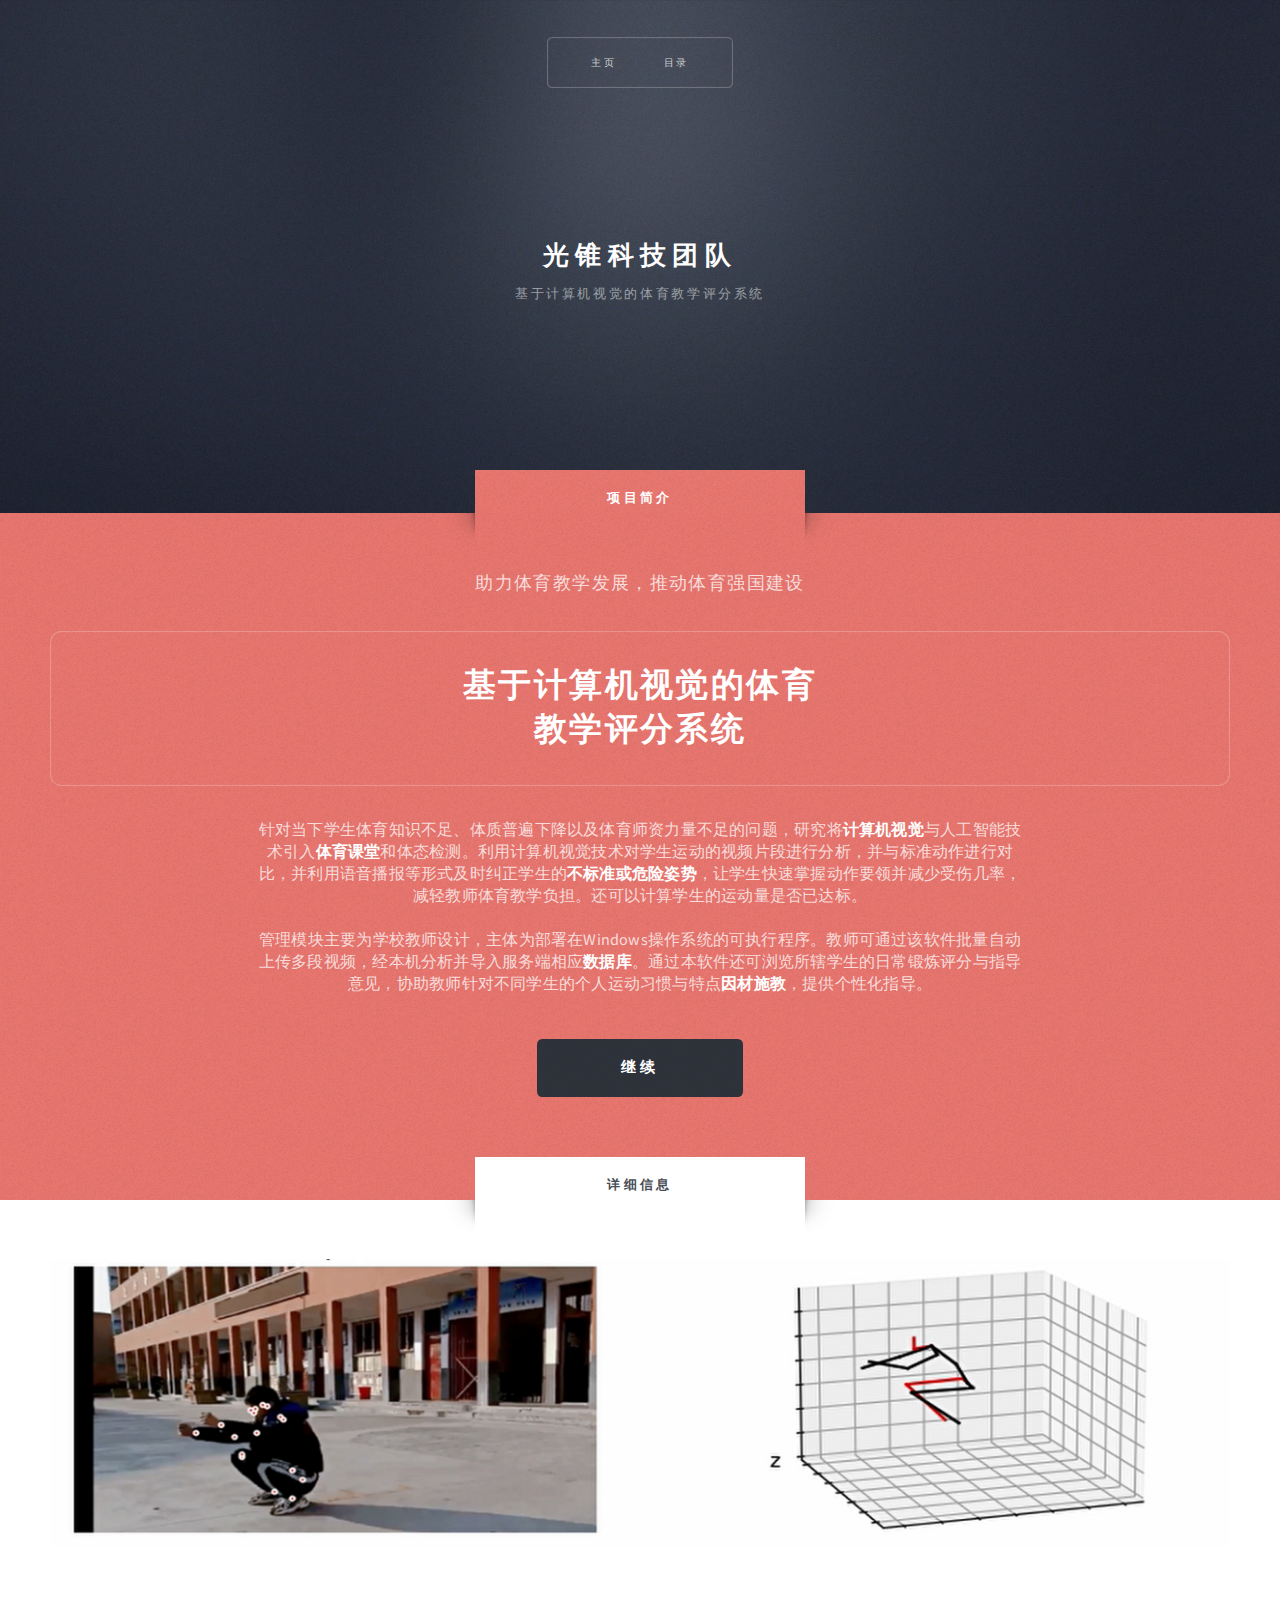
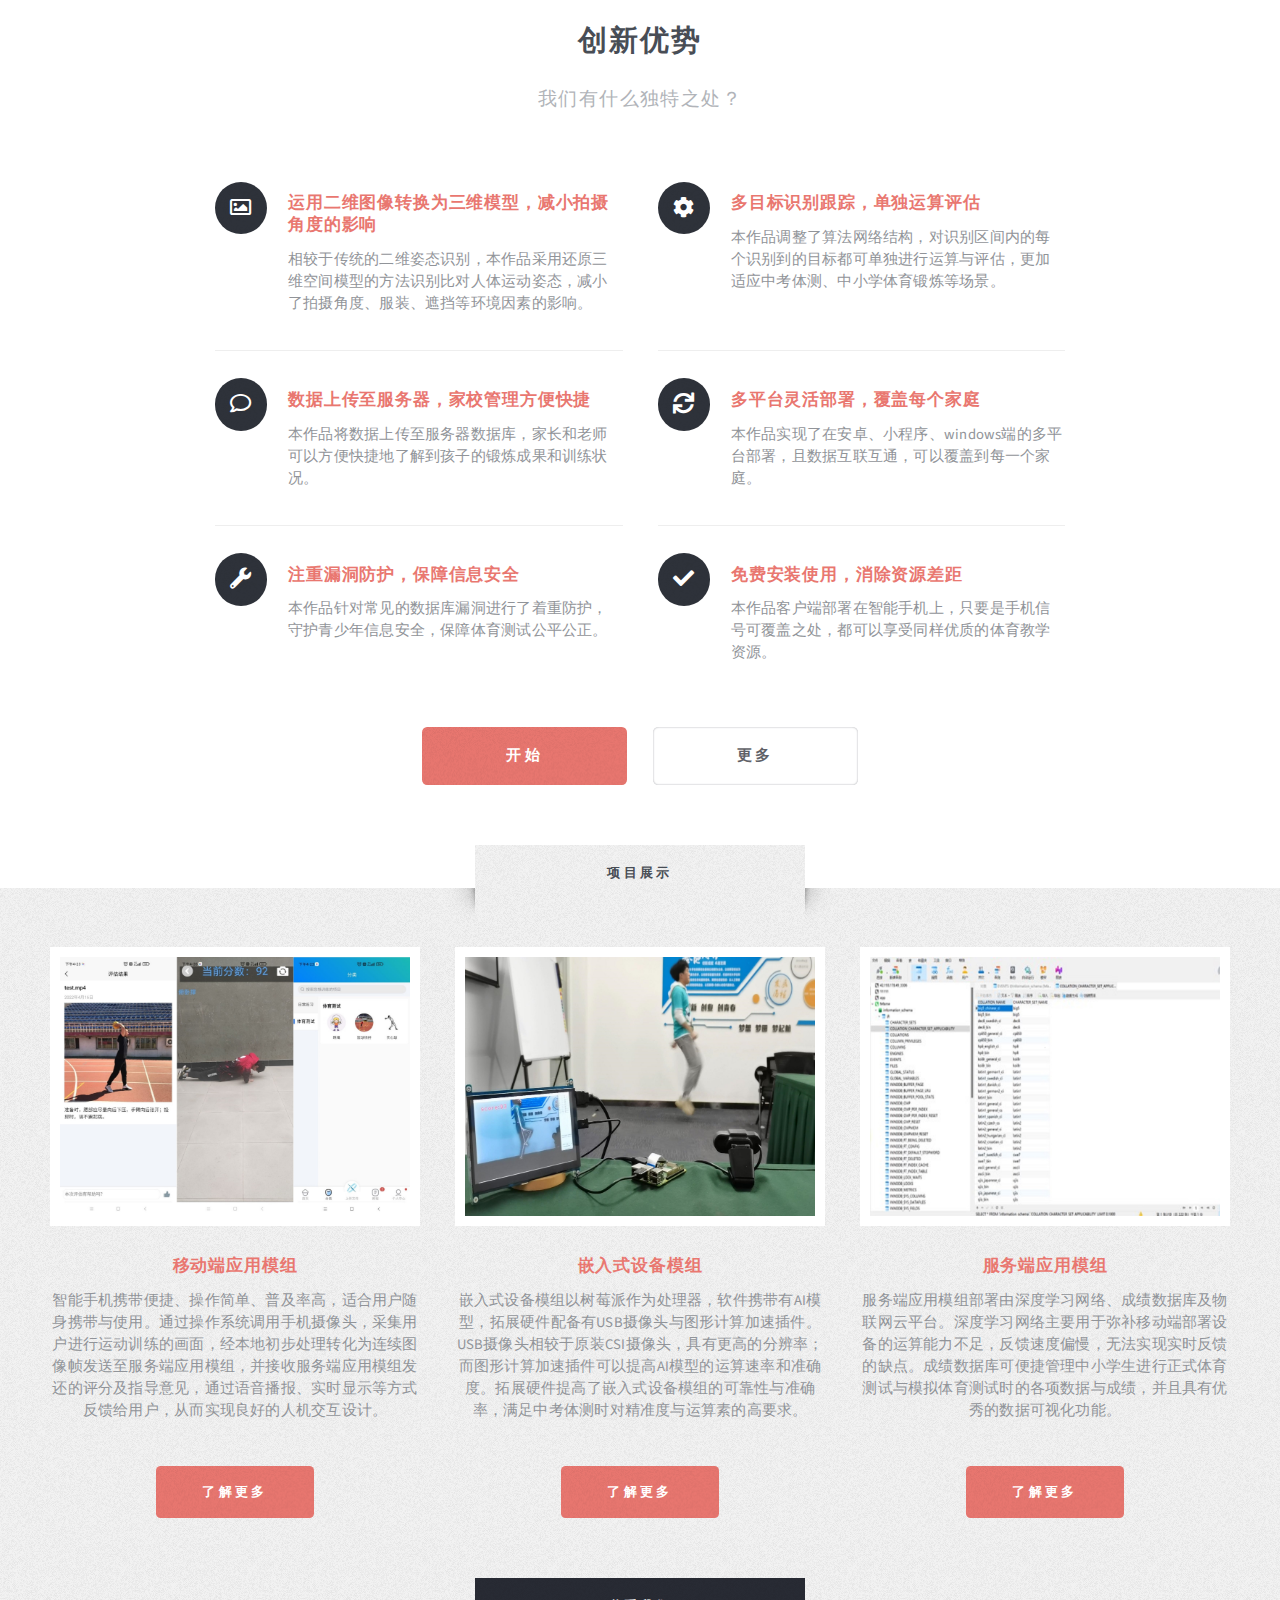
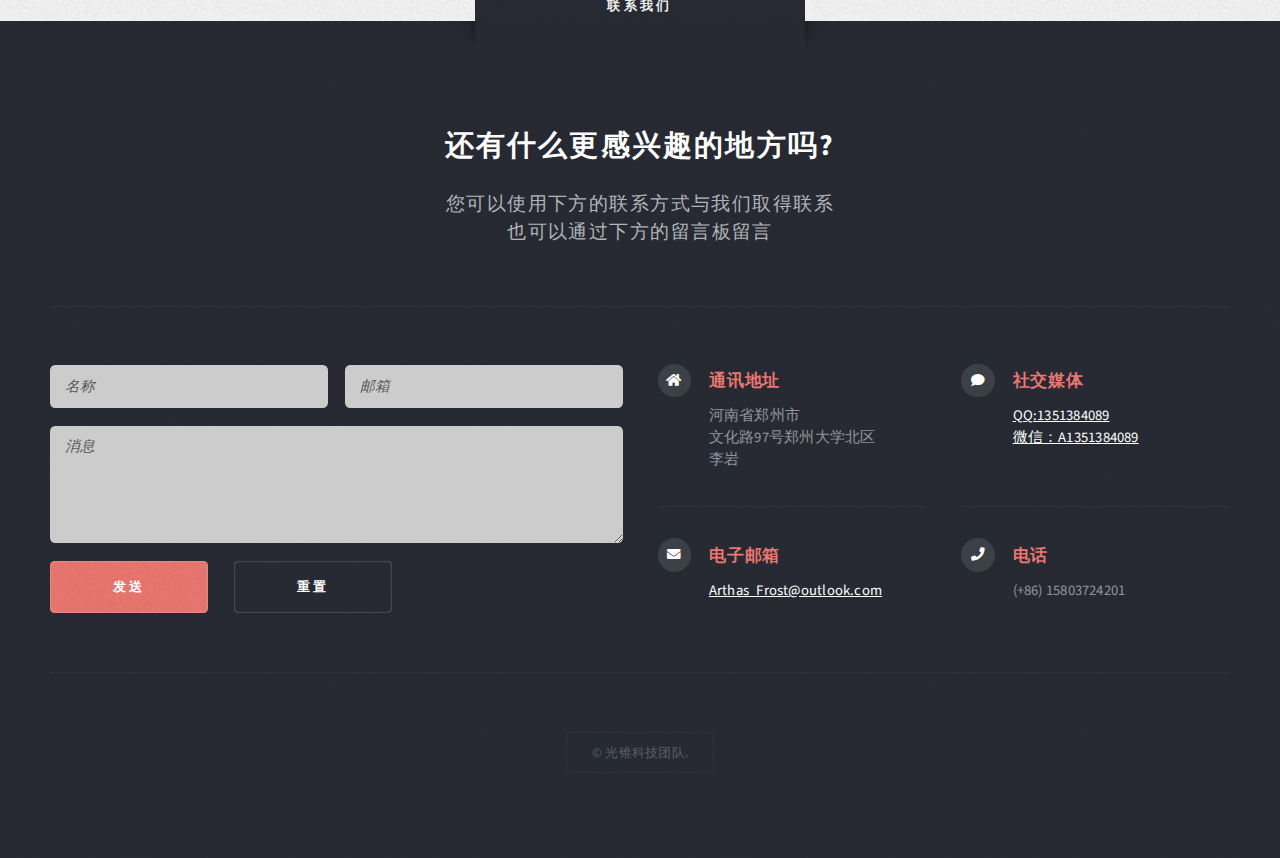
==== commit e48bd076: "删去TG" ====
--- a/index.html
+++ b/index.html
@@ -191,7 +191,7 @@
 												</div>
 												<div class="col-12">
 													<ul class="actions">
-														<li><input type="submit" class="style1" value="发送" /></li>
+														<li><input type="reset" class="style1" value="发送" /></li>
 														<li><input type="reset" class="style2" value="重置" /></li>
 													</ul>
 												</div>
@@ -221,7 +221,6 @@
 													<p>
 														<a href="tencent://message/?uin=1351384089&Site=sc.chinaz.com&Menu=yes">QQ:1351384089</a><br />
 														<a>微信：A1351384089</a><br />
-														<a>Telegram:@KealthasFlame</a>
 													</p>
 												</section>
 											</div>
@@ -265,4 +264,4 @@
 			<script src="assets/js/main.js"></script>
 
 	</body>
-</html>+</html>
